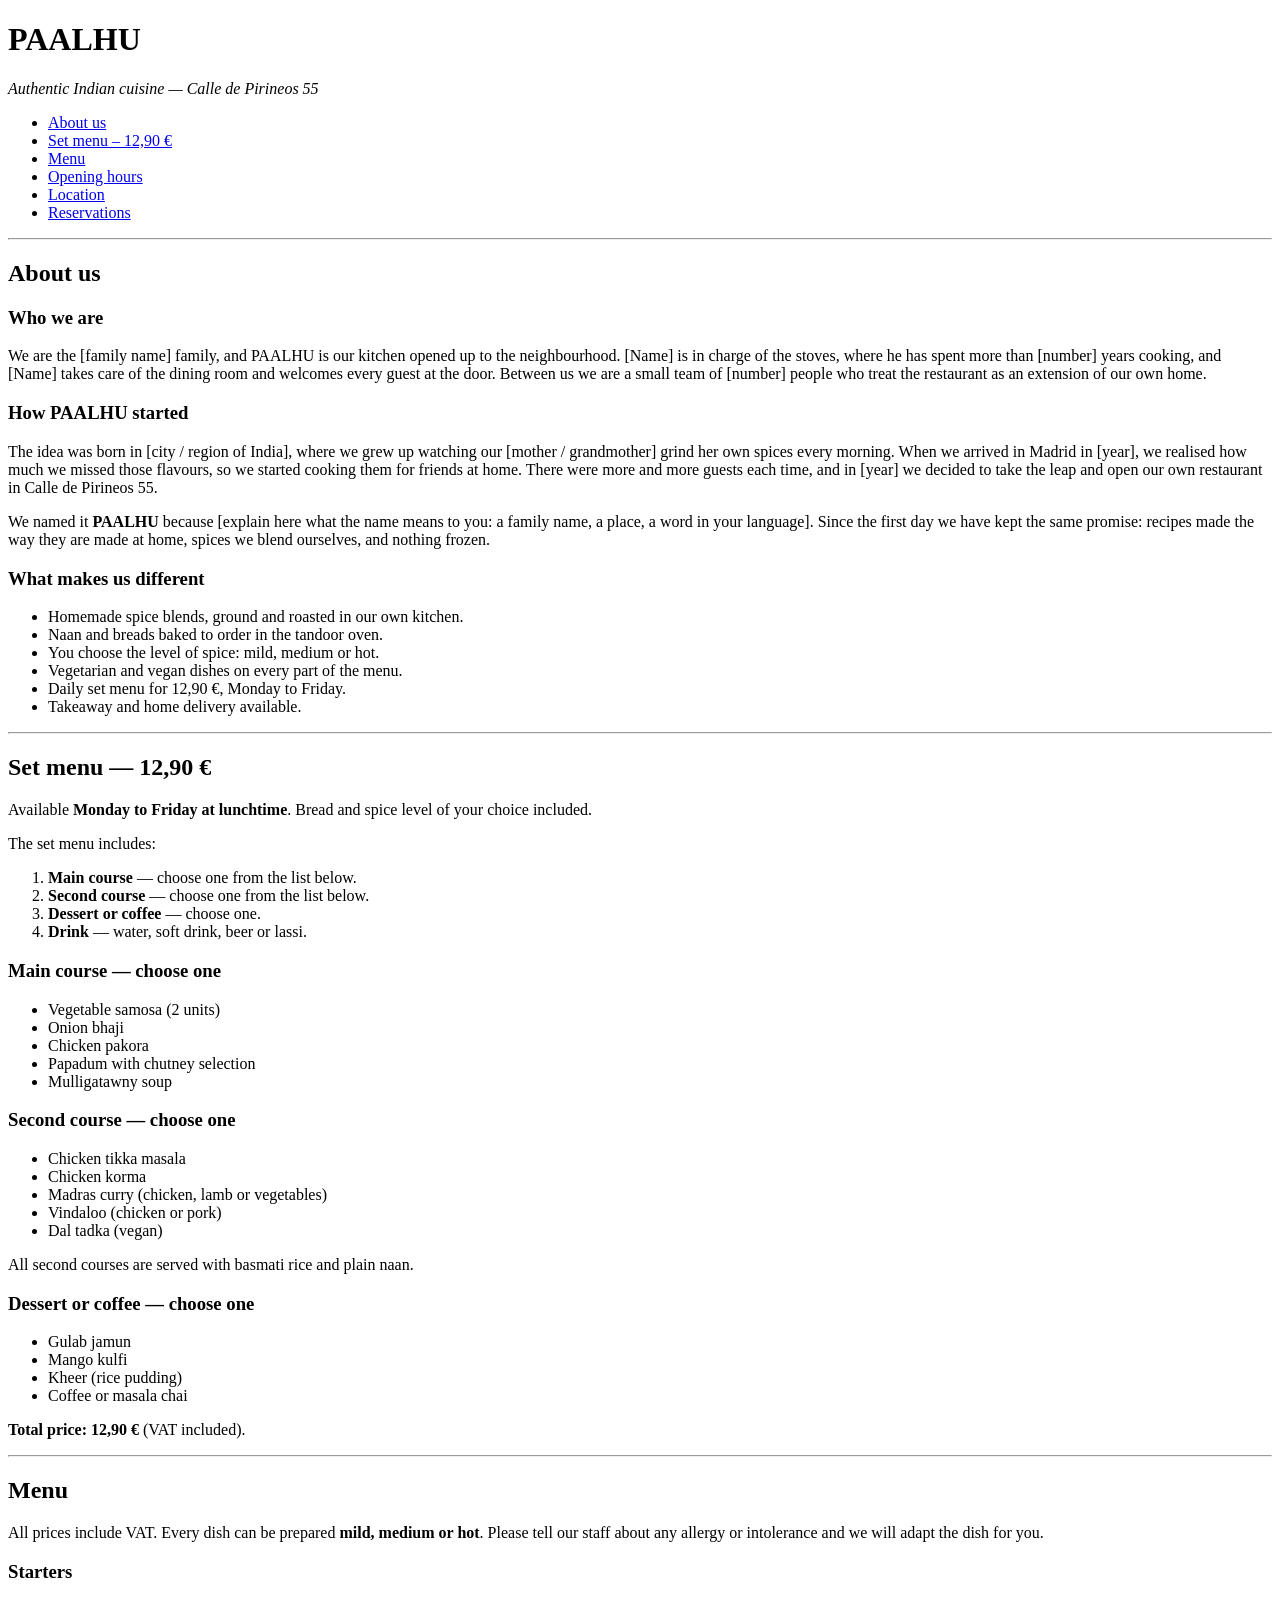
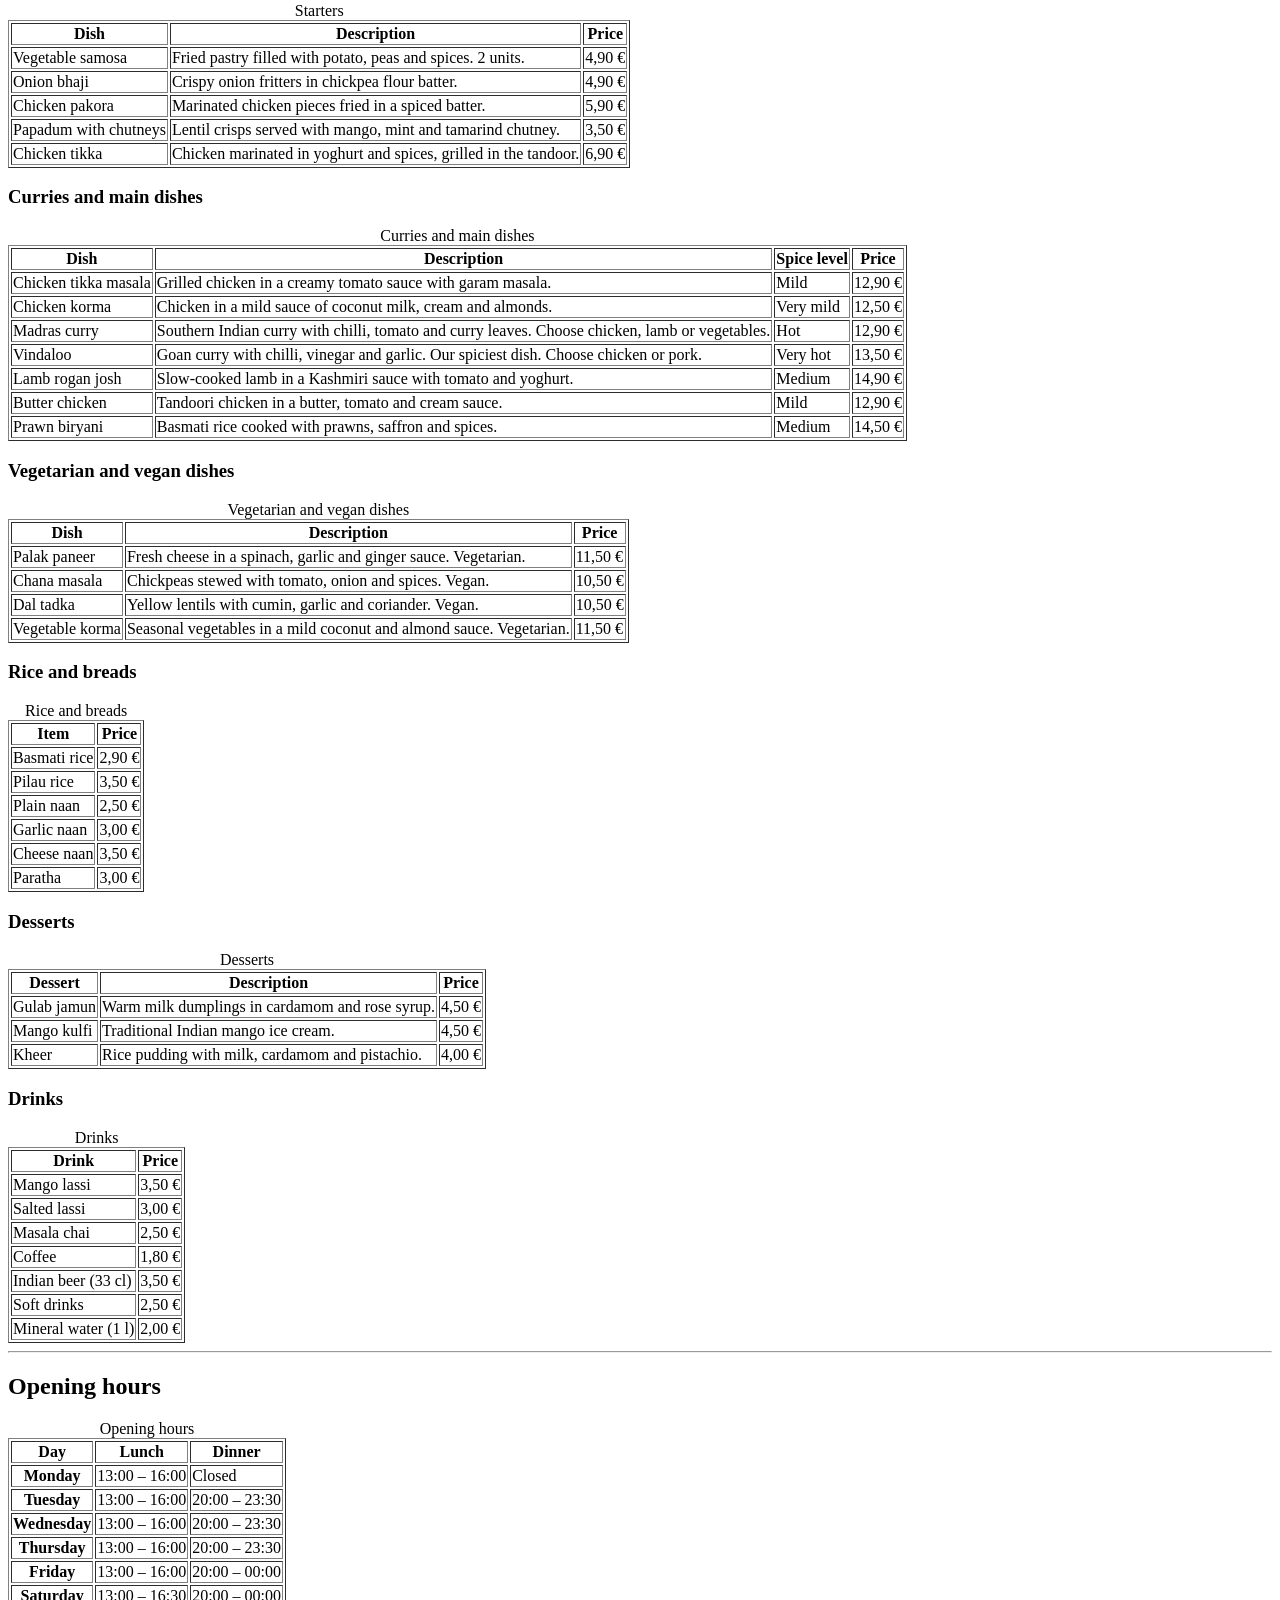
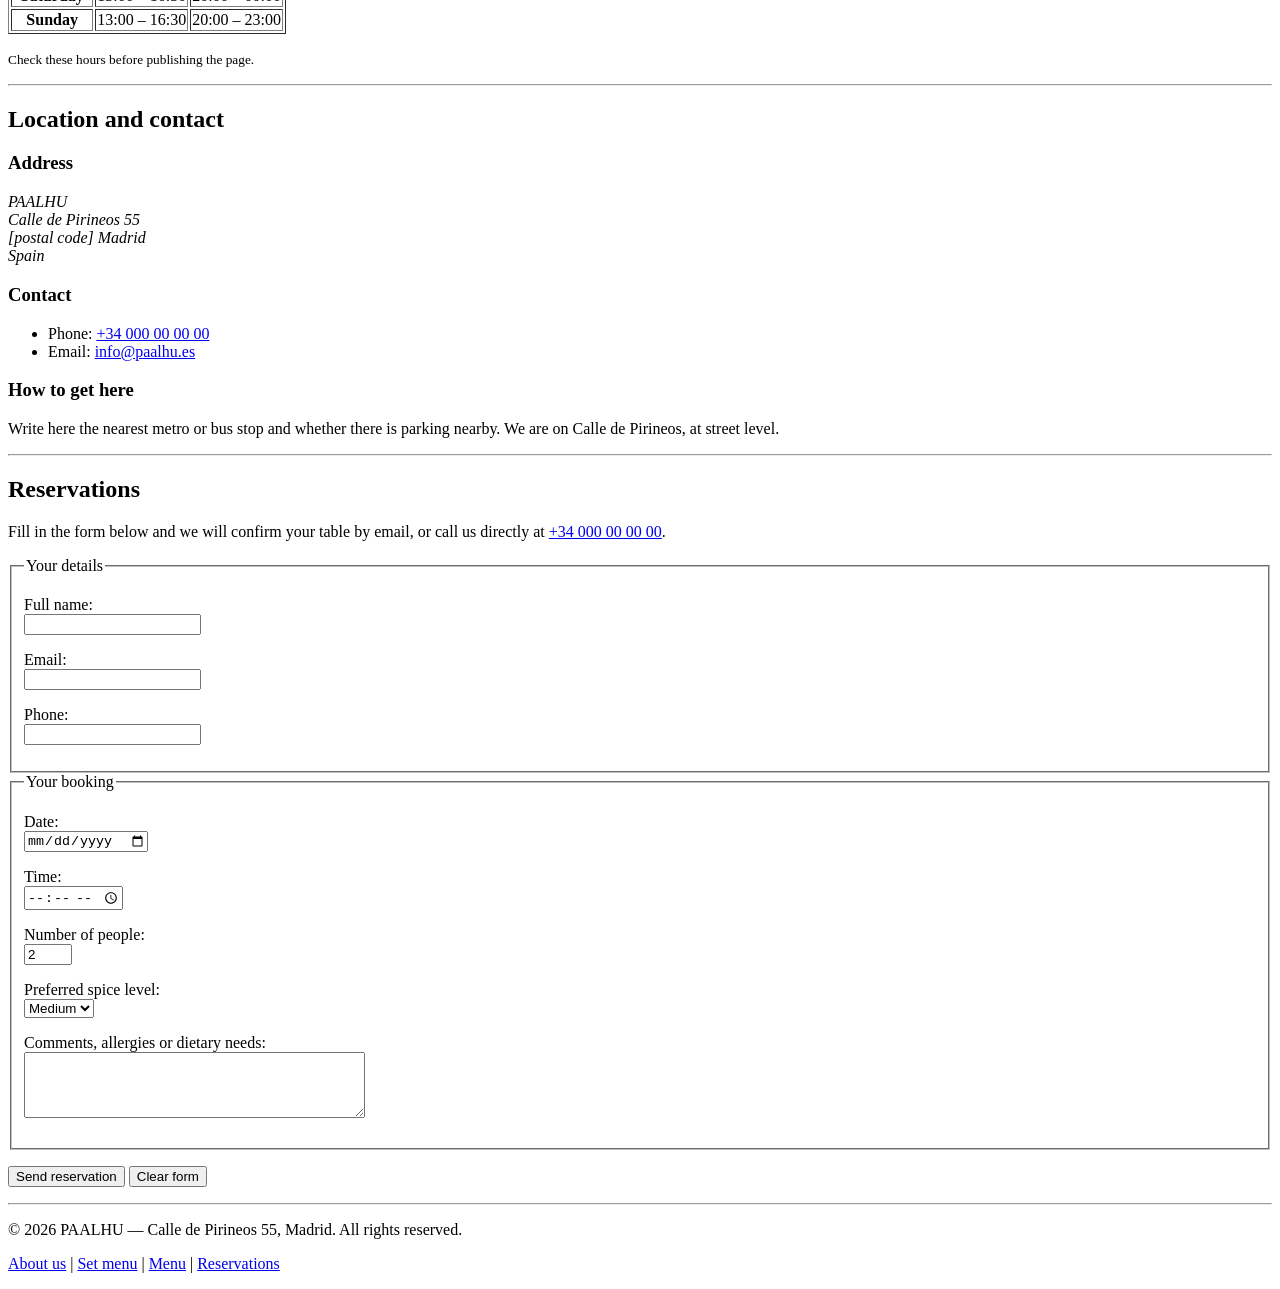
==== index.html @ e760e5ff "initial" ====
<!DOCTYPE html>
<html lang="en">
<head>
    <meta charset="UTF-8">
    <meta name="viewport" content="width=device-width, initial-scale=1.0">
    <title>PAALHU &mdash; Indian Restaurant</title>
    <meta name="description" content="PAALHU, Indian restaurant in Calle de Pirineos 55. Curries, tandoori dishes and a daily set menu for 12,90 &euro;.">
</head>
<body>

    <header>
        <h1>PAALHU</h1>
        <p><em>Authentic Indian cuisine &mdash; Calle de Pirineos 55</em></p>

        <nav>
            <ul>
                <li><a href="#about">About us</a></li>
                <li><a href="#set-menu">Set menu &ndash; 12,90 &euro;</a></li>
                <li><a href="#menu">Menu</a></li>
                <li><a href="#hours">Opening hours</a></li>
                <li><a href="#location">Location</a></li>
                <li><a href="#reservations">Reservations</a></li>
            </ul>
        </nav>
    </header>

    <hr>

    <main>

        <section id="about">
            <h2>About us</h2>

            <h3>Who we are</h3>
            <p>
                We are the [family name] family, and PAALHU is our kitchen opened up to
                the neighbourhood. [Name] is in charge of the stoves, where he has spent
                more than [number] years cooking, and [Name] takes care of the dining
                room and welcomes every guest at the door. Between us we are a small
                team of [number] people who treat the restaurant as an extension of our
                own home.
            </p>

            <h3>How PAALHU started</h3>
            <p>
                The idea was born in [city / region of India], where we grew up watching
                our [mother / grandmother] grind her own spices every morning. When we
                arrived in Madrid in [year], we realised how much we missed those
                flavours, so we started cooking them for friends at home. There were
                more and more guests each time, and in [year] we decided to take the
                leap and open our own restaurant in Calle de Pirineos 55.
            </p>
            <p>
                We named it <strong>PAALHU</strong> because [explain here what the name
                means to you: a family name, a place, a word in your language]. Since
                the first day we have kept the same promise: recipes made the way they
                are made at home, spices we blend ourselves, and nothing frozen.
            </p>

            <h3>What makes us different</h3>
            <ul>
                <li>Homemade spice blends, ground and roasted in our own kitchen.</li>
                <li>Naan and breads baked to order in the tandoor oven.</li>
                <li>You choose the level of spice: mild, medium or hot.</li>
                <li>Vegetarian and vegan dishes on every part of the menu.</li>
                <li>Daily set menu for 12,90 &euro;, Monday to Friday.</li>
                <li>Takeaway and home delivery available.</li>
            </ul>
        </section>

        <hr>

        <section id="set-menu">
            <h2>Set menu &mdash; 12,90 &euro;</h2>
            <p>
                Available <strong>Monday to Friday at lunchtime</strong>. Bread and
                spice level of your choice included.
            </p>

            <p>The set menu includes:</p>
            <ol>
                <li><strong>Main course</strong> &mdash; choose one from the list below.</li>
                <li><strong>Second course</strong> &mdash; choose one from the list below.</li>
                <li><strong>Dessert or coffee</strong> &mdash; choose one.</li>
                <li><strong>Drink</strong> &mdash; water, soft drink, beer or lassi.</li>
            </ol>

            <h3>Main course &mdash; choose one</h3>
            <ul>
                <li>Vegetable samosa (2 units)</li>
                <li>Onion bhaji</li>
                <li>Chicken pakora</li>
                <li>Papadum with chutney selection</li>
                <li>Mulligatawny soup</li>
            </ul>

            <h3>Second course &mdash; choose one</h3>
            <ul>
                <li>Chicken tikka masala</li>
                <li>Chicken korma</li>
                <li>Madras curry (chicken, lamb or vegetables)</li>
                <li>Vindaloo (chicken or pork)</li>
                <li>Dal tadka (vegan)</li>
            </ul>
            <p>All second courses are served with basmati rice and plain naan.</p>

            <h3>Dessert or coffee &mdash; choose one</h3>
            <ul>
                <li>Gulab jamun</li>
                <li>Mango kulfi</li>
                <li>Kheer (rice pudding)</li>
                <li>Coffee or masala chai</li>
            </ul>

            <p>
                <strong>Total price: 12,90 &euro;</strong> (VAT included).
            </p>
        </section>

        <hr>

        <section id="menu">
            <h2>Menu</h2>
            <p>
                All prices include VAT. Every dish can be prepared
                <strong>mild, medium or hot</strong>. Please tell our staff about any
                allergy or intolerance and we will adapt the dish for you.
            </p>

            <h3>Starters</h3>
            <table border="1">
                <caption>Starters</caption>
                <thead>
                    <tr>
                        <th scope="col">Dish</th>
                        <th scope="col">Description</th>
                        <th scope="col">Price</th>
                    </tr>
                </thead>
                <tbody>
                    <tr>
                        <td>Vegetable samosa</td>
                        <td>Fried pastry filled with potato, peas and spices. 2 units.</td>
                        <td>4,90 &euro;</td>
                    </tr>
                    <tr>
                        <td>Onion bhaji</td>
                        <td>Crispy onion fritters in chickpea flour batter.</td>
                        <td>4,90 &euro;</td>
                    </tr>
                    <tr>
                        <td>Chicken pakora</td>
                        <td>Marinated chicken pieces fried in a spiced batter.</td>
                        <td>5,90 &euro;</td>
                    </tr>
                    <tr>
                        <td>Papadum with chutneys</td>
                        <td>Lentil crisps served with mango, mint and tamarind chutney.</td>
                        <td>3,50 &euro;</td>
                    </tr>
                    <tr>
                        <td>Chicken tikka</td>
                        <td>Chicken marinated in yoghurt and spices, grilled in the tandoor.</td>
                        <td>6,90 &euro;</td>
                    </tr>
                </tbody>
            </table>

            <h3>Curries and main dishes</h3>
            <table border="1">
                <caption>Curries and main dishes</caption>
                <thead>
                    <tr>
                        <th scope="col">Dish</th>
                        <th scope="col">Description</th>
                        <th scope="col">Spice level</th>
                        <th scope="col">Price</th>
                    </tr>
                </thead>
                <tbody>
                    <tr>
                        <td>Chicken tikka masala</td>
                        <td>Grilled chicken in a creamy tomato sauce with garam masala.</td>
                        <td>Mild</td>
                        <td>12,90 &euro;</td>
                    </tr>
                    <tr>
                        <td>Chicken korma</td>
                        <td>Chicken in a mild sauce of coconut milk, cream and almonds.</td>
                        <td>Very mild</td>
                        <td>12,50 &euro;</td>
                    </tr>
                    <tr>
                        <td>Madras curry</td>
                        <td>Southern Indian curry with chilli, tomato and curry leaves.
                            Choose chicken, lamb or vegetables.</td>
                        <td>Hot</td>
                        <td>12,90 &euro;</td>
                    </tr>
                    <tr>
                        <td>Vindaloo</td>
                        <td>Goan curry with chilli, vinegar and garlic. Our spiciest dish.
                            Choose chicken or pork.</td>
                        <td>Very hot</td>
                        <td>13,50 &euro;</td>
                    </tr>
                    <tr>
                        <td>Lamb rogan josh</td>
                        <td>Slow-cooked lamb in a Kashmiri sauce with tomato and yoghurt.</td>
                        <td>Medium</td>
                        <td>14,90 &euro;</td>
                    </tr>
                    <tr>
                        <td>Butter chicken</td>
                        <td>Tandoori chicken in a butter, tomato and cream sauce.</td>
                        <td>Mild</td>
                        <td>12,90 &euro;</td>
                    </tr>
                    <tr>
                        <td>Prawn biryani</td>
                        <td>Basmati rice cooked with prawns, saffron and spices.</td>
                        <td>Medium</td>
                        <td>14,50 &euro;</td>
                    </tr>
                </tbody>
            </table>

            <h3>Vegetarian and vegan dishes</h3>
            <table border="1">
                <caption>Vegetarian and vegan dishes</caption>
                <thead>
                    <tr>
                        <th scope="col">Dish</th>
                        <th scope="col">Description</th>
                        <th scope="col">Price</th>
                    </tr>
                </thead>
                <tbody>
                    <tr>
                        <td>Palak paneer</td>
                        <td>Fresh cheese in a spinach, garlic and ginger sauce. Vegetarian.</td>
                        <td>11,50 &euro;</td>
                    </tr>
                    <tr>
                        <td>Chana masala</td>
                        <td>Chickpeas stewed with tomato, onion and spices. Vegan.</td>
                        <td>10,50 &euro;</td>
                    </tr>
                    <tr>
                        <td>Dal tadka</td>
                        <td>Yellow lentils with cumin, garlic and coriander. Vegan.</td>
                        <td>10,50 &euro;</td>
                    </tr>
                    <tr>
                        <td>Vegetable korma</td>
                        <td>Seasonal vegetables in a mild coconut and almond sauce. Vegetarian.</td>
                        <td>11,50 &euro;</td>
                    </tr>
                </tbody>
            </table>

            <h3>Rice and breads</h3>
            <table border="1">
                <caption>Rice and breads</caption>
                <thead>
                    <tr>
                        <th scope="col">Item</th>
                        <th scope="col">Price</th>
                    </tr>
                </thead>
                <tbody>
                    <tr>
                        <td>Basmati rice</td>
                        <td>2,90 &euro;</td>
                    </tr>
                    <tr>
                        <td>Pilau rice</td>
                        <td>3,50 &euro;</td>
                    </tr>
                    <tr>
                        <td>Plain naan</td>
                        <td>2,50 &euro;</td>
                    </tr>
                    <tr>
                        <td>Garlic naan</td>
                        <td>3,00 &euro;</td>
                    </tr>
                    <tr>
                        <td>Cheese naan</td>
                        <td>3,50 &euro;</td>
                    </tr>
                    <tr>
                        <td>Paratha</td>
                        <td>3,00 &euro;</td>
                    </tr>
                </tbody>
            </table>

            <h3>Desserts</h3>
            <table border="1">
                <caption>Desserts</caption>
                <thead>
                    <tr>
                        <th scope="col">Dessert</th>
                        <th scope="col">Description</th>
                        <th scope="col">Price</th>
                    </tr>
                </thead>
                <tbody>
                    <tr>
                        <td>Gulab jamun</td>
                        <td>Warm milk dumplings in cardamom and rose syrup.</td>
                        <td>4,50 &euro;</td>
                    </tr>
                    <tr>
                        <td>Mango kulfi</td>
                        <td>Traditional Indian mango ice cream.</td>
                        <td>4,50 &euro;</td>
                    </tr>
                    <tr>
                        <td>Kheer</td>
                        <td>Rice pudding with milk, cardamom and pistachio.</td>
                        <td>4,00 &euro;</td>
                    </tr>
                </tbody>
            </table>

            <h3>Drinks</h3>
            <table border="1">
                <caption>Drinks</caption>
                <thead>
                    <tr>
                        <th scope="col">Drink</th>
                        <th scope="col">Price</th>
                    </tr>
                </thead>
                <tbody>
                    <tr>
                        <td>Mango lassi</td>
                        <td>3,50 &euro;</td>
                    </tr>
                    <tr>
                        <td>Salted lassi</td>
                        <td>3,00 &euro;</td>
                    </tr>
                    <tr>
                        <td>Masala chai</td>
                        <td>2,50 &euro;</td>
                    </tr>
                    <tr>
                        <td>Coffee</td>
                        <td>1,80 &euro;</td>
                    </tr>
                    <tr>
                        <td>Indian beer (33 cl)</td>
                        <td>3,50 &euro;</td>
                    </tr>
                    <tr>
                        <td>Soft drinks</td>
                        <td>2,50 &euro;</td>
                    </tr>
                    <tr>
                        <td>Mineral water (1 l)</td>
                        <td>2,00 &euro;</td>
                    </tr>
                </tbody>
            </table>
        </section>

        <hr>

        <section id="hours">
            <h2>Opening hours</h2>
            <table border="1">
                <caption>Opening hours</caption>
                <thead>
                    <tr>
                        <th scope="col">Day</th>
                        <th scope="col">Lunch</th>
                        <th scope="col">Dinner</th>
                    </tr>
                </thead>
                <tbody>
                    <tr>
                        <th scope="row">Monday</th>
                        <td>13:00 &ndash; 16:00</td>
                        <td>Closed</td>
                    </tr>
                    <tr>
                        <th scope="row">Tuesday</th>
                        <td>13:00 &ndash; 16:00</td>
                        <td>20:00 &ndash; 23:30</td>
                    </tr>
                    <tr>
                        <th scope="row">Wednesday</th>
                        <td>13:00 &ndash; 16:00</td>
                        <td>20:00 &ndash; 23:30</td>
                    </tr>
                    <tr>
                        <th scope="row">Thursday</th>
                        <td>13:00 &ndash; 16:00</td>
                        <td>20:00 &ndash; 23:30</td>
                    </tr>
                    <tr>
                        <th scope="row">Friday</th>
                        <td>13:00 &ndash; 16:00</td>
                        <td>20:00 &ndash; 00:00</td>
                    </tr>
                    <tr>
                        <th scope="row">Saturday</th>
                        <td>13:00 &ndash; 16:30</td>
                        <td>20:00 &ndash; 00:00</td>
                    </tr>
                    <tr>
                        <th scope="row">Sunday</th>
                        <td>13:00 &ndash; 16:30</td>
                        <td>20:00 &ndash; 23:00</td>
                    </tr>
                </tbody>
            </table>
            <p><small>Check these hours before publishing the page.</small></p>
        </section>

        <hr>

        <section id="location">
            <h2>Location and contact</h2>

            <h3>Address</h3>
            <address>
                PAALHU<br>
                Calle de Pirineos 55<br>
                [postal code] Madrid<br>
                Spain
            </address>

            <h3>Contact</h3>
            <ul>
                <li>Phone: <a href="tel:+34000000000">+34 000 00 00 00</a></li>
                <li>Email: <a href="mailto:info@paalhu.es">info@paalhu.es</a></li>
            </ul>

            <h3>How to get here</h3>
            <p>
                Write here the nearest metro or bus stop and whether there is parking
                nearby. We are on Calle de Pirineos, at street level.
            </p>
        </section>

        <hr>

        <section id="reservations">
            <h2>Reservations</h2>
            <p>
                Fill in the form below and we will confirm your table by email, or call
                us directly at <a href="tel:+34000000000">+34 000 00 00 00</a>.
            </p>

            <form action="#" method="post">
                <fieldset>
                    <legend>Your details</legend>

                    <p>
                        <label for="name">Full name:</label><br>
                        <input type="text" id="name" name="name" required>
                    </p>

                    <p>
                        <label for="email">Email:</label><br>
                        <input type="email" id="email" name="email" required>
                    </p>

                    <p>
                        <label for="phone">Phone:</label><br>
                        <input type="tel" id="phone" name="phone">
                    </p>
                </fieldset>

                <fieldset>
                    <legend>Your booking</legend>

                    <p>
                        <label for="date">Date:</label><br>
                        <input type="date" id="date" name="date" required>
                    </p>

                    <p>
                        <label for="time">Time:</label><br>
                        <input type="time" id="time" name="time" required>
                    </p>

                    <p>
                        <label for="people">Number of people:</label><br>
                        <input type="number" id="people" name="people" min="1" max="20" value="2">
                    </p>

                    <p>
                        <label for="spice">Preferred spice level:</label><br>
                        <select id="spice" name="spice">
                            <option value="mild">Mild</option>
                            <option value="medium" selected>Medium</option>
                            <option value="hot">Hot</option>
                        </select>
                    </p>

                    <p>
                        <label for="comments">Comments, allergies or dietary needs:</label><br>
                        <textarea id="comments" name="comments" rows="4" cols="40"></textarea>
                    </p>
                </fieldset>

                <p>
                    <button type="submit">Send reservation</button>
                    <button type="reset">Clear form</button>
                </p>
            </form>
        </section>

    </main>

    <hr>

    <footer>
        <p>&copy; 2026 PAALHU &mdash; Calle de Pirineos 55, Madrid. All rights reserved.</p>
        <p>
            <a href="#about">About us</a> |
            <a href="#set-menu">Set menu</a> |
            <a href="#menu">Menu</a> |
            <a href="#reservations">Reservations</a>
        </p>
    </footer>

</body>
</html>
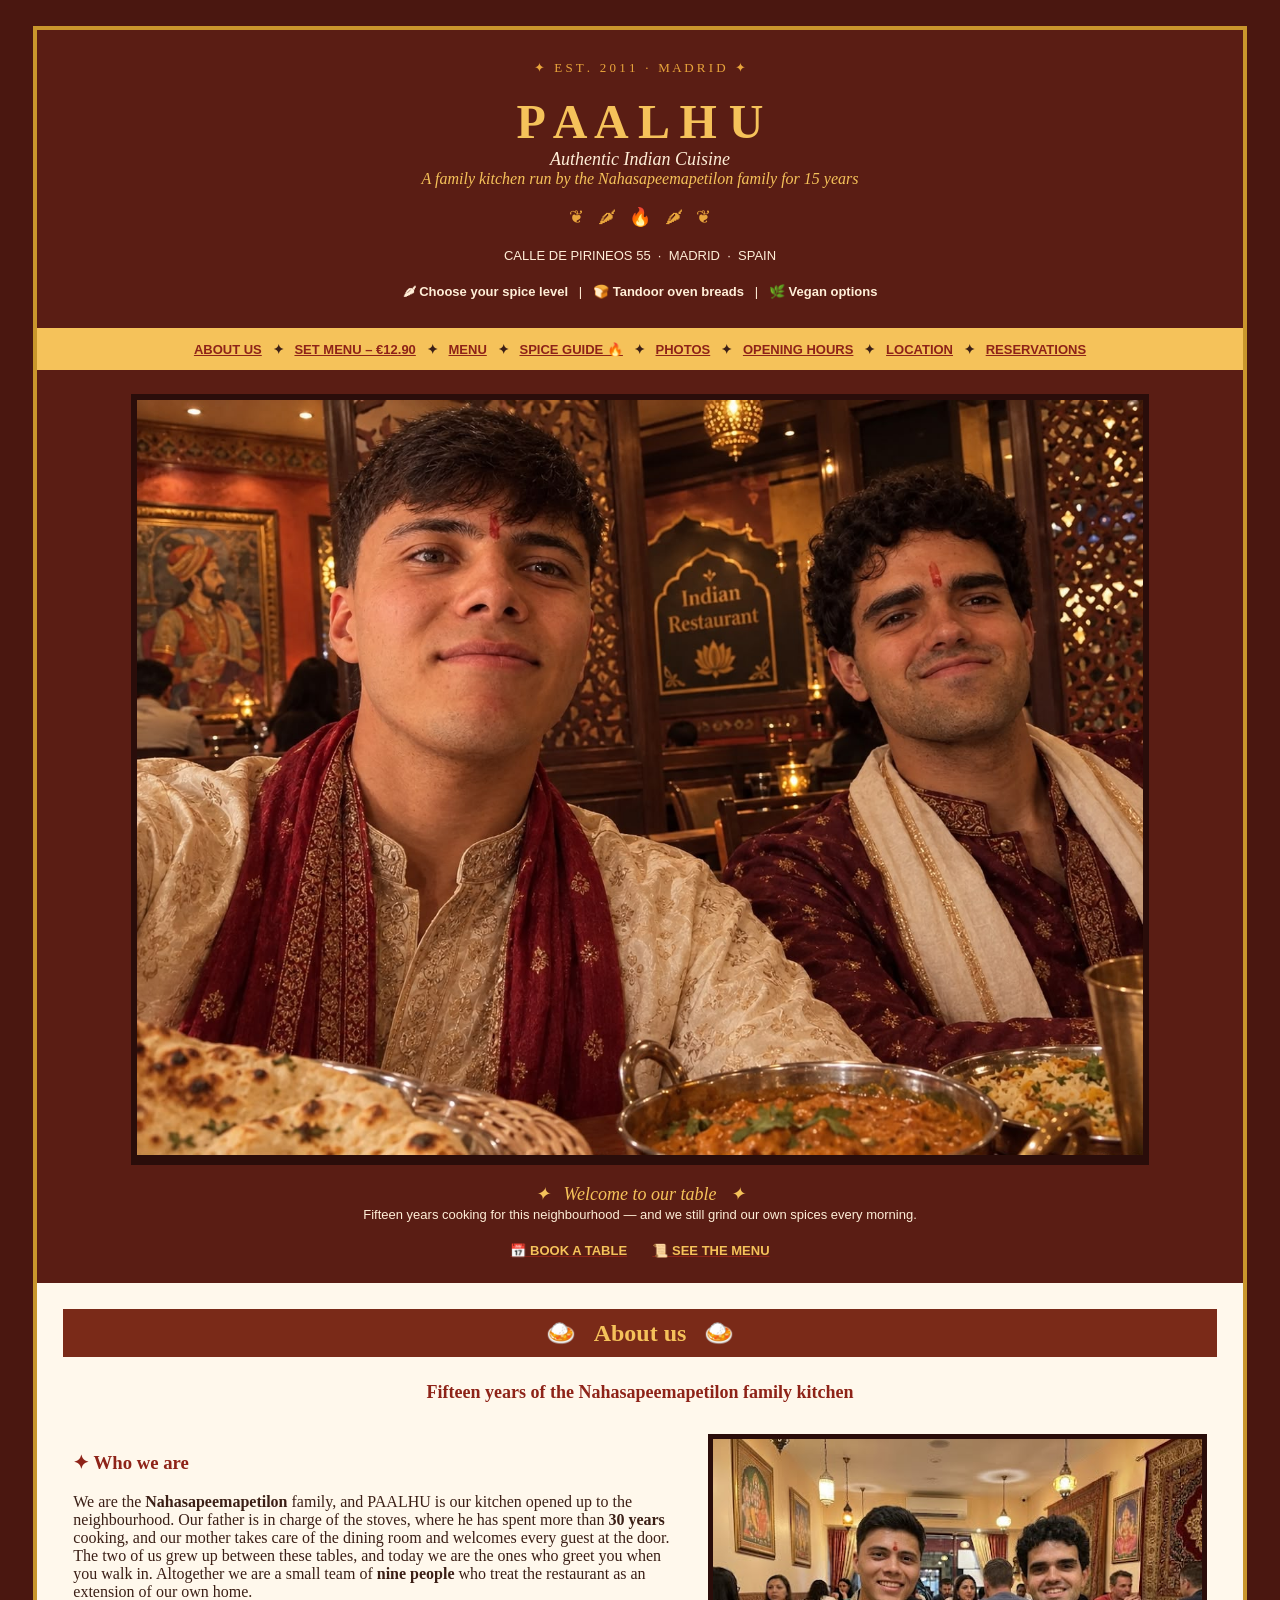
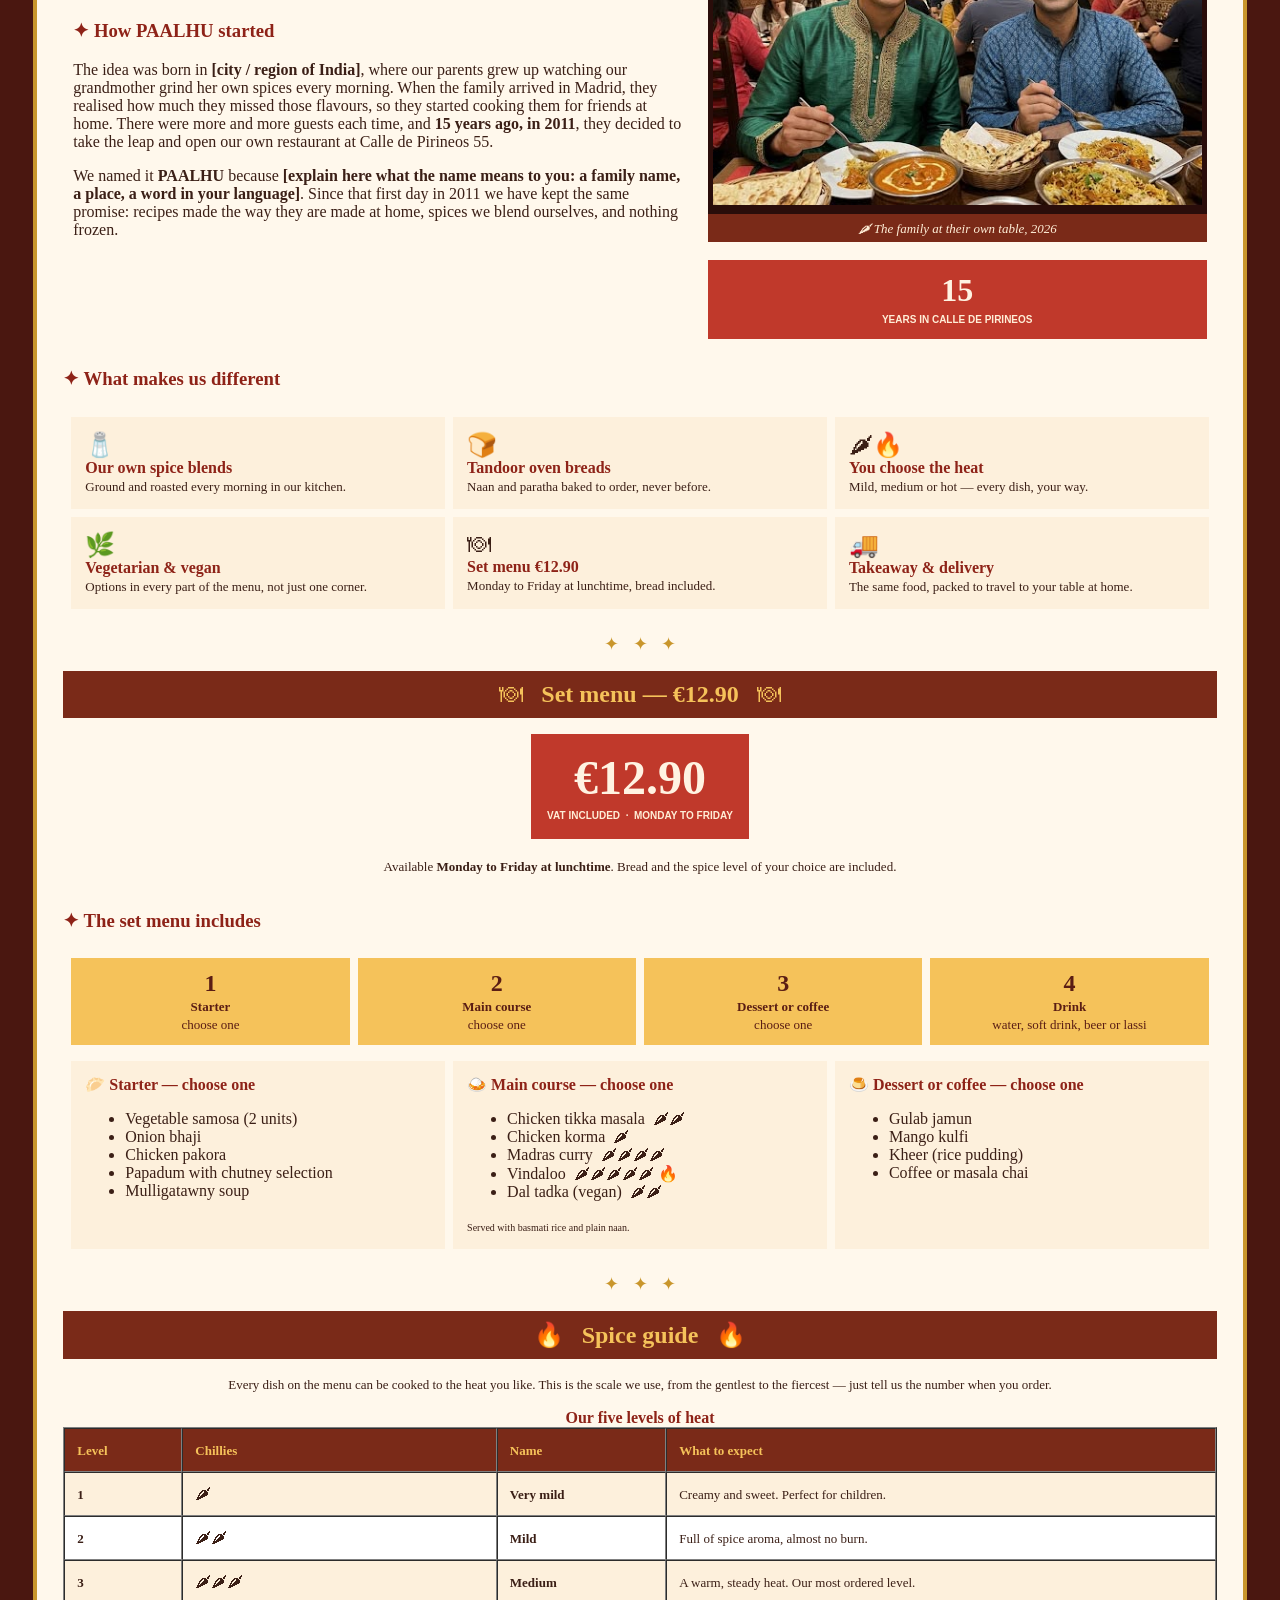
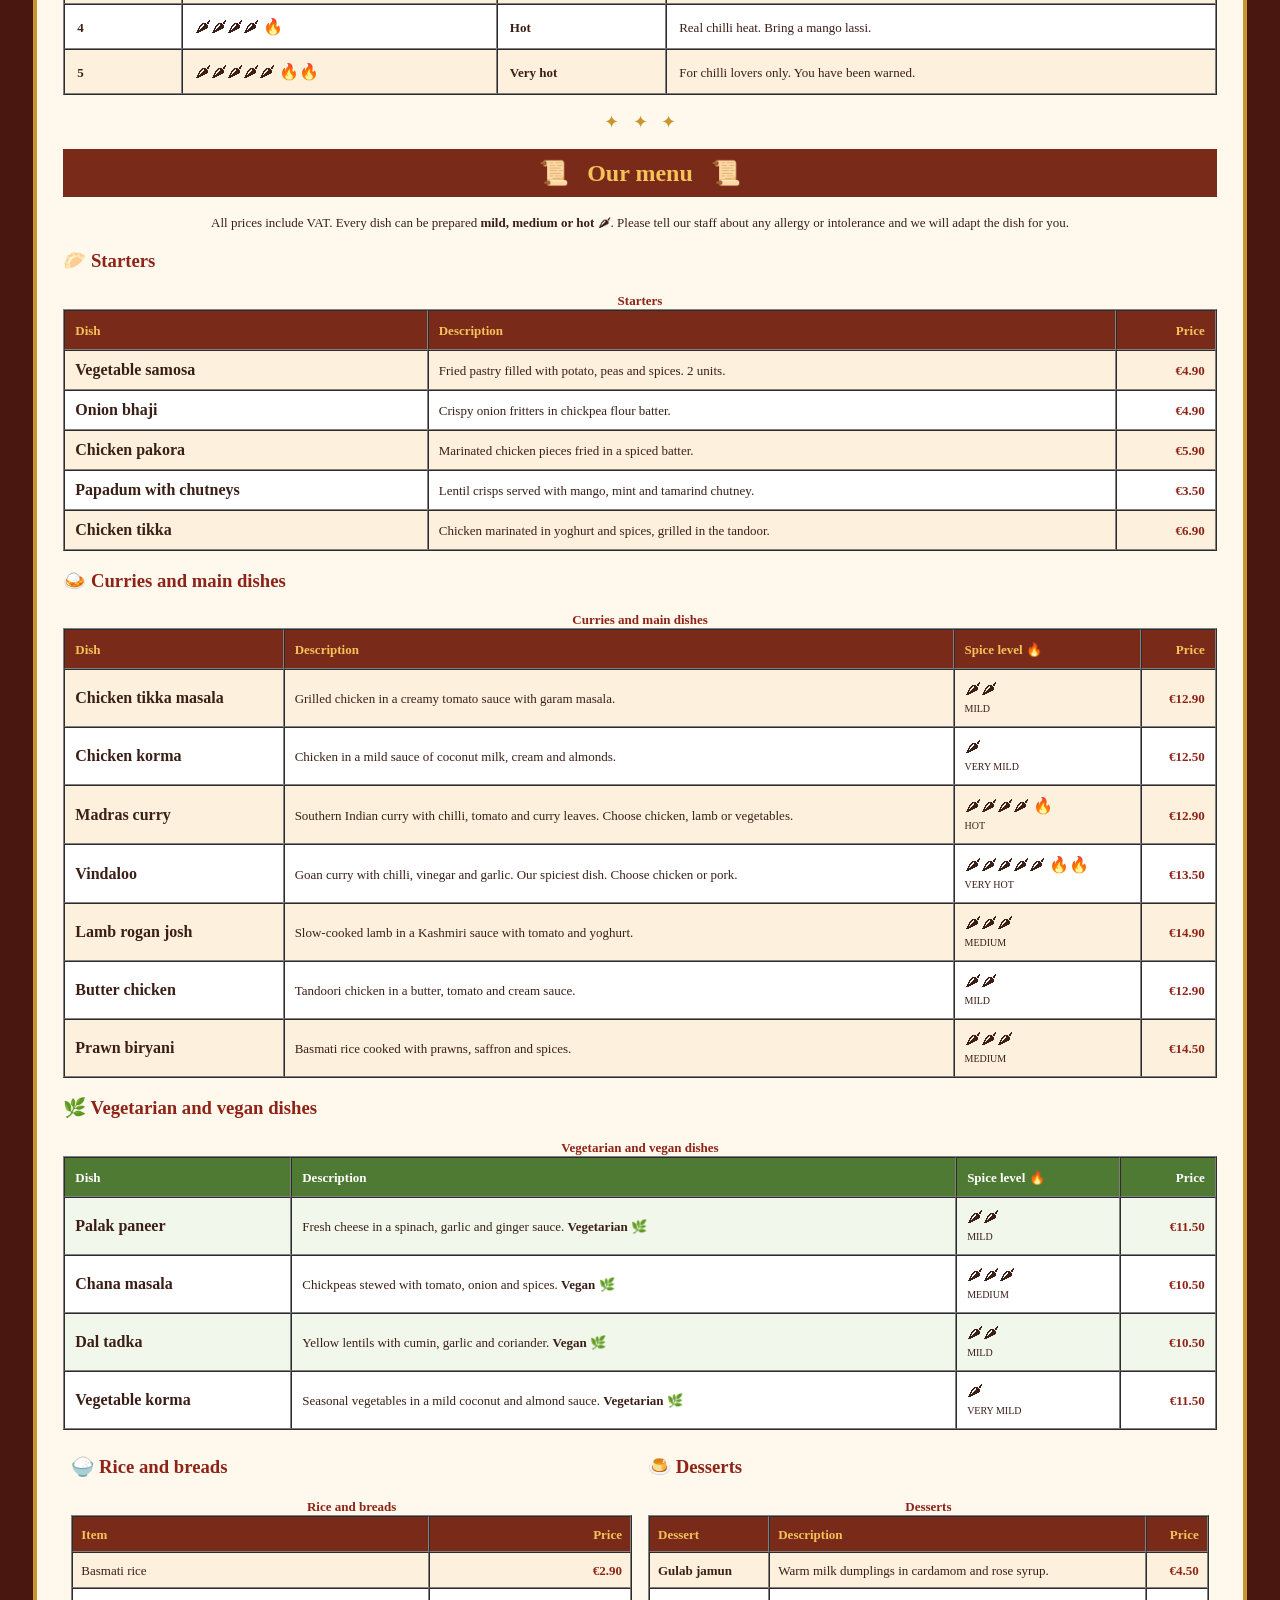
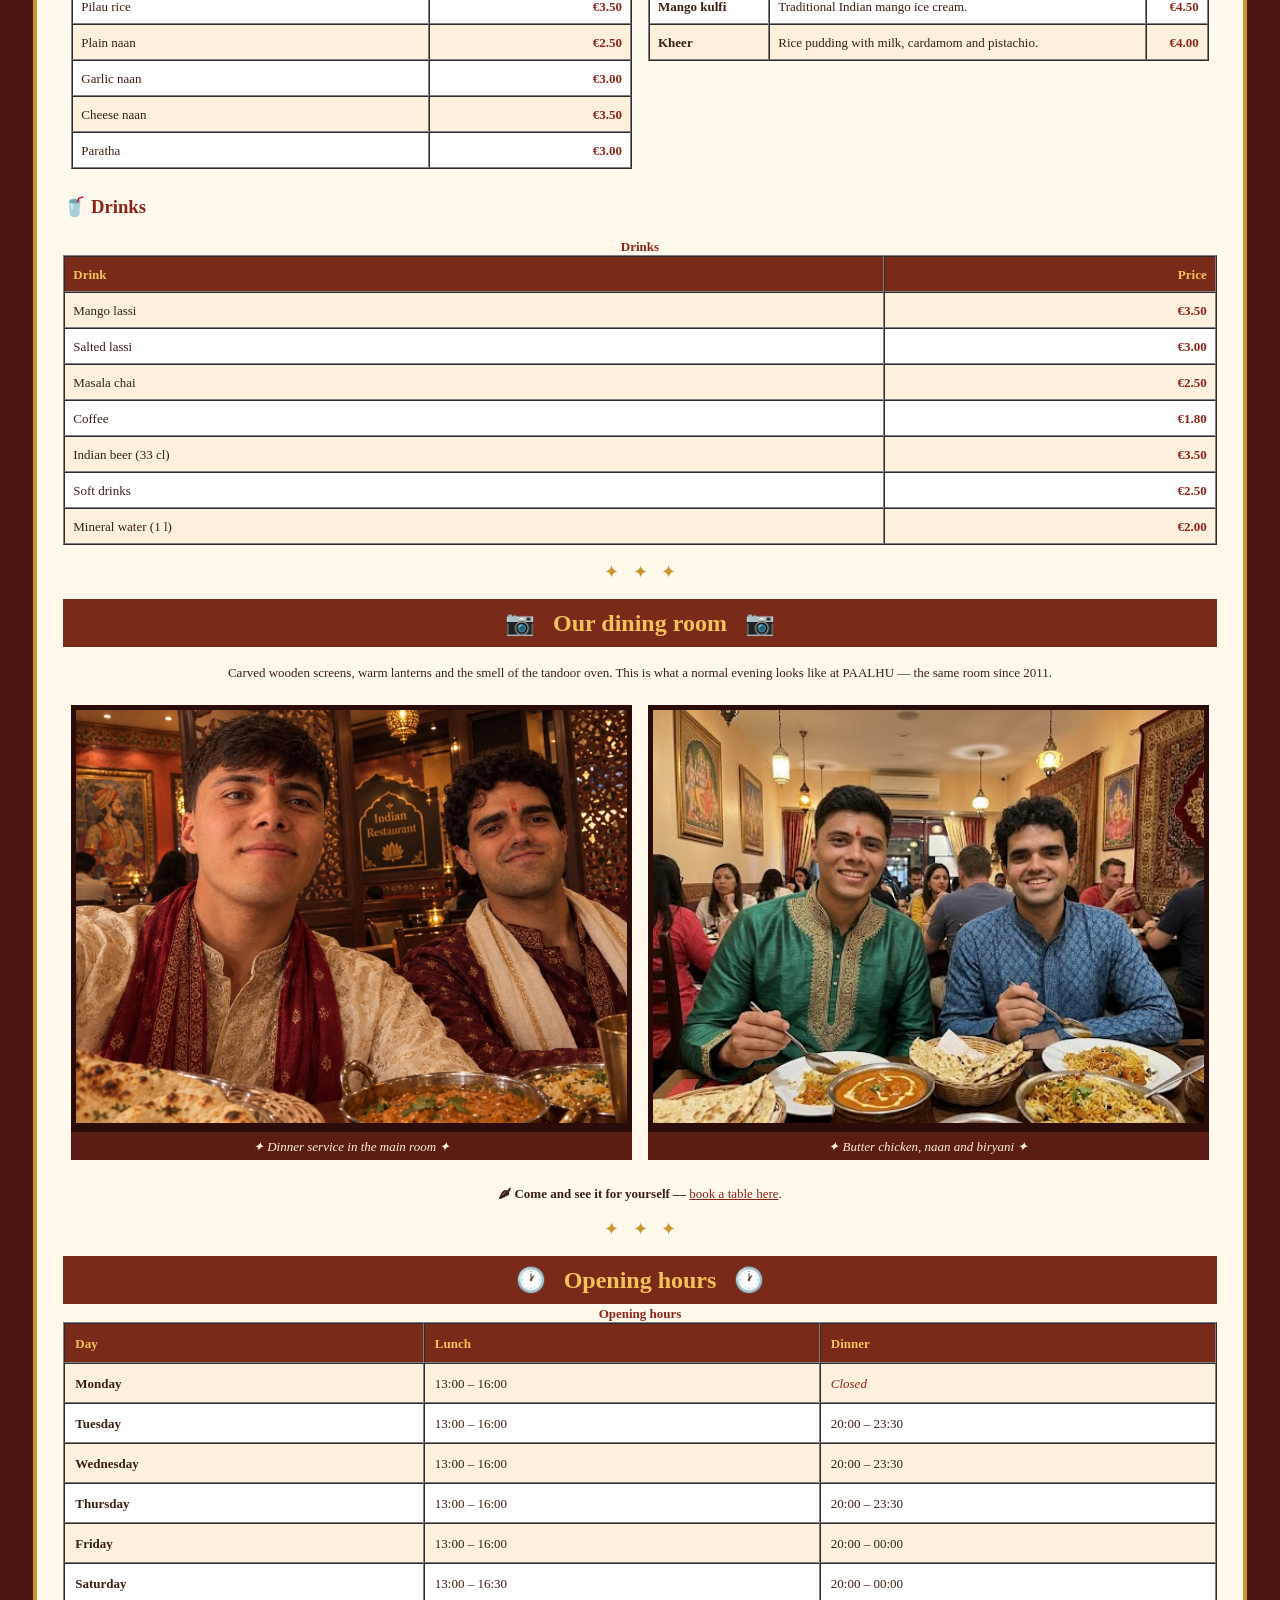
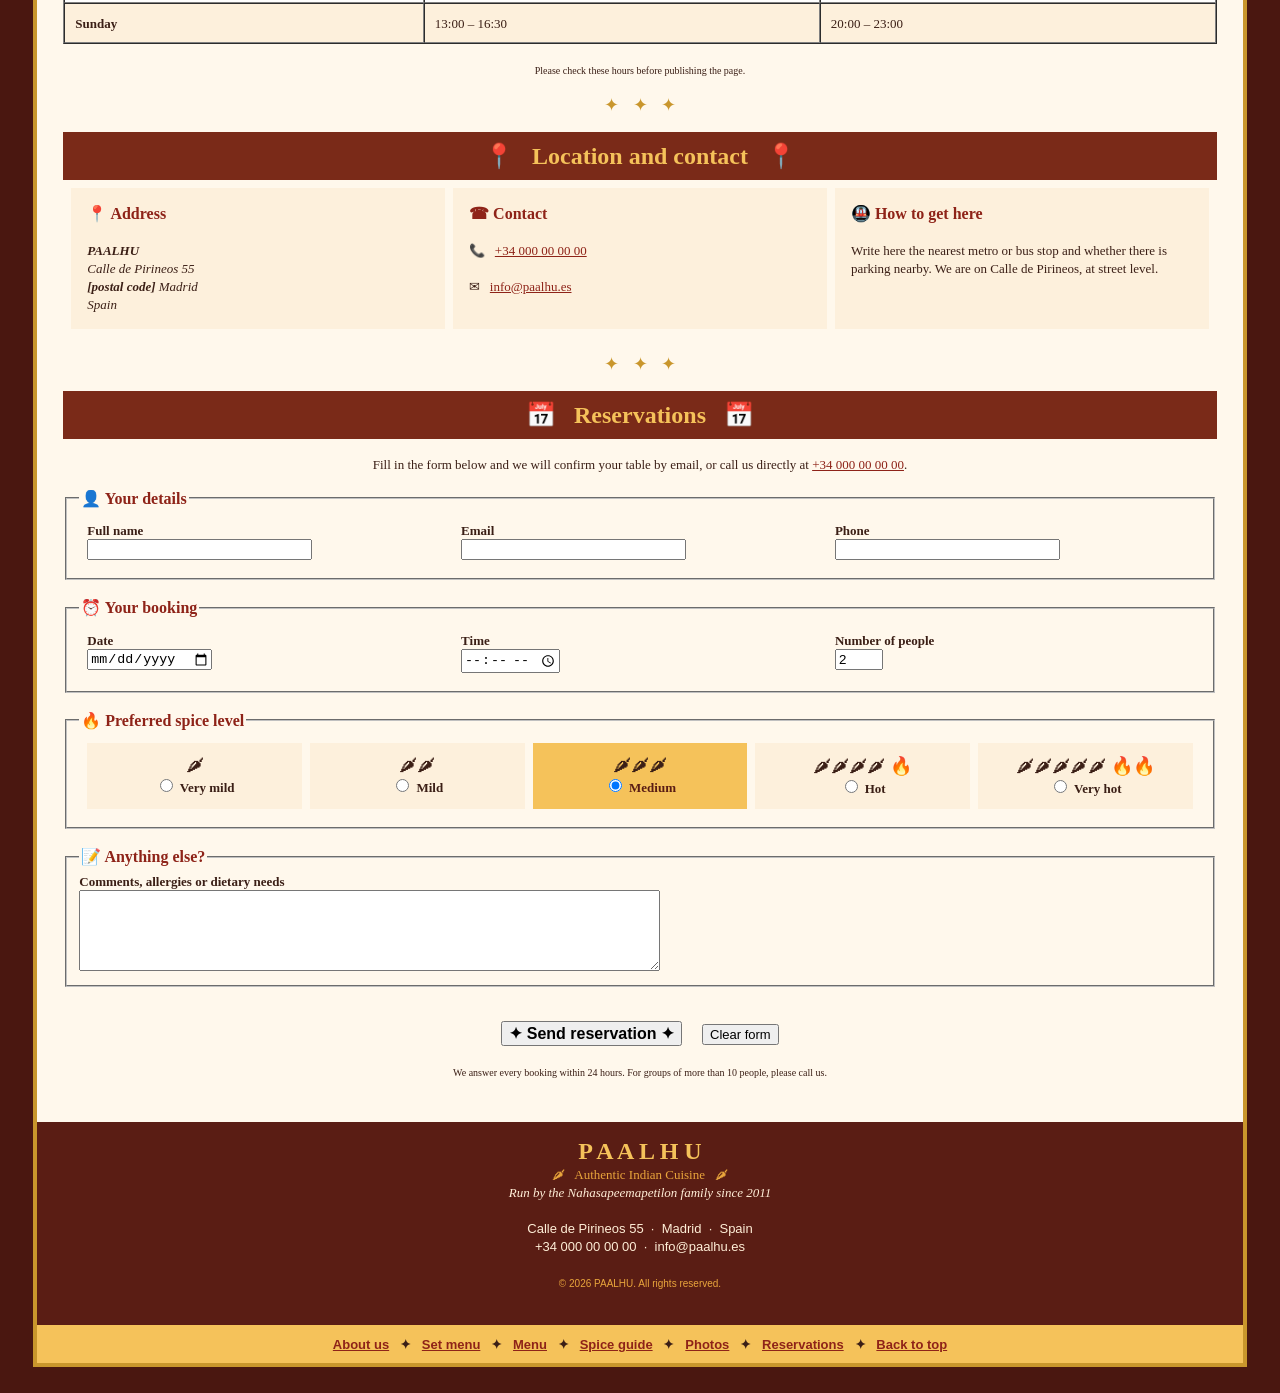
==== commit 48a12fcd: "First version" ====
--- a/index.html
+++ b/index.html
@@ -4,531 +4,1227 @@
     <meta charset="UTF-8">
     <meta name="viewport" content="width=device-width, initial-scale=1.0">
     <title>PAALHU &mdash; Indian Restaurant</title>
-    <meta name="description" content="PAALHU, Indian restaurant in Calle de Pirineos 55. Curries, tandoori dishes and a daily set menu for 12,90 &euro;.">
+    <meta name="description" content="PAALHU, Indian restaurant at Calle de Pirineos 55, Madrid. Founded in 2011 by the Nahasapeemapetilon family. Curries, tandoori dishes and a daily set menu for &euro;12.90.">
 </head>
-<body>
-
-    <header>
-        <h1>PAALHU</h1>
-        <p><em>Authentic Indian cuisine &mdash; Calle de Pirineos 55</em></p>
-
-        <nav>
-            <ul>
-                <li><a href="#about">About us</a></li>
-                <li><a href="#set-menu">Set menu &ndash; 12,90 &euro;</a></li>
-                <li><a href="#menu">Menu</a></li>
-                <li><a href="#hours">Opening hours</a></li>
-                <li><a href="#location">Location</a></li>
-                <li><a href="#reservations">Reservations</a></li>
-            </ul>
-        </nav>
-    </header>
-
-    <hr>
+<body bgcolor="#4A1710" text="#3B1F16" link="#8E2318" vlink="#6B2418" alink="#C0392B">
+
+<!-- ====================================================================
+     OUTER FRAME: dark background + golden border around the whole page
+     ==================================================================== -->
+<table width="96%" border="0" cellpadding="0" cellspacing="0" align="center">
+<tr><td>
+
+<br>
+
+<table width="100%" border="0" cellpadding="4" cellspacing="0" bgcolor="#C9962C">
+<tr><td>
+<table width="100%" border="0" cellpadding="0" cellspacing="0" bgcolor="#FFF8EC">
+<tr><td>
+
+    <!-- ================================================================
+         HEADER
+         ================================================================ -->
+    <table width="100%" border="0" cellpadding="10" cellspacing="0" bgcolor="#5A1D14">
+        <tr>
+            <td align="center">
+                <br>
+                <font face="Georgia, serif" size="2" color="#E9A53C">
+                    &#10022; &nbsp; E S T . &nbsp; 2 0 1 1 &nbsp; &middot; &nbsp; M A D R I D &nbsp; &#10022;
+                </font>
+                <br><br>
+                <font face="Georgia, serif" size="7" color="#F5C25A">
+                    <b>P&nbsp;A&nbsp;A&nbsp;L&nbsp;H&nbsp;U</b>
+                </font>
+                <br>
+                <font face="Georgia, serif" size="4" color="#FFEED7">
+                    <i>Authentic Indian Cuisine</i>
+                </font>
+                <br>
+                <font face="Georgia, serif" size="3" color="#F5C25A">
+                    <i>A family kitchen run by the Nahasapeemapetilon family for 15 years</i>
+                </font>
+                <br><br>
+                <font face="Georgia, serif" size="4" color="#E9A53C">
+                    &#10086; &nbsp; &#127798; &nbsp; &#128293; &nbsp; &#127798; &nbsp; &#10086;
+                </font>
+                <br><br>
+                <font face="Arial, sans-serif" size="2" color="#FFEED7">
+                    CALLE DE PIRINEOS 55 &nbsp;&middot;&nbsp; MADRID &nbsp;&middot;&nbsp; SPAIN
+                </font>
+                <br><br>
+                <font face="Arial, sans-serif" size="2" color="#FFEED7">
+                    <b>&#127798; Choose your spice level</b> &nbsp;&nbsp;|&nbsp;&nbsp;
+                    <b>&#127838; Tandoor oven breads</b> &nbsp;&nbsp;|&nbsp;&nbsp;
+                    <b>&#127807; Vegan options</b>
+                </font>
+                <br><br>
+            </td>
+        </tr>
+    </table>
+
+    <!-- ================================================================
+         NAVIGATION
+         ================================================================ -->
+    <table width="100%" border="0" cellpadding="12" cellspacing="0" bgcolor="#F5C25A">
+        <tr>
+            <td align="center">
+                <font face="Arial, sans-serif" size="2">
+                    <b>
+                        <a href="#about">ABOUT US</a>
+                        &nbsp; &#10022; &nbsp;
+                        <a href="#set-menu">SET MENU &ndash; &euro;12.90</a>
+                        &nbsp; &#10022; &nbsp;
+                        <a href="#menu">MENU</a>
+                        &nbsp; &#10022; &nbsp;
+                        <a href="#spice">SPICE GUIDE &#128293;</a>
+                        &nbsp; &#10022; &nbsp;
+                        <a href="#photos">PHOTOS</a>
+                        &nbsp; &#10022; &nbsp;
+                        <a href="#hours">OPENING HOURS</a>
+                        &nbsp; &#10022; &nbsp;
+                        <a href="#location">LOCATION</a>
+                        &nbsp; &#10022; &nbsp;
+                        <a href="#reservations">RESERVATIONS</a>
+                    </b>
+                </font>
+            </td>
+        </tr>
+    </table>
+
+    <!-- ================================================================
+         HERO PHOTO
+         ================================================================ -->
+    <table width="100%" border="0" cellpadding="24" cellspacing="0" bgcolor="#5A1D14">
+        <tr>
+            <td align="center">
+
+                <table border="0" cellpadding="6" cellspacing="0" bgcolor="#C9962C" width="88%">
+                    <tr>
+                        <td align="center" bgcolor="#2A0D0A">
+                            <img src="paalhu-family.jpeg" width="100%"
+                                 alt="Two members of the Nahasapeemapetilon family in traditional dress at a table of PAALHU, with naan bread, curry and biryani in front of them.">
+                        </td>
+                    </tr>
+                </table>
+
+                <br>
+                <font face="Georgia, serif" size="4" color="#F5C25A">
+                    <i>&#10022; &nbsp; Welcome to our table &nbsp; &#10022;</i>
+                </font>
+                <br>
+                <font face="Arial, sans-serif" size="2" color="#FFEED7">
+                    Fifteen years cooking for this neighbourhood &mdash; and we still
+                    grind our own spices every morning.
+                </font>
+                <br><br>
+                <font face="Arial, sans-serif" size="2">
+                    <b>
+                        <a href="#reservations"><font color="#F5C25A">&#128197; BOOK A TABLE</font></a>
+                        &nbsp; &nbsp; &nbsp;
+                        <a href="#menu"><font color="#F5C25A">&#128220; SEE THE MENU</font></a>
+                    </b>
+                </font>
+
+            </td>
+        </tr>
+    </table>
+
+    <!-- ================================================================
+         MAIN CONTENT
+         ================================================================ -->
+    <table width="100%" border="0" cellpadding="26" cellspacing="0" bgcolor="#FFF8EC">
+    <tr><td>
 
     <main>
 
+        <!-- ------------------------------------------------------------
+             ABOUT US
+             ------------------------------------------------------------ -->
         <section id="about">
-            <h2>About us</h2>
-
-            <h3>Who we are</h3>
-            <p>
-                We are the [family name] family, and PAALHU is our kitchen opened up to
-                the neighbourhood. [Name] is in charge of the stoves, where he has spent
-                more than [number] years cooking, and [Name] takes care of the dining
-                room and welcomes every guest at the door. Between us we are a small
-                team of [number] people who treat the restaurant as an extension of our
-                own home.
+            <table width="100%" border="0" cellpadding="10" cellspacing="0" bgcolor="#7A2A18">
+                <tr>
+                    <td align="center">
+                        <font face="Georgia, serif" size="5" color="#F5C25A">
+                            &#127835; &nbsp; <b>About us</b> &nbsp; &#127835;
+                        </font>
+                    </td>
+                </tr>
+            </table>
+
+            <h2 align="center">
+                <font face="Georgia, serif" size="4" color="#8E2318">
+                    Fifteen years of the Nahasapeemapetilon family kitchen
+                </font>
+            </h2>
+
+            <table width="100%" border="0" cellpadding="10" cellspacing="0">
+                <tr valign="top">
+
+                    <!-- Story -->
+                    <td width="55%">
+                        <h3><font face="Georgia, serif" color="#8E2318">&#10022; Who we are</font></h3>
+                        <p>
+                            We are the <b>Nahasapeemapetilon</b> family, and PAALHU is our
+                            kitchen opened up to the neighbourhood. Our father is in charge
+                            of the stoves, where he has spent more than <b>30 years</b>
+                            cooking, and our mother takes care of the dining room and
+                            welcomes every guest at the door. The two of us grew up between
+                            these tables, and today we are the ones who greet you when you
+                            walk in. Altogether we are a small team of <b>nine people</b>
+                            who treat the restaurant as an extension of our own home.
+                        </p>
+
+                        <h3><font face="Georgia, serif" color="#8E2318">&#10022; How PAALHU started</font></h3>
+                        <p>
+                            The idea was born in <b>[city / region of India]</b>, where our
+                            parents grew up watching our grandmother grind her own spices
+                            every morning. When the family arrived in Madrid, they realised
+                            how much they missed those flavours, so they started cooking
+                            them for friends at home. There were more and more guests each
+                            time, and <b>15 years ago, in 2011</b>, they decided to take the
+                            leap and open our own restaurant at Calle de Pirineos 55.
+                        </p>
+                        <p>
+                            We named it <strong>PAALHU</strong> because <b>[explain here what
+                            the name means to you: a family name, a place, a word in your
+                            language]</b>. Since that first day in 2011 we have kept the same
+                            promise: recipes made the way they are made at home, spices we
+                            blend ourselves, and nothing frozen.
+                        </p>
+                    </td>
+
+                    <!-- Photo of the family -->
+                    <td width="45%" align="center">
+                        <table border="0" cellpadding="5" cellspacing="0" bgcolor="#C9962C" width="100%">
+                            <tr>
+                                <td align="center" bgcolor="#2A0D0A">
+                                    <img src="paalhu-dining-room.jpeg" width="100%"
+                                         alt="Two members of the Nahasapeemapetilon family sitting in the PAALHU dining room with butter chicken, naan bread and biryani on the table.">
+                                </td>
+                            </tr>
+                            <tr>
+                                <td align="center" bgcolor="#7A2A18">
+                                    <font face="Georgia, serif" size="2" color="#FFEED7">
+                                        <i>&#127798; The family at their own table, 2026</i>
+                                    </font>
+                                </td>
+                            </tr>
+                        </table>
+                        <br>
+                        <table border="0" cellpadding="12" cellspacing="0" bgcolor="#C0392B" width="100%">
+                            <tr>
+                                <td align="center">
+                                    <font face="Georgia, serif" size="6" color="#FFF3E2"><b>15</b></font>
+                                    <br>
+                                    <font face="Arial, sans-serif" size="1" color="#FFEED7">
+                                        <b>YEARS IN CALLE DE PIRINEOS</b>
+                                    </font>
+                                </td>
+                            </tr>
+                        </table>
+                    </td>
+
+                </tr>
+            </table>
+
+            <h3><font face="Georgia, serif" color="#8E2318">&#10022; What makes us different</font></h3>
+
+            <table width="100%" border="0" cellpadding="14" cellspacing="8">
+                <tr valign="top">
+                    <td width="33%" bgcolor="#FDF0DC">
+                        <font size="5">&#129474;</font><br>
+                        <font face="Georgia, serif" size="3" color="#8E2318"><b>Our own spice blends</b></font><br>
+                        <font size="2">Ground and roasted every morning in our kitchen.</font>
+                    </td>
+                    <td width="33%" bgcolor="#FDF0DC">
+                        <font size="5">&#127838;</font><br>
+                        <font face="Georgia, serif" size="3" color="#8E2318"><b>Tandoor oven breads</b></font><br>
+                        <font size="2">Naan and paratha baked to order, never before.</font>
+                    </td>
+                    <td width="33%" bgcolor="#FDF0DC">
+                        <font size="5">&#127798;&#128293;</font><br>
+                        <font face="Georgia, serif" size="3" color="#8E2318"><b>You choose the heat</b></font><br>
+                        <font size="2">Mild, medium or hot &mdash; every dish, your way.</font>
+                    </td>
+                </tr>
+                <tr valign="top">
+                    <td bgcolor="#FDF0DC">
+                        <font size="5">&#127807;</font><br>
+                        <font face="Georgia, serif" size="3" color="#8E2318"><b>Vegetarian &amp; vegan</b></font><br>
+                        <font size="2">Options in every part of the menu, not just one corner.</font>
+                    </td>
+                    <td bgcolor="#FDF0DC">
+                        <font size="5">&#127869;</font><br>
+                        <font face="Georgia, serif" size="3" color="#8E2318"><b>Set menu &euro;12.90</b></font><br>
+                        <font size="2">Monday to Friday at lunchtime, bread included.</font>
+                    </td>
+                    <td bgcolor="#FDF0DC">
+                        <font size="5">&#128666;</font><br>
+                        <font face="Georgia, serif" size="3" color="#8E2318"><b>Takeaway &amp; delivery</b></font><br>
+                        <font size="2">The same food, packed to travel to your table at home.</font>
+                    </td>
+                </tr>
+            </table>
+        </section>
+
+        <p align="center">
+            <font face="Georgia, serif" size="4" color="#C9962C">
+                &#10022; &nbsp; &#10022; &nbsp; &#10022;
+            </font>
+        </p>
+
+        <!-- ------------------------------------------------------------
+             SET MENU
+             ------------------------------------------------------------ -->
+        <section id="set-menu">
+            <table width="100%" border="0" cellpadding="10" cellspacing="0" bgcolor="#7A2A18">
+                <tr>
+                    <td align="center">
+                        <font face="Georgia, serif" size="5" color="#F5C25A">
+                            &#127869; &nbsp; <b>Set menu &mdash; &euro;12.90</b> &nbsp; &#127869;
+                        </font>
+                    </td>
+                </tr>
+            </table>
+
+            <table width="100%" border="0" cellpadding="16" cellspacing="0">
+                <tr>
+                    <td align="center">
+                        <table border="0" cellpadding="16" cellspacing="0" bgcolor="#C0392B">
+                            <tr>
+                                <td align="center">
+                                    <font face="Georgia, serif" size="7" color="#FFF3E2"><b>&euro;12.90</b></font><br>
+                                    <font face="Arial, sans-serif" size="1" color="#FFEED7">
+                                        <b>VAT INCLUDED &nbsp;&middot;&nbsp; MONDAY TO FRIDAY</b>
+                                    </font>
+                                </td>
+                            </tr>
+                        </table>
+                        <br>
+                        <font size="2">
+                            Available <strong>Monday to Friday at lunchtime</strong>.
+                            Bread and the spice level of your choice are included.
+                        </font>
+                    </td>
+                </tr>
+            </table>
+
+            <h3><font face="Georgia, serif" color="#8E2318">&#10022; The set menu includes</font></h3>
+            <table width="100%" border="0" cellpadding="12" cellspacing="8">
+                <tr valign="top" align="center">
+                    <td width="25%" bgcolor="#F5C25A">
+                        <font face="Georgia, serif" size="5" color="#5A1D14"><b>1</b></font><br>
+                        <font size="2" color="#5A1D14"><b>Starter</b><br>choose one</font>
+                    </td>
+                    <td width="25%" bgcolor="#F5C25A">
+                        <font face="Georgia, serif" size="5" color="#5A1D14"><b>2</b></font><br>
+                        <font size="2" color="#5A1D14"><b>Main course</b><br>choose one</font>
+                    </td>
+                    <td width="25%" bgcolor="#F5C25A">
+                        <font face="Georgia, serif" size="5" color="#5A1D14"><b>3</b></font><br>
+                        <font size="2" color="#5A1D14"><b>Dessert or coffee</b><br>choose one</font>
+                    </td>
+                    <td width="25%" bgcolor="#F5C25A">
+                        <font face="Georgia, serif" size="5" color="#5A1D14"><b>4</b></font><br>
+                        <font size="2" color="#5A1D14"><b>Drink</b><br>water, soft drink, beer or lassi</font>
+                    </td>
+                </tr>
+            </table>
+
+            <table width="100%" border="0" cellpadding="14" cellspacing="8">
+                <tr valign="top">
+                    <td width="33%" bgcolor="#FDF0DC">
+                        <font face="Georgia, serif" size="3" color="#8E2318">
+                            <b>&#129375; Starter &mdash; choose one</b>
+                        </font>
+                        <ul>
+                            <li>Vegetable samosa (2 units)</li>
+                            <li>Onion bhaji</li>
+                            <li>Chicken pakora</li>
+                            <li>Papadum with chutney selection</li>
+                            <li>Mulligatawny soup</li>
+                        </ul>
+                    </td>
+                    <td width="33%" bgcolor="#FDF0DC">
+                        <font face="Georgia, serif" size="3" color="#8E2318">
+                            <b>&#127835; Main course &mdash; choose one</b>
+                        </font>
+                        <ul>
+                            <li>Chicken tikka masala &nbsp;&#127798;&#127798;</li>
+                            <li>Chicken korma &nbsp;&#127798;</li>
+                            <li>Madras curry &nbsp;&#127798;&#127798;&#127798;&#127798;</li>
+                            <li>Vindaloo &nbsp;&#127798;&#127798;&#127798;&#127798;&#127798; &#128293;</li>
+                            <li>Dal tadka (vegan) &nbsp;&#127798;&#127798;</li>
+                        </ul>
+                        <font size="1">
+                            Served with basmati rice and plain naan.
+                        </font>
+                    </td>
+                    <td width="33%" bgcolor="#FDF0DC">
+                        <font face="Georgia, serif" size="3" color="#8E2318">
+                            <b>&#127854; Dessert or coffee &mdash; choose one</b>
+                        </font>
+                        <ul>
+                            <li>Gulab jamun</li>
+                            <li>Mango kulfi</li>
+                            <li>Kheer (rice pudding)</li>
+                            <li>Coffee or masala chai</li>
+                        </ul>
+                    </td>
+                </tr>
+            </table>
+        </section>
+
+        <p align="center">
+            <font face="Georgia, serif" size="4" color="#C9962C">
+                &#10022; &nbsp; &#10022; &nbsp; &#10022;
+            </font>
+        </p>
+
+        <!-- ------------------------------------------------------------
+             SPICE GUIDE
+             ------------------------------------------------------------ -->
+        <section id="spice">
+            <table width="100%" border="0" cellpadding="10" cellspacing="0" bgcolor="#7A2A18">
+                <tr>
+                    <td align="center">
+                        <font face="Georgia, serif" size="5" color="#F5C25A">
+                            &#128293; &nbsp; <b>Spice guide</b> &nbsp; &#128293;
+                        </font>
+                    </td>
+                </tr>
+            </table>
+
+            <p align="center">
+                <font size="2">
+                    Every dish on the menu can be cooked to the heat you like. This is the
+                    scale we use, from the gentlest to the fiercest &mdash; just tell us
+                    the number when you order.
+                </font>
             </p>
 
-            <h3>How PAALHU started</h3>
-            <p>
-                The idea was born in [city / region of India], where we grew up watching
-                our [mother / grandmother] grind her own spices every morning. When we
-                arrived in Madrid in [year], we realised how much we missed those
-                flavours, so we started cooking them for friends at home. There were
-                more and more guests each time, and in [year] we decided to take the
-                leap and open our own restaurant in Calle de Pirineos 55.
+            <table width="100%" border="1" cellpadding="12" cellspacing="0" bgcolor="#FFFFFF">
+                <caption>
+                    <font face="Georgia, serif" size="3" color="#8E2318">
+                        <b>Our five levels of heat</b>
+                    </font>
+                </caption>
+                <thead>
+                    <tr bgcolor="#7A2A18">
+                        <th scope="col" align="left"><font color="#F5C25A" size="2">Level</font></th>
+                        <th scope="col" align="left"><font color="#F5C25A" size="2">Chillies</font></th>
+                        <th scope="col" align="left"><font color="#F5C25A" size="2">Name</font></th>
+                        <th scope="col" align="left"><font color="#F5C25A" size="2">What to expect</font></th>
+                    </tr>
+                </thead>
+                <tbody>
+                    <tr bgcolor="#FDF0DC">
+                        <th scope="row" align="left"><font size="2">1</font></th>
+                        <td><font size="3">&#127798;</font></td>
+                        <td><font size="2"><b>Very mild</b></font></td>
+                        <td><font size="2">Creamy and sweet. Perfect for children.</font></td>
+                    </tr>
+                    <tr bgcolor="#FFFFFF">
+                        <th scope="row" align="left"><font size="2">2</font></th>
+                        <td><font size="3">&#127798;&#127798;</font></td>
+                        <td><font size="2"><b>Mild</b></font></td>
+                        <td><font size="2">Full of spice aroma, almost no burn.</font></td>
+                    </tr>
+                    <tr bgcolor="#FDF0DC">
+                        <th scope="row" align="left"><font size="2">3</font></th>
+                        <td><font size="3">&#127798;&#127798;&#127798;</font></td>
+                        <td><font size="2"><b>Medium</b></font></td>
+                        <td><font size="2">A warm, steady heat. Our most ordered level.</font></td>
+                    </tr>
+                    <tr bgcolor="#FFFFFF">
+                        <th scope="row" align="left"><font size="2">4</font></th>
+                        <td><font size="3">&#127798;&#127798;&#127798;&#127798; &#128293;</font></td>
+                        <td><font size="2"><b>Hot</b></font></td>
+                        <td><font size="2">Real chilli heat. Bring a mango lassi.</font></td>
+                    </tr>
+                    <tr bgcolor="#FDF0DC">
+                        <th scope="row" align="left"><font size="2">5</font></th>
+                        <td><font size="3">&#127798;&#127798;&#127798;&#127798;&#127798; &#128293;&#128293;</font></td>
+                        <td><font size="2"><b>Very hot</b></font></td>
+                        <td><font size="2">For chilli lovers only. You have been warned.</font></td>
+                    </tr>
+                </tbody>
+            </table>
+        </section>
+
+        <p align="center">
+            <font face="Georgia, serif" size="4" color="#C9962C">
+                &#10022; &nbsp; &#10022; &nbsp; &#10022;
+            </font>
+        </p>
+
+        <!-- ------------------------------------------------------------
+             MENU
+             ------------------------------------------------------------ -->
+        <section id="menu">
+            <table width="100%" border="0" cellpadding="10" cellspacing="0" bgcolor="#7A2A18">
+                <tr>
+                    <td align="center">
+                        <font face="Georgia, serif" size="5" color="#F5C25A">
+                            &#128220; &nbsp; <b>Our menu</b> &nbsp; &#128220;
+                        </font>
+                    </td>
+                </tr>
+            </table>
+
+            <p align="center">
+                <font size="2">
+                    All prices include VAT. Every dish can be prepared
+                    <strong>mild, medium or hot</strong> &#127798;. Please tell our staff
+                    about any allergy or intolerance and we will adapt the dish for you.
+                </font>
             </p>
-            <p>
-                We named it <strong>PAALHU</strong> because [explain here what the name
-                means to you: a family name, a place, a word in your language]. Since
-                the first day we have kept the same promise: recipes made the way they
-                are made at home, spices we blend ourselves, and nothing frozen.
+
+            <!-- STARTERS -->
+            <h3><font face="Georgia, serif" color="#8E2318">&#129375; Starters</font></h3>
+            <table width="100%" border="1" cellpadding="10" cellspacing="0" bgcolor="#FFFFFF">
+                <caption>
+                    <font face="Georgia, serif" size="2" color="#8E2318"><b>Starters</b></font>
+                </caption>
+                <thead>
+                    <tr bgcolor="#7A2A18">
+                        <th scope="col" align="left"><font color="#F5C25A" size="2">Dish</font></th>
+                        <th scope="col" align="left"><font color="#F5C25A" size="2">Description</font></th>
+                        <th scope="col" align="right"><font color="#F5C25A" size="2">Price</font></th>
+                    </tr>
+                </thead>
+                <tbody>
+                    <tr bgcolor="#FDF0DC">
+                        <td><font face="Georgia, serif" size="3"><b>Vegetable samosa</b></font></td>
+                        <td><font size="2">Fried pastry filled with potato, peas and spices. 2 units.</font></td>
+                        <td align="right"><font size="2" color="#8E2318"><b>&euro;4.90</b></font></td>
+                    </tr>
+                    <tr bgcolor="#FFFFFF">
+                        <td><font face="Georgia, serif" size="3"><b>Onion bhaji</b></font></td>
+                        <td><font size="2">Crispy onion fritters in chickpea flour batter.</font></td>
+                        <td align="right"><font size="2" color="#8E2318"><b>&euro;4.90</b></font></td>
+                    </tr>
+                    <tr bgcolor="#FDF0DC">
+                        <td><font face="Georgia, serif" size="3"><b>Chicken pakora</b></font></td>
+                        <td><font size="2">Marinated chicken pieces fried in a spiced batter.</font></td>
+                        <td align="right"><font size="2" color="#8E2318"><b>&euro;5.90</b></font></td>
+                    </tr>
+                    <tr bgcolor="#FFFFFF">
+                        <td><font face="Georgia, serif" size="3"><b>Papadum with chutneys</b></font></td>
+                        <td><font size="2">Lentil crisps served with mango, mint and tamarind chutney.</font></td>
+                        <td align="right"><font size="2" color="#8E2318"><b>&euro;3.50</b></font></td>
+                    </tr>
+                    <tr bgcolor="#FDF0DC">
+                        <td><font face="Georgia, serif" size="3"><b>Chicken tikka</b></font></td>
+                        <td><font size="2">Chicken marinated in yoghurt and spices, grilled in the tandoor.</font></td>
+                        <td align="right"><font size="2" color="#8E2318"><b>&euro;6.90</b></font></td>
+                    </tr>
+                </tbody>
+            </table>
+
+            <!-- CURRIES -->
+            <h3><font face="Georgia, serif" color="#8E2318">&#127835; Curries and main dishes</font></h3>
+            <table width="100%" border="1" cellpadding="10" cellspacing="0" bgcolor="#FFFFFF">
+                <caption>
+                    <font face="Georgia, serif" size="2" color="#8E2318"><b>Curries and main dishes</b></font>
+                </caption>
+                <thead>
+                    <tr bgcolor="#7A2A18">
+                        <th scope="col" align="left"><font color="#F5C25A" size="2">Dish</font></th>
+                        <th scope="col" align="left"><font color="#F5C25A" size="2">Description</font></th>
+                        <th scope="col" align="left"><font color="#F5C25A" size="2">Spice level &#128293;</font></th>
+                        <th scope="col" align="right"><font color="#F5C25A" size="2">Price</font></th>
+                    </tr>
+                </thead>
+                <tbody>
+                    <tr bgcolor="#FDF0DC">
+                        <td><font face="Georgia, serif" size="3"><b>Chicken tikka masala</b></font></td>
+                        <td><font size="2">Grilled chicken in a creamy tomato sauce with garam masala.</font></td>
+                        <td>
+                            <font size="3">&#127798;&#127798;</font><br>
+                            <font size="1">MILD</font>
+                        </td>
+                        <td align="right"><font size="2" color="#8E2318"><b>&euro;12.90</b></font></td>
+                    </tr>
+                    <tr bgcolor="#FFFFFF">
+                        <td><font face="Georgia, serif" size="3"><b>Chicken korma</b></font></td>
+                        <td><font size="2">Chicken in a mild sauce of coconut milk, cream and almonds.</font></td>
+                        <td>
+                            <font size="3">&#127798;</font><br>
+                            <font size="1">VERY MILD</font>
+                        </td>
+                        <td align="right"><font size="2" color="#8E2318"><b>&euro;12.50</b></font></td>
+                    </tr>
+                    <tr bgcolor="#FDF0DC">
+                        <td><font face="Georgia, serif" size="3"><b>Madras curry</b></font></td>
+                        <td><font size="2">Southern Indian curry with chilli, tomato and curry leaves.
+                            Choose chicken, lamb or vegetables.</font></td>
+                        <td>
+                            <font size="3">&#127798;&#127798;&#127798;&#127798; &#128293;</font><br>
+                            <font size="1">HOT</font>
+                        </td>
+                        <td align="right"><font size="2" color="#8E2318"><b>&euro;12.90</b></font></td>
+                    </tr>
+                    <tr bgcolor="#FFFFFF">
+                        <td><font face="Georgia, serif" size="3"><b>Vindaloo</b></font></td>
+                        <td><font size="2">Goan curry with chilli, vinegar and garlic. Our spiciest dish.
+                            Choose chicken or pork.</font></td>
+                        <td>
+                            <font size="3">&#127798;&#127798;&#127798;&#127798;&#127798; &#128293;&#128293;</font><br>
+                            <font size="1">VERY HOT</font>
+                        </td>
+                        <td align="right"><font size="2" color="#8E2318"><b>&euro;13.50</b></font></td>
+                    </tr>
+                    <tr bgcolor="#FDF0DC">
+                        <td><font face="Georgia, serif" size="3"><b>Lamb rogan josh</b></font></td>
+                        <td><font size="2">Slow-cooked lamb in a Kashmiri sauce with tomato and yoghurt.</font></td>
+                        <td>
+                            <font size="3">&#127798;&#127798;&#127798;</font><br>
+                            <font size="1">MEDIUM</font>
+                        </td>
+                        <td align="right"><font size="2" color="#8E2318"><b>&euro;14.90</b></font></td>
+                    </tr>
+                    <tr bgcolor="#FFFFFF">
+                        <td><font face="Georgia, serif" size="3"><b>Butter chicken</b></font></td>
+                        <td><font size="2">Tandoori chicken in a butter, tomato and cream sauce.</font></td>
+                        <td>
+                            <font size="3">&#127798;&#127798;</font><br>
+                            <font size="1">MILD</font>
+                        </td>
+                        <td align="right"><font size="2" color="#8E2318"><b>&euro;12.90</b></font></td>
+                    </tr>
+                    <tr bgcolor="#FDF0DC">
+                        <td><font face="Georgia, serif" size="3"><b>Prawn biryani</b></font></td>
+                        <td><font size="2">Basmati rice cooked with prawns, saffron and spices.</font></td>
+                        <td>
+                            <font size="3">&#127798;&#127798;&#127798;</font><br>
+                            <font size="1">MEDIUM</font>
+                        </td>
+                        <td align="right"><font size="2" color="#8E2318"><b>&euro;14.50</b></font></td>
+                    </tr>
+                </tbody>
+            </table>
+
+            <!-- VEGETARIAN -->
+            <h3><font face="Georgia, serif" color="#8E2318">&#127807; Vegetarian and vegan dishes</font></h3>
+            <table width="100%" border="1" cellpadding="10" cellspacing="0" bgcolor="#FFFFFF">
+                <caption>
+                    <font face="Georgia, serif" size="2" color="#8E2318"><b>Vegetarian and vegan dishes</b></font>
+                </caption>
+                <thead>
+                    <tr bgcolor="#4F7A34">
+                        <th scope="col" align="left"><font color="#FFFFFF" size="2">Dish</font></th>
+                        <th scope="col" align="left"><font color="#FFFFFF" size="2">Description</font></th>
+                        <th scope="col" align="left"><font color="#FFFFFF" size="2">Spice level &#128293;</font></th>
+                        <th scope="col" align="right"><font color="#FFFFFF" size="2">Price</font></th>
+                    </tr>
+                </thead>
+                <tbody>
+                    <tr bgcolor="#F1F7EA">
+                        <td><font face="Georgia, serif" size="3"><b>Palak paneer</b></font></td>
+                        <td><font size="2">Fresh cheese in a spinach, garlic and ginger sauce.
+                            <b>Vegetarian &#127807;</b></font></td>
+                        <td>
+                            <font size="3">&#127798;&#127798;</font><br>
+                            <font size="1">MILD</font>
+                        </td>
+                        <td align="right"><font size="2" color="#8E2318"><b>&euro;11.50</b></font></td>
+                    </tr>
+                    <tr bgcolor="#FFFFFF">
+                        <td><font face="Georgia, serif" size="3"><b>Chana masala</b></font></td>
+                        <td><font size="2">Chickpeas stewed with tomato, onion and spices.
+                            <b>Vegan &#127807;</b></font></td>
+                        <td>
+                            <font size="3">&#127798;&#127798;&#127798;</font><br>
+                            <font size="1">MEDIUM</font>
+                        </td>
+                        <td align="right"><font size="2" color="#8E2318"><b>&euro;10.50</b></font></td>
+                    </tr>
+                    <tr bgcolor="#F1F7EA">
+                        <td><font face="Georgia, serif" size="3"><b>Dal tadka</b></font></td>
+                        <td><font size="2">Yellow lentils with cumin, garlic and coriander.
+                            <b>Vegan &#127807;</b></font></td>
+                        <td>
+                            <font size="3">&#127798;&#127798;</font><br>
+                            <font size="1">MILD</font>
+                        </td>
+                        <td align="right"><font size="2" color="#8E2318"><b>&euro;10.50</b></font></td>
+                    </tr>
+                    <tr bgcolor="#FFFFFF">
+                        <td><font face="Georgia, serif" size="3"><b>Vegetable korma</b></font></td>
+                        <td><font size="2">Seasonal vegetables in a mild coconut and almond sauce.
+                            <b>Vegetarian &#127807;</b></font></td>
+                        <td>
+                            <font size="3">&#127798;</font><br>
+                            <font size="1">VERY MILD</font>
+                        </td>
+                        <td align="right"><font size="2" color="#8E2318"><b>&euro;11.50</b></font></td>
+                    </tr>
+                </tbody>
+            </table>
+
+            <!-- RICE, BREADS, DESSERTS, DRINKS -->
+            <table width="100%" border="0" cellpadding="8" cellspacing="0">
+                <tr valign="top">
+                    <td width="50%">
+                        <h3><font face="Georgia, serif" color="#8E2318">&#127834; Rice and breads</font></h3>
+                        <table width="100%" border="1" cellpadding="8" cellspacing="0" bgcolor="#FFFFFF">
+                            <caption>
+                                <font face="Georgia, serif" size="2" color="#8E2318"><b>Rice and breads</b></font>
+                            </caption>
+                            <thead>
+                                <tr bgcolor="#7A2A18">
+                                    <th scope="col" align="left"><font color="#F5C25A" size="2">Item</font></th>
+                                    <th scope="col" align="right"><font color="#F5C25A" size="2">Price</font></th>
+                                </tr>
+                            </thead>
+                            <tbody>
+                                <tr bgcolor="#FDF0DC">
+                                    <td><font size="2">Basmati rice</font></td>
+                                    <td align="right"><font size="2" color="#8E2318"><b>&euro;2.90</b></font></td>
+                                </tr>
+                                <tr bgcolor="#FFFFFF">
+                                    <td><font size="2">Pilau rice</font></td>
+                                    <td align="right"><font size="2" color="#8E2318"><b>&euro;3.50</b></font></td>
+                                </tr>
+                                <tr bgcolor="#FDF0DC">
+                                    <td><font size="2">Plain naan</font></td>
+                                    <td align="right"><font size="2" color="#8E2318"><b>&euro;2.50</b></font></td>
+                                </tr>
+                                <tr bgcolor="#FFFFFF">
+                                    <td><font size="2">Garlic naan</font></td>
+                                    <td align="right"><font size="2" color="#8E2318"><b>&euro;3.00</b></font></td>
+                                </tr>
+                                <tr bgcolor="#FDF0DC">
+                                    <td><font size="2">Cheese naan</font></td>
+                                    <td align="right"><font size="2" color="#8E2318"><b>&euro;3.50</b></font></td>
+                                </tr>
+                                <tr bgcolor="#FFFFFF">
+                                    <td><font size="2">Paratha</font></td>
+                                    <td align="right"><font size="2" color="#8E2318"><b>&euro;3.00</b></font></td>
+                                </tr>
+                            </tbody>
+                        </table>
+                    </td>
+                    <td width="50%">
+                        <h3><font face="Georgia, serif" color="#8E2318">&#127854; Desserts</font></h3>
+                        <table width="100%" border="1" cellpadding="8" cellspacing="0" bgcolor="#FFFFFF">
+                            <caption>
+                                <font face="Georgia, serif" size="2" color="#8E2318"><b>Desserts</b></font>
+                            </caption>
+                            <thead>
+                                <tr bgcolor="#7A2A18">
+                                    <th scope="col" align="left"><font color="#F5C25A" size="2">Dessert</font></th>
+                                    <th scope="col" align="left"><font color="#F5C25A" size="2">Description</font></th>
+                                    <th scope="col" align="right"><font color="#F5C25A" size="2">Price</font></th>
+                                </tr>
+                            </thead>
+                            <tbody>
+                                <tr bgcolor="#FDF0DC">
+                                    <td><font size="2"><b>Gulab jamun</b></font></td>
+                                    <td><font size="2">Warm milk dumplings in cardamom and rose syrup.</font></td>
+                                    <td align="right"><font size="2" color="#8E2318"><b>&euro;4.50</b></font></td>
+                                </tr>
+                                <tr bgcolor="#FFFFFF">
+                                    <td><font size="2"><b>Mango kulfi</b></font></td>
+                                    <td><font size="2">Traditional Indian mango ice cream.</font></td>
+                                    <td align="right"><font size="2" color="#8E2318"><b>&euro;4.50</b></font></td>
+                                </tr>
+                                <tr bgcolor="#FDF0DC">
+                                    <td><font size="2"><b>Kheer</b></font></td>
+                                    <td><font size="2">Rice pudding with milk, cardamom and pistachio.</font></td>
+                                    <td align="right"><font size="2" color="#8E2318"><b>&euro;4.00</b></font></td>
+                                </tr>
+                            </tbody>
+                        </table>
+                    </td>
+                </tr>
+            </table>
+
+            <h3><font face="Georgia, serif" color="#8E2318">&#129380; Drinks</font></h3>
+            <table width="100%" border="1" cellpadding="8" cellspacing="0" bgcolor="#FFFFFF">
+                <caption>
+                    <font face="Georgia, serif" size="2" color="#8E2318"><b>Drinks</b></font>
+                </caption>
+                <thead>
+                    <tr bgcolor="#7A2A18">
+                        <th scope="col" align="left"><font color="#F5C25A" size="2">Drink</font></th>
+                        <th scope="col" align="right"><font color="#F5C25A" size="2">Price</font></th>
+                    </tr>
+                </thead>
+                <tbody>
+                    <tr bgcolor="#FDF0DC">
+                        <td><font size="2">Mango lassi</font></td>
+                        <td align="right"><font size="2" color="#8E2318"><b>&euro;3.50</b></font></td>
+                    </tr>
+                    <tr bgcolor="#FFFFFF">
+                        <td><font size="2">Salted lassi</font></td>
+                        <td align="right"><font size="2" color="#8E2318"><b>&euro;3.00</b></font></td>
+                    </tr>
+                    <tr bgcolor="#FDF0DC">
+                        <td><font size="2">Masala chai</font></td>
+                        <td align="right"><font size="2" color="#8E2318"><b>&euro;2.50</b></font></td>
+                    </tr>
+                    <tr bgcolor="#FFFFFF">
+                        <td><font size="2">Coffee</font></td>
+                        <td align="right"><font size="2" color="#8E2318"><b>&euro;1.80</b></font></td>
+                    </tr>
+                    <tr bgcolor="#FDF0DC">
+                        <td><font size="2">Indian beer (33 cl)</font></td>
+                        <td align="right"><font size="2" color="#8E2318"><b>&euro;3.50</b></font></td>
+                    </tr>
+                    <tr bgcolor="#FFFFFF">
+                        <td><font size="2">Soft drinks</font></td>
+                        <td align="right"><font size="2" color="#8E2318"><b>&euro;2.50</b></font></td>
+                    </tr>
+                    <tr bgcolor="#FDF0DC">
+                        <td><font size="2">Mineral water (1 l)</font></td>
+                        <td align="right"><font size="2" color="#8E2318"><b>&euro;2.00</b></font></td>
+                    </tr>
+                </tbody>
+            </table>
+        </section>
+
+        <p align="center">
+            <font face="Georgia, serif" size="4" color="#C9962C">
+                &#10022; &nbsp; &#10022; &nbsp; &#10022;
+            </font>
+        </p>
+
+        <!-- ------------------------------------------------------------
+             PHOTO GALLERY
+             ------------------------------------------------------------ -->
+        <section id="photos">
+            <table width="100%" border="0" cellpadding="10" cellspacing="0" bgcolor="#7A2A18">
+                <tr>
+                    <td align="center">
+                        <font face="Georgia, serif" size="5" color="#F5C25A">
+                            &#128247; &nbsp; <b>Our dining room</b> &nbsp; &#128247;
+                        </font>
+                    </td>
+                </tr>
+            </table>
+
+            <p align="center">
+                <font size="2">
+                    Carved wooden screens, warm lanterns and the smell of the tandoor
+                    oven. This is what a normal evening looks like at PAALHU &mdash;
+                    the same room since 2011.
+                </font>
             </p>
 
-            <h3>What makes us different</h3>
-            <ul>
-                <li>Homemade spice blends, ground and roasted in our own kitchen.</li>
-                <li>Naan and breads baked to order in the tandoor oven.</li>
-                <li>You choose the level of spice: mild, medium or hot.</li>
-                <li>Vegetarian and vegan dishes on every part of the menu.</li>
-                <li>Daily set menu for 12,90 &euro;, Monday to Friday.</li>
-                <li>Takeaway and home delivery available.</li>
-            </ul>
-        </section>
-
-        <hr>
-
-        <section id="set-menu">
-            <h2>Set menu &mdash; 12,90 &euro;</h2>
-            <p>
-                Available <strong>Monday to Friday at lunchtime</strong>. Bread and
-                spice level of your choice included.
-            </p>
-
-            <p>The set menu includes:</p>
-            <ol>
-                <li><strong>Main course</strong> &mdash; choose one from the list below.</li>
-                <li><strong>Second course</strong> &mdash; choose one from the list below.</li>
-                <li><strong>Dessert or coffee</strong> &mdash; choose one.</li>
-                <li><strong>Drink</strong> &mdash; water, soft drink, beer or lassi.</li>
-            </ol>
-
-            <h3>Main course &mdash; choose one</h3>
-            <ul>
-                <li>Vegetable samosa (2 units)</li>
-                <li>Onion bhaji</li>
-                <li>Chicken pakora</li>
-                <li>Papadum with chutney selection</li>
-                <li>Mulligatawny soup</li>
-            </ul>
-
-            <h3>Second course &mdash; choose one</h3>
-            <ul>
-                <li>Chicken tikka masala</li>
-                <li>Chicken korma</li>
-                <li>Madras curry (chicken, lamb or vegetables)</li>
-                <li>Vindaloo (chicken or pork)</li>
-                <li>Dal tadka (vegan)</li>
-            </ul>
-            <p>All second courses are served with basmati rice and plain naan.</p>
-
-            <h3>Dessert or coffee &mdash; choose one</h3>
-            <ul>
-                <li>Gulab jamun</li>
-                <li>Mango kulfi</li>
-                <li>Kheer (rice pudding)</li>
-                <li>Coffee or masala chai</li>
-            </ul>
-
-            <p>
-                <strong>Total price: 12,90 &euro;</strong> (VAT included).
+            <table width="100%" border="0" cellpadding="8" cellspacing="0">
+                <tr valign="top">
+
+                    <td width="50%" align="center">
+                        <table border="0" cellpadding="5" cellspacing="0" bgcolor="#C9962C" width="100%">
+                            <tr>
+                                <td align="center" bgcolor="#2A0D0A">
+                                    <img src="paalhu-family.jpeg" width="100%"
+                                         alt="Close-up of the two hosts of PAALHU in traditional kurtas, with the carved wooden screens and the Indian Restaurant sign of the dining room behind them.">
+                                </td>
+                            </tr>
+                            <tr>
+                                <td align="center" bgcolor="#5A1D14">
+                                    <font face="Georgia, serif" size="2" color="#FFEED7">
+                                        <i>&#10022; Dinner service in the main room &#10022;</i>
+                                    </font>
+                                </td>
+                            </tr>
+                        </table>
+                    </td>
+
+                    <td width="50%" align="center">
+                        <table border="0" cellpadding="5" cellspacing="0" bgcolor="#C9962C" width="100%">
+                            <tr>
+                                <td align="center" bgcolor="#2A0D0A">
+                                    <img src="paalhu-dining-room.jpeg" width="100%"
+                                         alt="Guests eating butter chicken, naan bread and biryani at a full table in the PAALHU dining room.">
+                                </td>
+                            </tr>
+                            <tr>
+                                <td align="center" bgcolor="#5A1D14">
+                                    <font face="Georgia, serif" size="2" color="#FFEED7">
+                                        <i>&#10022; Butter chicken, naan and biryani &#10022;</i>
+                                    </font>
+                                </td>
+                            </tr>
+                        </table>
+                    </td>
+
+                </tr>
+            </table>
+
+            <p align="center">
+                <font size="2">
+                    <b>&#127798; Come and see it for yourself &mdash;</b>
+                    <a href="#reservations">book a table here</a>.
+                </font>
             </p>
         </section>
 
-        <hr>
-
-        <section id="menu">
-            <h2>Menu</h2>
-            <p>
-                All prices include VAT. Every dish can be prepared
-                <strong>mild, medium or hot</strong>. Please tell our staff about any
-                allergy or intolerance and we will adapt the dish for you.
-            </p>
-
-            <h3>Starters</h3>
-            <table border="1">
-                <caption>Starters</caption>
+        <p align="center">
+            <font face="Georgia, serif" size="4" color="#C9962C">
+                &#10022; &nbsp; &#10022; &nbsp; &#10022;
+            </font>
+        </p>
+
+        <!-- ------------------------------------------------------------
+             OPENING HOURS
+             ------------------------------------------------------------ -->
+        <section id="hours">
+            <table width="100%" border="0" cellpadding="10" cellspacing="0" bgcolor="#7A2A18">
+                <tr>
+                    <td align="center">
+                        <font face="Georgia, serif" size="5" color="#F5C25A">
+                            &#128336; &nbsp; <b>Opening hours</b> &nbsp; &#128336;
+                        </font>
+                    </td>
+                </tr>
+            </table>
+
+            <table width="100%" border="1" cellpadding="10" cellspacing="0" bgcolor="#FFFFFF">
+                <caption>
+                    <font face="Georgia, serif" size="2" color="#8E2318"><b>Opening hours</b></font>
+                </caption>
                 <thead>
-                    <tr>
-                        <th scope="col">Dish</th>
-                        <th scope="col">Description</th>
-                        <th scope="col">Price</th>
+                    <tr bgcolor="#7A2A18">
+                        <th scope="col" align="left"><font color="#F5C25A" size="2">Day</font></th>
+                        <th scope="col" align="left"><font color="#F5C25A" size="2">Lunch</font></th>
+                        <th scope="col" align="left"><font color="#F5C25A" size="2">Dinner</font></th>
                     </tr>
                 </thead>
                 <tbody>
-                    <tr>
-                        <td>Vegetable samosa</td>
-                        <td>Fried pastry filled with potato, peas and spices. 2 units.</td>
-                        <td>4,90 &euro;</td>
-                    </tr>
-                    <tr>
-                        <td>Onion bhaji</td>
-                        <td>Crispy onion fritters in chickpea flour batter.</td>
-                        <td>4,90 &euro;</td>
-                    </tr>
-                    <tr>
-                        <td>Chicken pakora</td>
-                        <td>Marinated chicken pieces fried in a spiced batter.</td>
-                        <td>5,90 &euro;</td>
-                    </tr>
-                    <tr>
-                        <td>Papadum with chutneys</td>
-                        <td>Lentil crisps served with mango, mint and tamarind chutney.</td>
-                        <td>3,50 &euro;</td>
-                    </tr>
-                    <tr>
-                        <td>Chicken tikka</td>
-                        <td>Chicken marinated in yoghurt and spices, grilled in the tandoor.</td>
-                        <td>6,90 &euro;</td>
+                    <tr bgcolor="#FDF0DC">
+                        <th scope="row" align="left"><font size="2">Monday</font></th>
+                        <td><font size="2">13:00 &ndash; 16:00</font></td>
+                        <td><font size="2" color="#8E2318"><i>Closed</i></font></td>
+                    </tr>
+                    <tr bgcolor="#FFFFFF">
+                        <th scope="row" align="left"><font size="2">Tuesday</font></th>
+                        <td><font size="2">13:00 &ndash; 16:00</font></td>
+                        <td><font size="2">20:00 &ndash; 23:30</font></td>
+                    </tr>
+                    <tr bgcolor="#FDF0DC">
+                        <th scope="row" align="left"><font size="2">Wednesday</font></th>
+                        <td><font size="2">13:00 &ndash; 16:00</font></td>
+                        <td><font size="2">20:00 &ndash; 23:30</font></td>
+                    </tr>
+                    <tr bgcolor="#FFFFFF">
+                        <th scope="row" align="left"><font size="2">Thursday</font></th>
+                        <td><font size="2">13:00 &ndash; 16:00</font></td>
+                        <td><font size="2">20:00 &ndash; 23:30</font></td>
+                    </tr>
+                    <tr bgcolor="#FDF0DC">
+                        <th scope="row" align="left"><font size="2">Friday</font></th>
+                        <td><font size="2">13:00 &ndash; 16:00</font></td>
+                        <td><font size="2">20:00 &ndash; 00:00</font></td>
+                    </tr>
+                    <tr bgcolor="#FFFFFF">
+                        <th scope="row" align="left"><font size="2">Saturday</font></th>
+                        <td><font size="2">13:00 &ndash; 16:30</font></td>
+                        <td><font size="2">20:00 &ndash; 00:00</font></td>
+                    </tr>
+                    <tr bgcolor="#FDF0DC">
+                        <th scope="row" align="left"><font size="2">Sunday</font></th>
+                        <td><font size="2">13:00 &ndash; 16:30</font></td>
+                        <td><font size="2">20:00 &ndash; 23:00</font></td>
                     </tr>
                 </tbody>
             </table>
 
-            <h3>Curries and main dishes</h3>
-            <table border="1">
-                <caption>Curries and main dishes</caption>
-                <thead>
-                    <tr>
-                        <th scope="col">Dish</th>
-                        <th scope="col">Description</th>
-                        <th scope="col">Spice level</th>
-                        <th scope="col">Price</th>
-                    </tr>
-                </thead>
-                <tbody>
-                    <tr>
-                        <td>Chicken tikka masala</td>
-                        <td>Grilled chicken in a creamy tomato sauce with garam masala.</td>
-                        <td>Mild</td>
-                        <td>12,90 &euro;</td>
-                    </tr>
-                    <tr>
-                        <td>Chicken korma</td>
-                        <td>Chicken in a mild sauce of coconut milk, cream and almonds.</td>
-                        <td>Very mild</td>
-                        <td>12,50 &euro;</td>
-                    </tr>
-                    <tr>
-                        <td>Madras curry</td>
-                        <td>Southern Indian curry with chilli, tomato and curry leaves.
-                            Choose chicken, lamb or vegetables.</td>
-                        <td>Hot</td>
-                        <td>12,90 &euro;</td>
-                    </tr>
-                    <tr>
-                        <td>Vindaloo</td>
-                        <td>Goan curry with chilli, vinegar and garlic. Our spiciest dish.
-                            Choose chicken or pork.</td>
-                        <td>Very hot</td>
-                        <td>13,50 &euro;</td>
-                    </tr>
-                    <tr>
-                        <td>Lamb rogan josh</td>
-                        <td>Slow-cooked lamb in a Kashmiri sauce with tomato and yoghurt.</td>
-                        <td>Medium</td>
-                        <td>14,90 &euro;</td>
-                    </tr>
-                    <tr>
-                        <td>Butter chicken</td>
-                        <td>Tandoori chicken in a butter, tomato and cream sauce.</td>
-                        <td>Mild</td>
-                        <td>12,90 &euro;</td>
-                    </tr>
-                    <tr>
-                        <td>Prawn biryani</td>
-                        <td>Basmati rice cooked with prawns, saffron and spices.</td>
-                        <td>Medium</td>
-                        <td>14,50 &euro;</td>
-                    </tr>
-                </tbody>
-            </table>
-
-            <h3>Vegetarian and vegan dishes</h3>
-            <table border="1">
-                <caption>Vegetarian and vegan dishes</caption>
-                <thead>
-                    <tr>
-                        <th scope="col">Dish</th>
-                        <th scope="col">Description</th>
-                        <th scope="col">Price</th>
-                    </tr>
-                </thead>
-                <tbody>
-                    <tr>
-                        <td>Palak paneer</td>
-                        <td>Fresh cheese in a spinach, garlic and ginger sauce. Vegetarian.</td>
-                        <td>11,50 &euro;</td>
-                    </tr>
-                    <tr>
-                        <td>Chana masala</td>
-                        <td>Chickpeas stewed with tomato, onion and spices. Vegan.</td>
-                        <td>10,50 &euro;</td>
-                    </tr>
-                    <tr>
-                        <td>Dal tadka</td>
-                        <td>Yellow lentils with cumin, garlic and coriander. Vegan.</td>
-                        <td>10,50 &euro;</td>
-                    </tr>
-                    <tr>
-                        <td>Vegetable korma</td>
-                        <td>Seasonal vegetables in a mild coconut and almond sauce. Vegetarian.</td>
-                        <td>11,50 &euro;</td>
-                    </tr>
-                </tbody>
-            </table>
-
-            <h3>Rice and breads</h3>
-            <table border="1">
-                <caption>Rice and breads</caption>
-                <thead>
-                    <tr>
-                        <th scope="col">Item</th>
-                        <th scope="col">Price</th>
-                    </tr>
-                </thead>
-                <tbody>
-                    <tr>
-                        <td>Basmati rice</td>
-                        <td>2,90 &euro;</td>
-                    </tr>
-                    <tr>
-                        <td>Pilau rice</td>
-                        <td>3,50 &euro;</td>
-                    </tr>
-                    <tr>
-                        <td>Plain naan</td>
-                        <td>2,50 &euro;</td>
-                    </tr>
-                    <tr>
-                        <td>Garlic naan</td>
-                        <td>3,00 &euro;</td>
-                    </tr>
-                    <tr>
-                        <td>Cheese naan</td>
-                        <td>3,50 &euro;</td>
-                    </tr>
-                    <tr>
-                        <td>Paratha</td>
-                        <td>3,00 &euro;</td>
-                    </tr>
-                </tbody>
-            </table>
-
-            <h3>Desserts</h3>
-            <table border="1">
-                <caption>Desserts</caption>
-                <thead>
-                    <tr>
-                        <th scope="col">Dessert</th>
-                        <th scope="col">Description</th>
-                        <th scope="col">Price</th>
-                    </tr>
-                </thead>
-                <tbody>
-                    <tr>
-                        <td>Gulab jamun</td>
-                        <td>Warm milk dumplings in cardamom and rose syrup.</td>
-                        <td>4,50 &euro;</td>
-                    </tr>
-                    <tr>
-                        <td>Mango kulfi</td>
-                        <td>Traditional Indian mango ice cream.</td>
-                        <td>4,50 &euro;</td>
-                    </tr>
-                    <tr>
-                        <td>Kheer</td>
-                        <td>Rice pudding with milk, cardamom and pistachio.</td>
-                        <td>4,00 &euro;</td>
-                    </tr>
-                </tbody>
-            </table>
-
-            <h3>Drinks</h3>
-            <table border="1">
-                <caption>Drinks</caption>
-                <thead>
-                    <tr>
-                        <th scope="col">Drink</th>
-                        <th scope="col">Price</th>
-                    </tr>
-                </thead>
-                <tbody>
-                    <tr>
-                        <td>Mango lassi</td>
-                        <td>3,50 &euro;</td>
-                    </tr>
-                    <tr>
-                        <td>Salted lassi</td>
-                        <td>3,00 &euro;</td>
-                    </tr>
-                    <tr>
-                        <td>Masala chai</td>
-                        <td>2,50 &euro;</td>
-                    </tr>
-                    <tr>
-                        <td>Coffee</td>
-                        <td>1,80 &euro;</td>
-                    </tr>
-                    <tr>
-                        <td>Indian beer (33 cl)</td>
-                        <td>3,50 &euro;</td>
-                    </tr>
-                    <tr>
-                        <td>Soft drinks</td>
-                        <td>2,50 &euro;</td>
-                    </tr>
-                    <tr>
-                        <td>Mineral water (1 l)</td>
-                        <td>2,00 &euro;</td>
-                    </tr>
-                </tbody>
-            </table>
-        </section>
-
-        <hr>
-
-        <section id="hours">
-            <h2>Opening hours</h2>
-            <table border="1">
-                <caption>Opening hours</caption>
-                <thead>
-                    <tr>
-                        <th scope="col">Day</th>
-                        <th scope="col">Lunch</th>
-                        <th scope="col">Dinner</th>
-                    </tr>
-                </thead>
-                <tbody>
-                    <tr>
-                        <th scope="row">Monday</th>
-                        <td>13:00 &ndash; 16:00</td>
-                        <td>Closed</td>
-                    </tr>
-                    <tr>
-                        <th scope="row">Tuesday</th>
-                        <td>13:00 &ndash; 16:00</td>
-                        <td>20:00 &ndash; 23:30</td>
-                    </tr>
-                    <tr>
-                        <th scope="row">Wednesday</th>
-                        <td>13:00 &ndash; 16:00</td>
-                        <td>20:00 &ndash; 23:30</td>
-                    </tr>
-                    <tr>
-                        <th scope="row">Thursday</th>
-                        <td>13:00 &ndash; 16:00</td>
-                        <td>20:00 &ndash; 23:30</td>
-                    </tr>
-                    <tr>
-                        <th scope="row">Friday</th>
-                        <td>13:00 &ndash; 16:00</td>
-                        <td>20:00 &ndash; 00:00</td>
-                    </tr>
-                    <tr>
-                        <th scope="row">Saturday</th>
-                        <td>13:00 &ndash; 16:30</td>
-                        <td>20:00 &ndash; 00:00</td>
-                    </tr>
-                    <tr>
-                        <th scope="row">Sunday</th>
-                        <td>13:00 &ndash; 16:30</td>
-                        <td>20:00 &ndash; 23:00</td>
-                    </tr>
-                </tbody>
-            </table>
-            <p><small>Check these hours before publishing the page.</small></p>
-        </section>
-
-        <hr>
-
-        <section id="location">
-            <h2>Location and contact</h2>
-
-            <h3>Address</h3>
-            <address>
-                PAALHU<br>
-                Calle de Pirineos 55<br>
-                [postal code] Madrid<br>
-                Spain
-            </address>
-
-            <h3>Contact</h3>
-            <ul>
-                <li>Phone: <a href="tel:+34000000000">+34 000 00 00 00</a></li>
-                <li>Email: <a href="mailto:info@paalhu.es">info@paalhu.es</a></li>
-            </ul>
-
-            <h3>How to get here</h3>
-            <p>
-                Write here the nearest metro or bus stop and whether there is parking
-                nearby. We are on Calle de Pirineos, at street level.
+            <p align="center">
+                <font size="1">Please check these hours before publishing the page.</font>
             </p>
         </section>
 
-        <hr>
-
+        <p align="center">
+            <font face="Georgia, serif" size="4" color="#C9962C">
+                &#10022; &nbsp; &#10022; &nbsp; &#10022;
+            </font>
+        </p>
+
+        <!-- ------------------------------------------------------------
+             LOCATION AND CONTACT
+             ------------------------------------------------------------ -->
+        <section id="location">
+            <table width="100%" border="0" cellpadding="10" cellspacing="0" bgcolor="#7A2A18">
+                <tr>
+                    <td align="center">
+                        <font face="Georgia, serif" size="5" color="#F5C25A">
+                            &#128205; &nbsp; <b>Location and contact</b> &nbsp; &#128205;
+                        </font>
+                    </td>
+                </tr>
+            </table>
+
+            <table width="100%" border="0" cellpadding="16" cellspacing="8">
+                <tr valign="top">
+                    <td width="33%" bgcolor="#FDF0DC">
+                        <font face="Georgia, serif" size="3" color="#8E2318">
+                            <b>&#128205; Address</b>
+                        </font>
+                        <br><br>
+                        <address>
+                            <font size="2">
+                                <b>PAALHU</b><br>
+                                Calle de Pirineos 55<br>
+                                <b>[postal code]</b> Madrid<br>
+                                Spain
+                            </font>
+                        </address>
+                    </td>
+                    <td width="33%" bgcolor="#FDF0DC">
+                        <font face="Georgia, serif" size="3" color="#8E2318">
+                            <b>&#9742; Contact</b>
+                        </font>
+                        <br><br>
+                        <font size="2">
+                            &#128222; &nbsp; <a href="tel:+34000000000">+34 000 00 00 00</a><br><br>
+                            &#9993; &nbsp; <a href="mailto:info@paalhu.es">info@paalhu.es</a>
+                        </font>
+                    </td>
+                    <td width="33%" bgcolor="#FDF0DC">
+                        <font face="Georgia, serif" size="3" color="#8E2318">
+                            <b>&#128647; How to get here</b>
+                        </font>
+                        <br><br>
+                        <font size="2">
+                            Write here the nearest metro or bus stop and whether there is
+                            parking nearby. We are on Calle de Pirineos, at street level.
+                        </font>
+                    </td>
+                </tr>
+            </table>
+        </section>
+
+        <p align="center">
+            <font face="Georgia, serif" size="4" color="#C9962C">
+                &#10022; &nbsp; &#10022; &nbsp; &#10022;
+            </font>
+        </p>
+
+        <!-- ------------------------------------------------------------
+             RESERVATIONS
+             ------------------------------------------------------------ -->
         <section id="reservations">
-            <h2>Reservations</h2>
-            <p>
-                Fill in the form below and we will confirm your table by email, or call
-                us directly at <a href="tel:+34000000000">+34 000 00 00 00</a>.
+            <table width="100%" border="0" cellpadding="10" cellspacing="0" bgcolor="#7A2A18">
+                <tr>
+                    <td align="center">
+                        <font face="Georgia, serif" size="5" color="#F5C25A">
+                            &#128197; &nbsp; <b>Reservations</b> &nbsp; &#128197;
+                        </font>
+                    </td>
+                </tr>
+            </table>
+
+            <p align="center">
+                <font size="2">
+                    Fill in the form below and we will confirm your table by email, or
+                    call us directly at <a href="tel:+34000000000">+34 000 00 00 00</a>.
+                </font>
             </p>
 
             <form action="#" method="post">
+
                 <fieldset>
-                    <legend>Your details</legend>
-
-                    <p>
-                        <label for="name">Full name:</label><br>
-                        <input type="text" id="name" name="name" required>
-                    </p>
-
-                    <p>
-                        <label for="email">Email:</label><br>
-                        <input type="email" id="email" name="email" required>
-                    </p>
-
-                    <p>
-                        <label for="phone">Phone:</label><br>
-                        <input type="tel" id="phone" name="phone">
-                    </p>
+                    <legend>
+                        <font face="Georgia, serif" size="3" color="#8E2318">
+                            <b>&#128100; Your details</b>
+                        </font>
+                    </legend>
+
+                    <table width="100%" border="0" cellpadding="8" cellspacing="0">
+                        <tr valign="top">
+                            <td width="33%">
+                                <label for="name"><font size="2"><b>Full name</b></font></label><br>
+                                <input type="text" id="name" name="name" size="26" required>
+                            </td>
+                            <td width="33%">
+                                <label for="email"><font size="2"><b>Email</b></font></label><br>
+                                <input type="email" id="email" name="email" size="26" required>
+                            </td>
+                            <td width="33%">
+                                <label for="phone"><font size="2"><b>Phone</b></font></label><br>
+                                <input type="tel" id="phone" name="phone" size="26">
+                            </td>
+                        </tr>
+                    </table>
                 </fieldset>
 
+                <br>
+
                 <fieldset>
-                    <legend>Your booking</legend>
-
-                    <p>
-                        <label for="date">Date:</label><br>
-                        <input type="date" id="date" name="date" required>
-                    </p>
-
-                    <p>
-                        <label for="time">Time:</label><br>
-                        <input type="time" id="time" name="time" required>
-                    </p>
-
-                    <p>
-                        <label for="people">Number of people:</label><br>
-                        <input type="number" id="people" name="people" min="1" max="20" value="2">
-                    </p>
-
-                    <p>
-                        <label for="spice">Preferred spice level:</label><br>
-                        <select id="spice" name="spice">
-                            <option value="mild">Mild</option>
-                            <option value="medium" selected>Medium</option>
-                            <option value="hot">Hot</option>
-                        </select>
-                    </p>
-
-                    <p>
-                        <label for="comments">Comments, allergies or dietary needs:</label><br>
-                        <textarea id="comments" name="comments" rows="4" cols="40"></textarea>
-                    </p>
+                    <legend>
+                        <font face="Georgia, serif" size="3" color="#8E2318">
+                            <b>&#9200; Your booking</b>
+                        </font>
+                    </legend>
+
+                    <table width="100%" border="0" cellpadding="8" cellspacing="0">
+                        <tr valign="top">
+                            <td width="33%">
+                                <label for="date"><font size="2"><b>Date</b></font></label><br>
+                                <input type="date" id="date" name="date" required>
+                            </td>
+                            <td width="33%">
+                                <label for="time"><font size="2"><b>Time</b></font></label><br>
+                                <input type="time" id="time" name="time" required>
+                            </td>
+                            <td width="33%">
+                                <label for="people"><font size="2"><b>Number of people</b></font></label><br>
+                                <input type="number" id="people" name="people" min="1" max="20" value="2">
+                            </td>
+                        </tr>
+                    </table>
                 </fieldset>
 
-                <p>
-                    <button type="submit">Send reservation</button>
-                    <button type="reset">Clear form</button>
+                <br>
+
+                <fieldset>
+                    <legend>
+                        <font face="Georgia, serif" size="3" color="#8E2318">
+                            <b>&#128293; Preferred spice level</b>
+                        </font>
+                    </legend>
+
+                    <table width="100%" border="0" cellpadding="12" cellspacing="8">
+                        <tr align="center" valign="top">
+                            <td width="20%" bgcolor="#FDF0DC">
+                                <font size="4">&#127798;</font><br>
+                                <input type="radio" id="spice-1" name="spice" value="very-mild">
+                                <label for="spice-1"><font size="2"><b>Very mild</b></font></label>
+                            </td>
+                            <td width="20%" bgcolor="#FDF0DC">
+                                <font size="4">&#127798;&#127798;</font><br>
+                                <input type="radio" id="spice-2" name="spice" value="mild">
+                                <label for="spice-2"><font size="2"><b>Mild</b></font></label>
+                            </td>
+                            <td width="20%" bgcolor="#F5C25A">
+                                <font size="4">&#127798;&#127798;&#127798;</font><br>
+                                <input type="radio" id="spice-3" name="spice" value="medium" checked>
+                                <label for="spice-3"><font size="2" color="#5A1D14"><b>Medium</b></font></label>
+                            </td>
+                            <td width="20%" bgcolor="#FDF0DC">
+                                <font size="4">&#127798;&#127798;&#127798;&#127798; &#128293;</font><br>
+                                <input type="radio" id="spice-4" name="spice" value="hot">
+                                <label for="spice-4"><font size="2"><b>Hot</b></font></label>
+                            </td>
+                            <td width="20%" bgcolor="#FDF0DC">
+                                <font size="4">&#127798;&#127798;&#127798;&#127798;&#127798; &#128293;&#128293;</font><br>
+                                <input type="radio" id="spice-5" name="spice" value="very-hot">
+                                <label for="spice-5"><font size="2"><b>Very hot</b></font></label>
+                            </td>
+                        </tr>
+                    </table>
+                </fieldset>
+
+                <br>
+
+                <fieldset>
+                    <legend>
+                        <font face="Georgia, serif" size="3" color="#8E2318">
+                            <b>&#128221; Anything else?</b>
+                        </font>
+                    </legend>
+
+                    <label for="comments">
+                        <font size="2"><b>Comments, allergies or dietary needs</b></font>
+                    </label><br>
+                    <textarea id="comments" name="comments" rows="5" cols="70"></textarea>
+                </fieldset>
+
+                <br>
+
+                <p align="center">
+                    <button type="submit">
+                        <font size="3"><b>&#10022; Send reservation &#10022;</b></font>
+                    </button>
+                    &nbsp;&nbsp;&nbsp;
+                    <button type="reset">
+                        <font size="2">Clear form</font>
+                    </button>
+                </p>
+
+                <p align="center">
+                    <font size="1">
+                        We answer every booking within 24 hours. For groups of more than
+                        10 people, please call us.
+                    </font>
                 </p>
             </form>
         </section>
 
     </main>
 
-    <hr>
-
-    <footer>
-        <p>&copy; 2026 PAALHU &mdash; Calle de Pirineos 55, Madrid. All rights reserved.</p>
-        <p>
-            <a href="#about">About us</a> |
-            <a href="#set-menu">Set menu</a> |
-            <a href="#menu">Menu</a> |
-            <a href="#reservations">Reservations</a>
-        </p>
-    </footer>
+    </td></tr>
+    </table>
+
+    <!-- ================================================================
+         FOOTER
+         ================================================================ -->
+    <table width="100%" border="0" cellpadding="16" cellspacing="0" bgcolor="#5A1D14">
+        <tr>
+            <td align="center">
+                <font face="Georgia, serif" size="5" color="#F5C25A">
+                    <b>P&nbsp;A&nbsp;A&nbsp;L&nbsp;H&nbsp;U</b>
+                </font>
+                <br>
+                <font face="Georgia, serif" size="2" color="#E9A53C">
+                    &#127798; &nbsp; Authentic Indian Cuisine &nbsp; &#127798;
+                </font>
+                <br>
+                <font face="Georgia, serif" size="2" color="#FFEED7">
+                    <i>Run by the Nahasapeemapetilon family since 2011</i>
+                </font>
+                <br><br>
+                <font face="Arial, sans-serif" size="2" color="#FFEED7">
+                    Calle de Pirineos 55 &nbsp;&middot;&nbsp; Madrid &nbsp;&middot;&nbsp; Spain
+                    <br>
+                    +34 000 00 00 00 &nbsp;&middot;&nbsp; info@paalhu.es
+                </font>
+                <br><br>
+                <font face="Arial, sans-serif" size="1" color="#E9A53C">
+                    &copy; 2026 PAALHU. All rights reserved.
+                </font>
+                <br><br>
+            </td>
+        </tr>
+    </table>
+
+    <table width="100%" border="0" cellpadding="10" cellspacing="0" bgcolor="#F5C25A">
+        <tr>
+            <td align="center">
+                <font face="Arial, sans-serif" size="2">
+                    <b>
+                        <a href="#about">About us</a>
+                        &nbsp; &#10022; &nbsp;
+                        <a href="#set-menu">Set menu</a>
+                        &nbsp; &#10022; &nbsp;
+                        <a href="#menu">Menu</a>
+                        &nbsp; &#10022; &nbsp;
+                        <a href="#spice">Spice guide</a>
+                        &nbsp; &#10022; &nbsp;
+                        <a href="#photos">Photos</a>
+                        &nbsp; &#10022; &nbsp;
+                        <a href="#reservations">Reservations</a>
+                        &nbsp; &#10022; &nbsp;
+                        <a href="#top">Back to top</a>
+                    </b>
+                </font>
+            </td>
+        </tr>
+    </table>
+
+</td></tr>
+</table>
+</td></tr>
+</table>
+
+<br>
+
+</td></tr>
+</table>
 
 </body>
 </html>
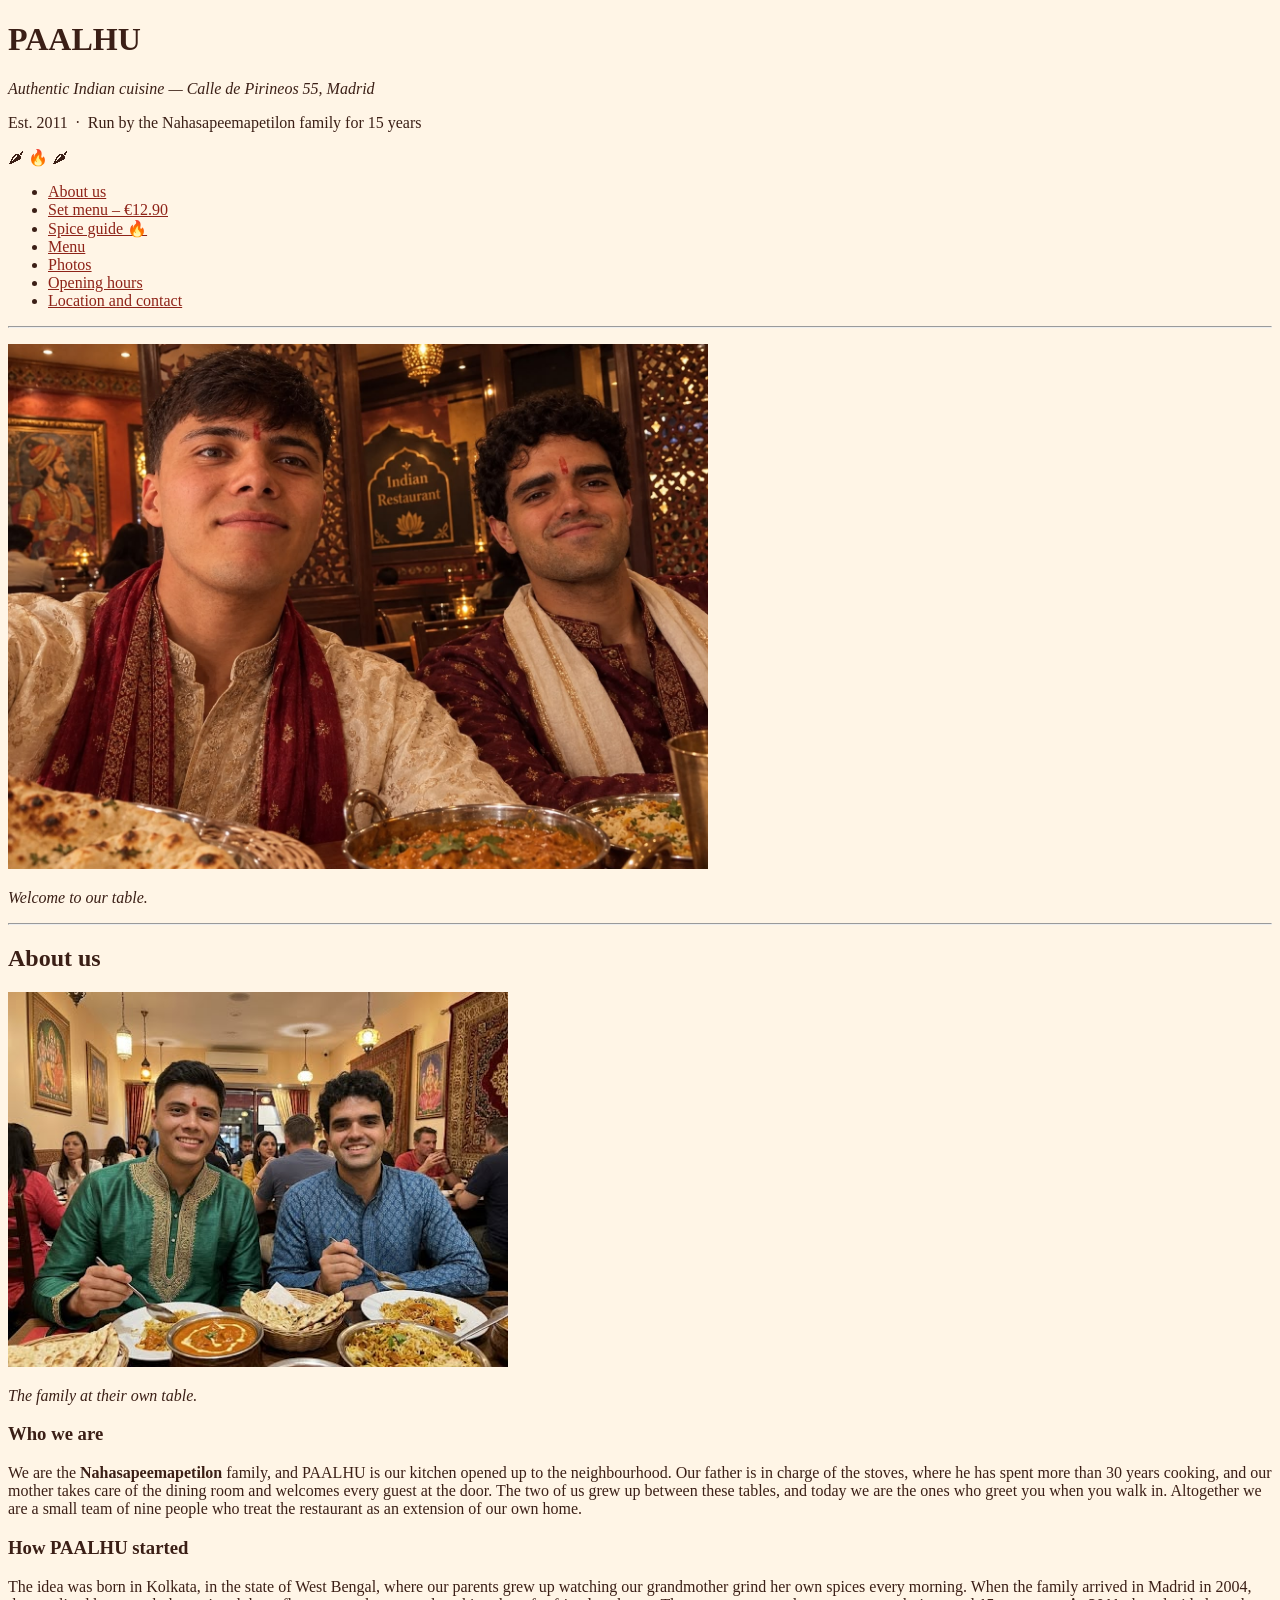
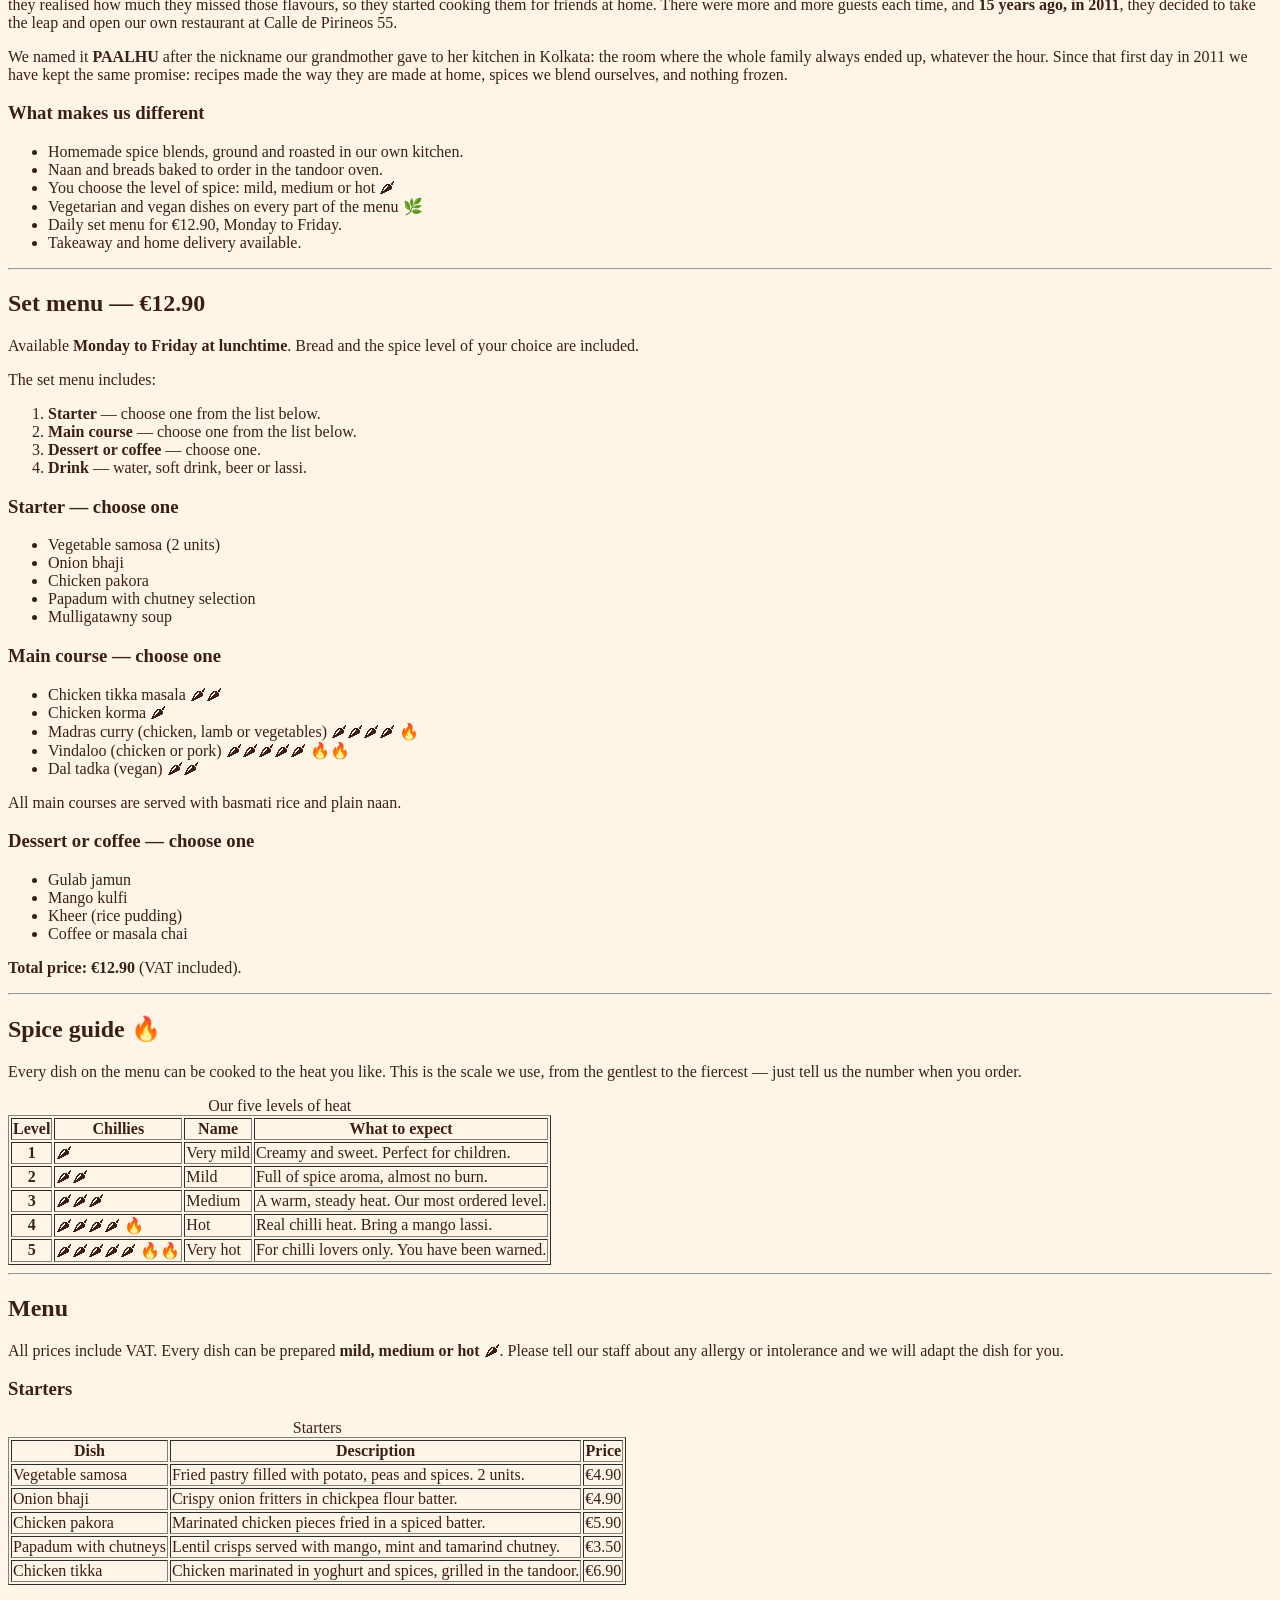
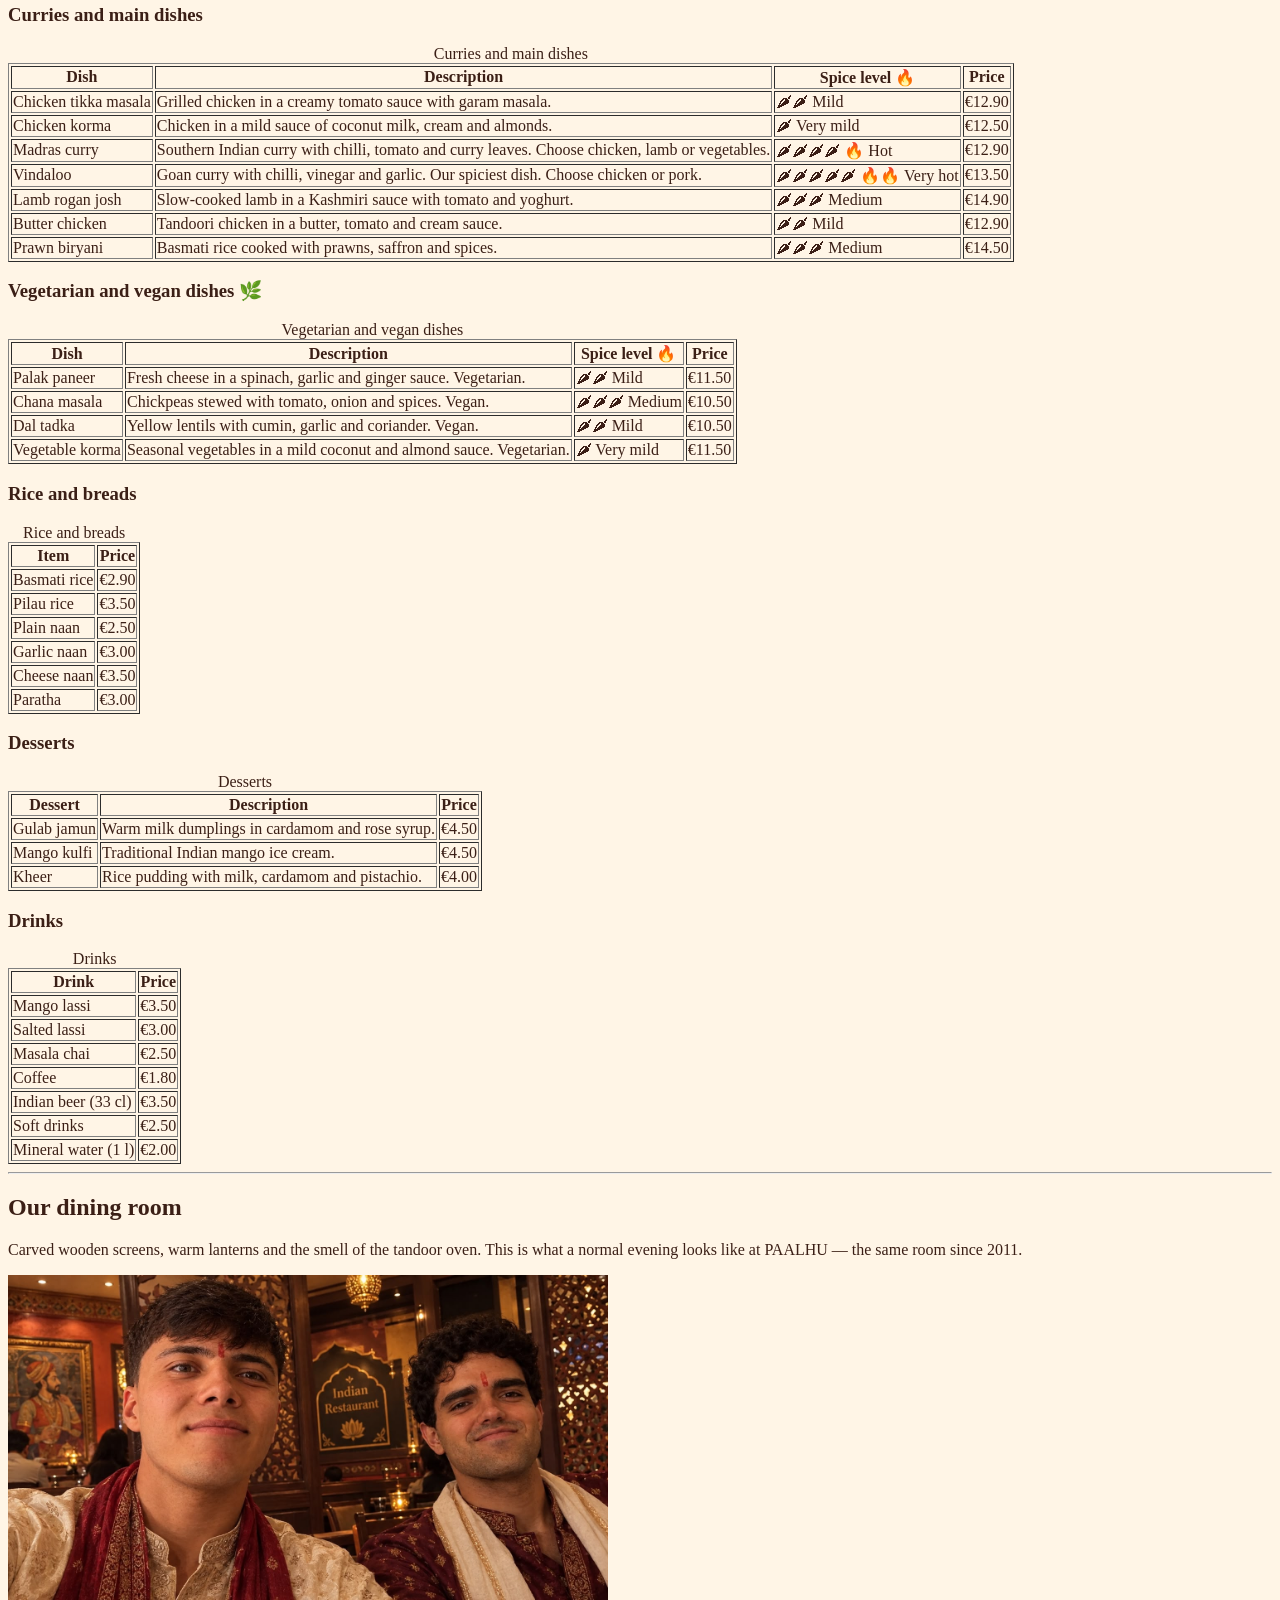
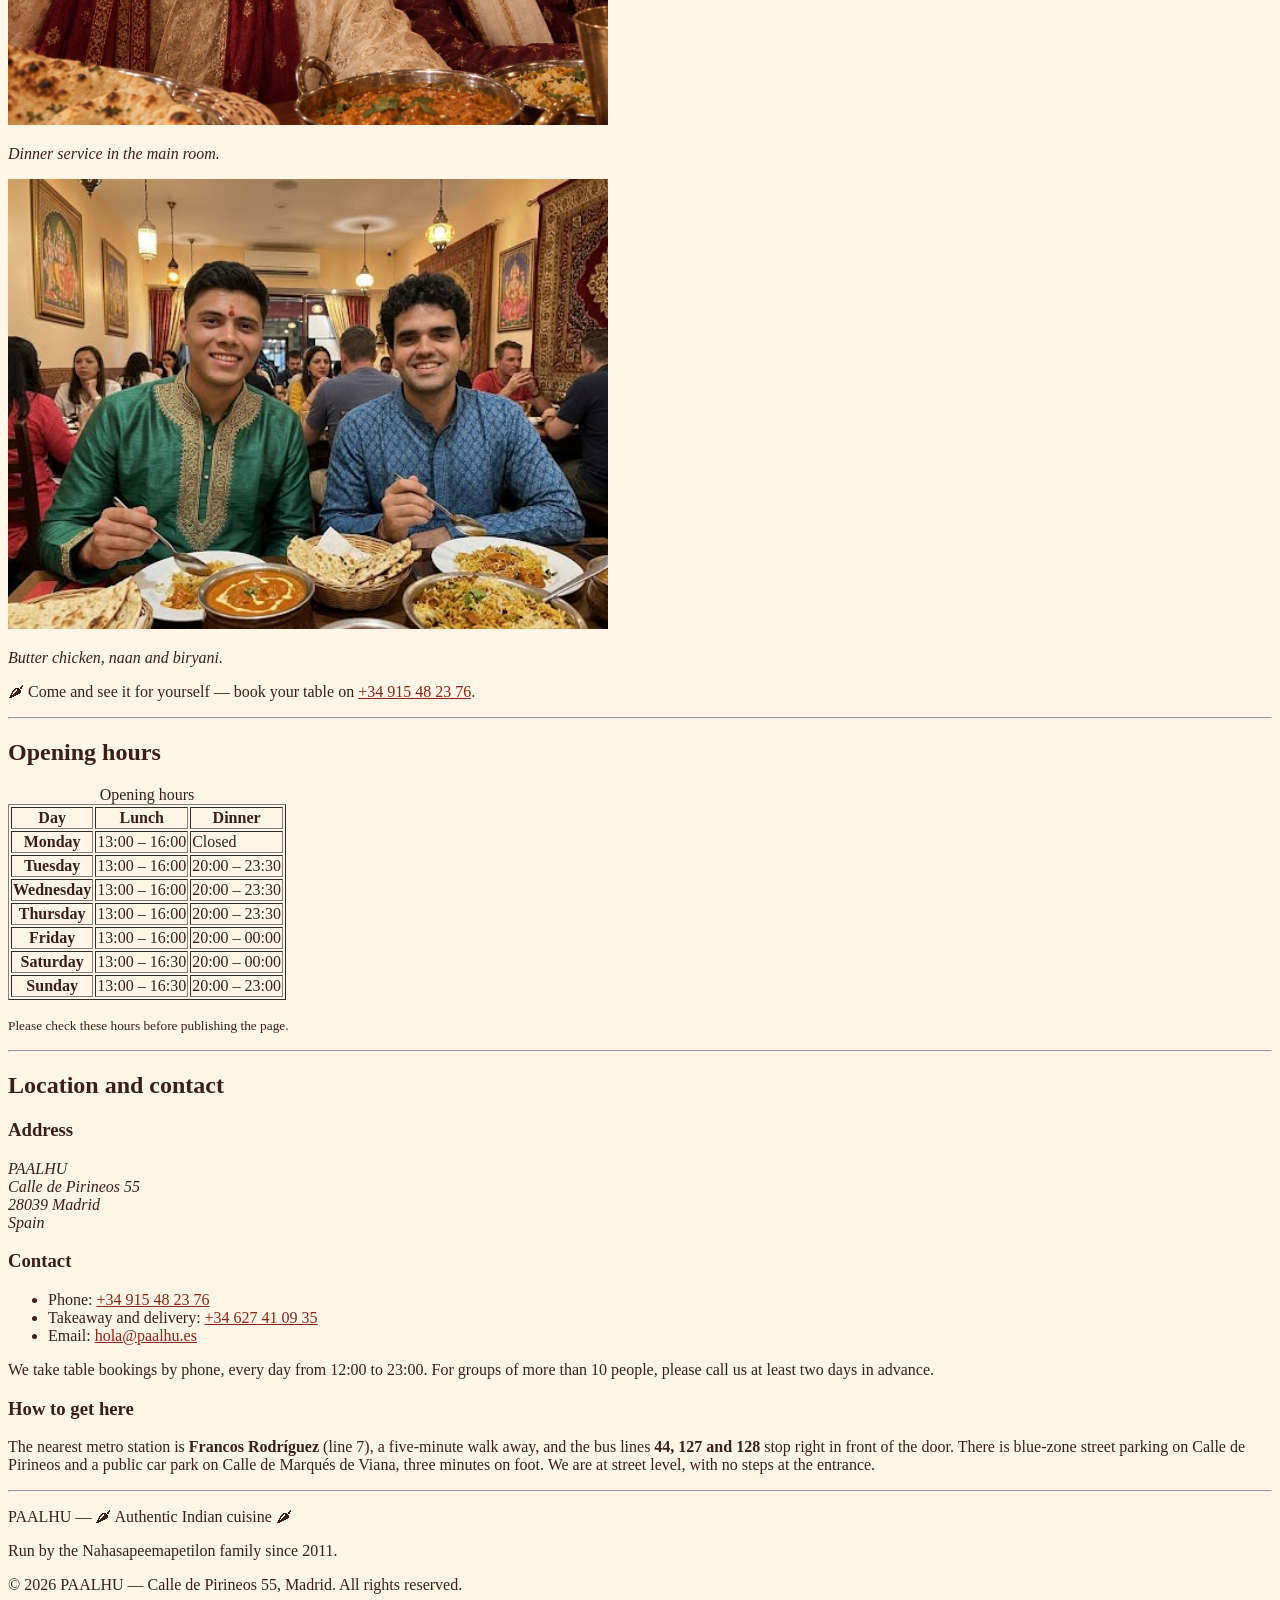
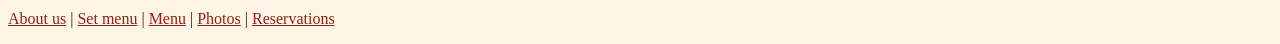
==== commit dff306ee: "menos cosas" ====
--- a/index.html
+++ b/index.html
@@ -6,1225 +6,581 @@
     <title>PAALHU &mdash; Indian Restaurant</title>
     <meta name="description" content="PAALHU, Indian restaurant at Calle de Pirineos 55, Madrid. Founded in 2011 by the Nahasapeemapetilon family. Curries, tandoori dishes and a daily set menu for &euro;12.90.">
 </head>
-<body bgcolor="#4A1710" text="#3B1F16" link="#8E2318" vlink="#6B2418" alink="#C0392B">
-
-<!-- ====================================================================
-     OUTER FRAME: dark background + golden border around the whole page
-     ==================================================================== -->
-<table width="96%" border="0" cellpadding="0" cellspacing="0" align="center">
-<tr><td>
-
-<br>
-
-<table width="100%" border="0" cellpadding="4" cellspacing="0" bgcolor="#C9962C">
-<tr><td>
-<table width="100%" border="0" cellpadding="0" cellspacing="0" bgcolor="#FFF8EC">
-<tr><td>
-
-    <!-- ================================================================
-         HEADER
-         ================================================================ -->
-    <table width="100%" border="0" cellpadding="10" cellspacing="0" bgcolor="#5A1D14">
-        <tr>
-            <td align="center">
-                <br>
-                <font face="Georgia, serif" size="2" color="#E9A53C">
-                    &#10022; &nbsp; E S T . &nbsp; 2 0 1 1 &nbsp; &middot; &nbsp; M A D R I D &nbsp; &#10022;
-                </font>
-                <br><br>
-                <font face="Georgia, serif" size="7" color="#F5C25A">
-                    <b>P&nbsp;A&nbsp;A&nbsp;L&nbsp;H&nbsp;U</b>
-                </font>
-                <br>
-                <font face="Georgia, serif" size="4" color="#FFEED7">
-                    <i>Authentic Indian Cuisine</i>
-                </font>
-                <br>
-                <font face="Georgia, serif" size="3" color="#F5C25A">
-                    <i>A family kitchen run by the Nahasapeemapetilon family for 15 years</i>
-                </font>
-                <br><br>
-                <font face="Georgia, serif" size="4" color="#E9A53C">
-                    &#10086; &nbsp; &#127798; &nbsp; &#128293; &nbsp; &#127798; &nbsp; &#10086;
-                </font>
-                <br><br>
-                <font face="Arial, sans-serif" size="2" color="#FFEED7">
-                    CALLE DE PIRINEOS 55 &nbsp;&middot;&nbsp; MADRID &nbsp;&middot;&nbsp; SPAIN
-                </font>
-                <br><br>
-                <font face="Arial, sans-serif" size="2" color="#FFEED7">
-                    <b>&#127798; Choose your spice level</b> &nbsp;&nbsp;|&nbsp;&nbsp;
-                    <b>&#127838; Tandoor oven breads</b> &nbsp;&nbsp;|&nbsp;&nbsp;
-                    <b>&#127807; Vegan options</b>
-                </font>
-                <br><br>
-            </td>
-        </tr>
-    </table>
-
-    <!-- ================================================================
-         NAVIGATION
-         ================================================================ -->
-    <table width="100%" border="0" cellpadding="12" cellspacing="0" bgcolor="#F5C25A">
-        <tr>
-            <td align="center">
-                <font face="Arial, sans-serif" size="2">
-                    <b>
-                        <a href="#about">ABOUT US</a>
-                        &nbsp; &#10022; &nbsp;
-                        <a href="#set-menu">SET MENU &ndash; &euro;12.90</a>
-                        &nbsp; &#10022; &nbsp;
-                        <a href="#menu">MENU</a>
-                        &nbsp; &#10022; &nbsp;
-                        <a href="#spice">SPICE GUIDE &#128293;</a>
-                        &nbsp; &#10022; &nbsp;
-                        <a href="#photos">PHOTOS</a>
-                        &nbsp; &#10022; &nbsp;
-                        <a href="#hours">OPENING HOURS</a>
-                        &nbsp; &#10022; &nbsp;
-                        <a href="#location">LOCATION</a>
-                        &nbsp; &#10022; &nbsp;
-                        <a href="#reservations">RESERVATIONS</a>
-                    </b>
-                </font>
-            </td>
-        </tr>
-    </table>
-
-    <!-- ================================================================
-         HERO PHOTO
-         ================================================================ -->
-    <table width="100%" border="0" cellpadding="24" cellspacing="0" bgcolor="#5A1D14">
-        <tr>
-            <td align="center">
-
-                <table border="0" cellpadding="6" cellspacing="0" bgcolor="#C9962C" width="88%">
-                    <tr>
-                        <td align="center" bgcolor="#2A0D0A">
-                            <img src="paalhu-family.jpeg" width="100%"
-                                 alt="Two members of the Nahasapeemapetilon family in traditional dress at a table of PAALHU, with naan bread, curry and biryani in front of them.">
-                        </td>
-                    </tr>
-                </table>
-
-                <br>
-                <font face="Georgia, serif" size="4" color="#F5C25A">
-                    <i>&#10022; &nbsp; Welcome to our table &nbsp; &#10022;</i>
-                </font>
-                <br>
-                <font face="Arial, sans-serif" size="2" color="#FFEED7">
-                    Fifteen years cooking for this neighbourhood &mdash; and we still
-                    grind our own spices every morning.
-                </font>
-                <br><br>
-                <font face="Arial, sans-serif" size="2">
-                    <b>
-                        <a href="#reservations"><font color="#F5C25A">&#128197; BOOK A TABLE</font></a>
-                        &nbsp; &nbsp; &nbsp;
-                        <a href="#menu"><font color="#F5C25A">&#128220; SEE THE MENU</font></a>
-                    </b>
-                </font>
-
-            </td>
-        </tr>
-    </table>
-
-    <!-- ================================================================
-         MAIN CONTENT
-         ================================================================ -->
-    <table width="100%" border="0" cellpadding="26" cellspacing="0" bgcolor="#FFF8EC">
-    <tr><td>
+<body bgcolor="#FFF5E6" text="#3B1F16" link="#8E2318" vlink="#6B2418">
+
+    <header>
+        <h1>PAALHU</h1>
+        <p><em>Authentic Indian cuisine &mdash; Calle de Pirineos 55, Madrid</em></p>
+        <p>
+            Est. 2011 &nbsp;&middot;&nbsp; Run by the Nahasapeemapetilon family for 15 years
+        </p>
+        <p>&#127798; &#128293; &#127798;</p>
+
+        <nav>
+            <ul>
+                <li><a href="#about">About us</a></li>
+                <li><a href="#set-menu">Set menu &ndash; &euro;12.90</a></li>
+                <li><a href="#spice">Spice guide &#128293;</a></li>
+                <li><a href="#menu">Menu</a></li>
+                <li><a href="#photos">Photos</a></li>
+                <li><a href="#hours">Opening hours</a></li>
+                <li><a href="#location">Location and contact</a></li>
+            </ul>
+        </nav>
+    </header>
+
+    <hr>
+
+    <p>
+        <img src="paalhu-family.jpeg" width="700"
+             alt="Two members of the Nahasapeemapetilon family in traditional dress at a table of PAALHU, with naan bread, curry and biryani in front of them.">
+    </p>
+    <p><em>Welcome to our table.</em></p>
+
+    <hr>
 
     <main>
 
-        <!-- ------------------------------------------------------------
-             ABOUT US
-             ------------------------------------------------------------ -->
         <section id="about">
-            <table width="100%" border="0" cellpadding="10" cellspacing="0" bgcolor="#7A2A18">
-                <tr>
-                    <td align="center">
-                        <font face="Georgia, serif" size="5" color="#F5C25A">
-                            &#127835; &nbsp; <b>About us</b> &nbsp; &#127835;
-                        </font>
-                    </td>
-                </tr>
-            </table>
-
-            <h2 align="center">
-                <font face="Georgia, serif" size="4" color="#8E2318">
-                    Fifteen years of the Nahasapeemapetilon family kitchen
-                </font>
-            </h2>
-
-            <table width="100%" border="0" cellpadding="10" cellspacing="0">
-                <tr valign="top">
-
-                    <!-- Story -->
-                    <td width="55%">
-                        <h3><font face="Georgia, serif" color="#8E2318">&#10022; Who we are</font></h3>
-                        <p>
-                            We are the <b>Nahasapeemapetilon</b> family, and PAALHU is our
-                            kitchen opened up to the neighbourhood. Our father is in charge
-                            of the stoves, where he has spent more than <b>30 years</b>
-                            cooking, and our mother takes care of the dining room and
-                            welcomes every guest at the door. The two of us grew up between
-                            these tables, and today we are the ones who greet you when you
-                            walk in. Altogether we are a small team of <b>nine people</b>
-                            who treat the restaurant as an extension of our own home.
-                        </p>
-
-                        <h3><font face="Georgia, serif" color="#8E2318">&#10022; How PAALHU started</font></h3>
-                        <p>
-                            The idea was born in <b>[city / region of India]</b>, where our
-                            parents grew up watching our grandmother grind her own spices
-                            every morning. When the family arrived in Madrid, they realised
-                            how much they missed those flavours, so they started cooking
-                            them for friends at home. There were more and more guests each
-                            time, and <b>15 years ago, in 2011</b>, they decided to take the
-                            leap and open our own restaurant at Calle de Pirineos 55.
-                        </p>
-                        <p>
-                            We named it <strong>PAALHU</strong> because <b>[explain here what
-                            the name means to you: a family name, a place, a word in your
-                            language]</b>. Since that first day in 2011 we have kept the same
-                            promise: recipes made the way they are made at home, spices we
-                            blend ourselves, and nothing frozen.
-                        </p>
-                    </td>
-
-                    <!-- Photo of the family -->
-                    <td width="45%" align="center">
-                        <table border="0" cellpadding="5" cellspacing="0" bgcolor="#C9962C" width="100%">
-                            <tr>
-                                <td align="center" bgcolor="#2A0D0A">
-                                    <img src="paalhu-dining-room.jpeg" width="100%"
-                                         alt="Two members of the Nahasapeemapetilon family sitting in the PAALHU dining room with butter chicken, naan bread and biryani on the table.">
-                                </td>
-                            </tr>
-                            <tr>
-                                <td align="center" bgcolor="#7A2A18">
-                                    <font face="Georgia, serif" size="2" color="#FFEED7">
-                                        <i>&#127798; The family at their own table, 2026</i>
-                                    </font>
-                                </td>
-                            </tr>
-                        </table>
-                        <br>
-                        <table border="0" cellpadding="12" cellspacing="0" bgcolor="#C0392B" width="100%">
-                            <tr>
-                                <td align="center">
-                                    <font face="Georgia, serif" size="6" color="#FFF3E2"><b>15</b></font>
-                                    <br>
-                                    <font face="Arial, sans-serif" size="1" color="#FFEED7">
-                                        <b>YEARS IN CALLE DE PIRINEOS</b>
-                                    </font>
-                                </td>
-                            </tr>
-                        </table>
-                    </td>
-
-                </tr>
-            </table>
-
-            <h3><font face="Georgia, serif" color="#8E2318">&#10022; What makes us different</font></h3>
-
-            <table width="100%" border="0" cellpadding="14" cellspacing="8">
-                <tr valign="top">
-                    <td width="33%" bgcolor="#FDF0DC">
-                        <font size="5">&#129474;</font><br>
-                        <font face="Georgia, serif" size="3" color="#8E2318"><b>Our own spice blends</b></font><br>
-                        <font size="2">Ground and roasted every morning in our kitchen.</font>
-                    </td>
-                    <td width="33%" bgcolor="#FDF0DC">
-                        <font size="5">&#127838;</font><br>
-                        <font face="Georgia, serif" size="3" color="#8E2318"><b>Tandoor oven breads</b></font><br>
-                        <font size="2">Naan and paratha baked to order, never before.</font>
-                    </td>
-                    <td width="33%" bgcolor="#FDF0DC">
-                        <font size="5">&#127798;&#128293;</font><br>
-                        <font face="Georgia, serif" size="3" color="#8E2318"><b>You choose the heat</b></font><br>
-                        <font size="2">Mild, medium or hot &mdash; every dish, your way.</font>
-                    </td>
-                </tr>
-                <tr valign="top">
-                    <td bgcolor="#FDF0DC">
-                        <font size="5">&#127807;</font><br>
-                        <font face="Georgia, serif" size="3" color="#8E2318"><b>Vegetarian &amp; vegan</b></font><br>
-                        <font size="2">Options in every part of the menu, not just one corner.</font>
-                    </td>
-                    <td bgcolor="#FDF0DC">
-                        <font size="5">&#127869;</font><br>
-                        <font face="Georgia, serif" size="3" color="#8E2318"><b>Set menu &euro;12.90</b></font><br>
-                        <font size="2">Monday to Friday at lunchtime, bread included.</font>
-                    </td>
-                    <td bgcolor="#FDF0DC">
-                        <font size="5">&#128666;</font><br>
-                        <font face="Georgia, serif" size="3" color="#8E2318"><b>Takeaway &amp; delivery</b></font><br>
-                        <font size="2">The same food, packed to travel to your table at home.</font>
-                    </td>
-                </tr>
-            </table>
-        </section>
-
-        <p align="center">
-            <font face="Georgia, serif" size="4" color="#C9962C">
-                &#10022; &nbsp; &#10022; &nbsp; &#10022;
-            </font>
+            <h2>About us</h2>
+
+            <p>
+                <img src="paalhu-dining-room.jpeg" width="500"
+                     alt="Two members of the Nahasapeemapetilon family sitting in the PAALHU dining room with butter chicken, naan bread and biryani on the table.">
+            </p>
+            <p><em>The family at their own table.</em></p>
+
+            <h3>Who we are</h3>
+            <p>
+                We are the <strong>Nahasapeemapetilon</strong> family, and PAALHU is our
+                kitchen opened up to the neighbourhood. Our father is in charge of the
+                stoves, where he has spent more than 30 years cooking, and our mother
+                takes care of the dining room and welcomes every guest at the door. The
+                two of us grew up between these tables, and today we are the ones who
+                greet you when you walk in. Altogether we are a small team of nine people
+                who treat the restaurant as an extension of our own home.
+            </p>
+
+            <h3>How PAALHU started</h3>
+            <p>
+                The idea was born in Kolkata, in the state of West Bengal, where our
+                parents grew up watching our grandmother grind her own spices every
+                morning. When the family arrived in Madrid in 2004, they realised how
+                much they missed those flavours, so they started cooking them for
+                friends at home. There were more and more guests each time, and
+                <strong>15 years ago, in 2011</strong>, they decided to take the leap
+                and open our own restaurant at Calle de Pirineos 55.
+            </p>
+            <p>
+                We named it <strong>PAALHU</strong> after the nickname our grandmother
+                gave to her kitchen in Kolkata: the room where the whole family always
+                ended up, whatever the hour. Since that first day in 2011 we have kept
+                the same promise: recipes made the way they are made at home, spices we
+                blend ourselves, and nothing frozen.
+            </p>
+
+            <h3>What makes us different</h3>
+            <ul>
+                <li>Homemade spice blends, ground and roasted in our own kitchen.</li>
+                <li>Naan and breads baked to order in the tandoor oven.</li>
+                <li>You choose the level of spice: mild, medium or hot &#127798;</li>
+                <li>Vegetarian and vegan dishes on every part of the menu &#127807;</li>
+                <li>Daily set menu for &euro;12.90, Monday to Friday.</li>
+                <li>Takeaway and home delivery available.</li>
+            </ul>
+        </section>
+
+        <hr>
+
+        <section id="set-menu">
+            <h2>Set menu &mdash; &euro;12.90</h2>
+            <p>
+                Available <strong>Monday to Friday at lunchtime</strong>. Bread and the
+                spice level of your choice are included.
+            </p>
+
+            <p>The set menu includes:</p>
+            <ol>
+                <li><strong>Starter</strong> &mdash; choose one from the list below.</li>
+                <li><strong>Main course</strong> &mdash; choose one from the list below.</li>
+                <li><strong>Dessert or coffee</strong> &mdash; choose one.</li>
+                <li><strong>Drink</strong> &mdash; water, soft drink, beer or lassi.</li>
+            </ol>
+
+            <h3>Starter &mdash; choose one</h3>
+            <ul>
+                <li>Vegetable samosa (2 units)</li>
+                <li>Onion bhaji</li>
+                <li>Chicken pakora</li>
+                <li>Papadum with chutney selection</li>
+                <li>Mulligatawny soup</li>
+            </ul>
+
+            <h3>Main course &mdash; choose one</h3>
+            <ul>
+                <li>Chicken tikka masala &#127798;&#127798;</li>
+                <li>Chicken korma &#127798;</li>
+                <li>Madras curry (chicken, lamb or vegetables) &#127798;&#127798;&#127798;&#127798; &#128293;</li>
+                <li>Vindaloo (chicken or pork) &#127798;&#127798;&#127798;&#127798;&#127798; &#128293;&#128293;</li>
+                <li>Dal tadka (vegan) &#127798;&#127798;</li>
+            </ul>
+            <p>All main courses are served with basmati rice and plain naan.</p>
+
+            <h3>Dessert or coffee &mdash; choose one</h3>
+            <ul>
+                <li>Gulab jamun</li>
+                <li>Mango kulfi</li>
+                <li>Kheer (rice pudding)</li>
+                <li>Coffee or masala chai</li>
+            </ul>
+
+            <p><strong>Total price: &euro;12.90</strong> (VAT included).</p>
+        </section>
+
+        <hr>
+
+        <section id="spice">
+            <h2>Spice guide &#128293;</h2>
+            <p>
+                Every dish on the menu can be cooked to the heat you like. This is the
+                scale we use, from the gentlest to the fiercest &mdash; just tell us the
+                number when you order.
+            </p>
+
+            <table border="1">
+                <caption>Our five levels of heat</caption>
+                <thead>
+                    <tr>
+                        <th scope="col">Level</th>
+                        <th scope="col">Chillies</th>
+                        <th scope="col">Name</th>
+                        <th scope="col">What to expect</th>
+                    </tr>
+                </thead>
+                <tbody>
+                    <tr>
+                        <th scope="row">1</th>
+                        <td>&#127798;</td>
+                        <td>Very mild</td>
+                        <td>Creamy and sweet. Perfect for children.</td>
+                    </tr>
+                    <tr>
+                        <th scope="row">2</th>
+                        <td>&#127798;&#127798;</td>
+                        <td>Mild</td>
+                        <td>Full of spice aroma, almost no burn.</td>
+                    </tr>
+                    <tr>
+                        <th scope="row">3</th>
+                        <td>&#127798;&#127798;&#127798;</td>
+                        <td>Medium</td>
+                        <td>A warm, steady heat. Our most ordered level.</td>
+                    </tr>
+                    <tr>
+                        <th scope="row">4</th>
+                        <td>&#127798;&#127798;&#127798;&#127798; &#128293;</td>
+                        <td>Hot</td>
+                        <td>Real chilli heat. Bring a mango lassi.</td>
+                    </tr>
+                    <tr>
+                        <th scope="row">5</th>
+                        <td>&#127798;&#127798;&#127798;&#127798;&#127798; &#128293;&#128293;</td>
+                        <td>Very hot</td>
+                        <td>For chilli lovers only. You have been warned.</td>
+                    </tr>
+                </tbody>
+            </table>
+        </section>
+
+        <hr>
+
+        <section id="menu">
+            <h2>Menu</h2>
+            <p>
+                All prices include VAT. Every dish can be prepared
+                <strong>mild, medium or hot</strong> &#127798;. Please tell our staff
+                about any allergy or intolerance and we will adapt the dish for you.
+            </p>
+
+            <h3>Starters</h3>
+            <table border="1">
+                <caption>Starters</caption>
+                <thead>
+                    <tr>
+                        <th scope="col">Dish</th>
+                        <th scope="col">Description</th>
+                        <th scope="col">Price</th>
+                    </tr>
+                </thead>
+                <tbody>
+                    <tr>
+                        <td>Vegetable samosa</td>
+                        <td>Fried pastry filled with potato, peas and spices. 2 units.</td>
+                        <td>&euro;4.90</td>
+                    </tr>
+                    <tr>
+                        <td>Onion bhaji</td>
+                        <td>Crispy onion fritters in chickpea flour batter.</td>
+                        <td>&euro;4.90</td>
+                    </tr>
+                    <tr>
+                        <td>Chicken pakora</td>
+                        <td>Marinated chicken pieces fried in a spiced batter.</td>
+                        <td>&euro;5.90</td>
+                    </tr>
+                    <tr>
+                        <td>Papadum with chutneys</td>
+                        <td>Lentil crisps served with mango, mint and tamarind chutney.</td>
+                        <td>&euro;3.50</td>
+                    </tr>
+                    <tr>
+                        <td>Chicken tikka</td>
+                        <td>Chicken marinated in yoghurt and spices, grilled in the tandoor.</td>
+                        <td>&euro;6.90</td>
+                    </tr>
+                </tbody>
+            </table>
+
+            <h3>Curries and main dishes</h3>
+            <table border="1">
+                <caption>Curries and main dishes</caption>
+                <thead>
+                    <tr>
+                        <th scope="col">Dish</th>
+                        <th scope="col">Description</th>
+                        <th scope="col">Spice level &#128293;</th>
+                        <th scope="col">Price</th>
+                    </tr>
+                </thead>
+                <tbody>
+                    <tr>
+                        <td>Chicken tikka masala</td>
+                        <td>Grilled chicken in a creamy tomato sauce with garam masala.</td>
+                        <td>&#127798;&#127798; Mild</td>
+                        <td>&euro;12.90</td>
+                    </tr>
+                    <tr>
+                        <td>Chicken korma</td>
+                        <td>Chicken in a mild sauce of coconut milk, cream and almonds.</td>
+                        <td>&#127798; Very mild</td>
+                        <td>&euro;12.50</td>
+                    </tr>
+                    <tr>
+                        <td>Madras curry</td>
+                        <td>Southern Indian curry with chilli, tomato and curry leaves.
+                            Choose chicken, lamb or vegetables.</td>
+                        <td>&#127798;&#127798;&#127798;&#127798; &#128293; Hot</td>
+                        <td>&euro;12.90</td>
+                    </tr>
+                    <tr>
+                        <td>Vindaloo</td>
+                        <td>Goan curry with chilli, vinegar and garlic. Our spiciest dish.
+                            Choose chicken or pork.</td>
+                        <td>&#127798;&#127798;&#127798;&#127798;&#127798; &#128293;&#128293; Very hot</td>
+                        <td>&euro;13.50</td>
+                    </tr>
+                    <tr>
+                        <td>Lamb rogan josh</td>
+                        <td>Slow-cooked lamb in a Kashmiri sauce with tomato and yoghurt.</td>
+                        <td>&#127798;&#127798;&#127798; Medium</td>
+                        <td>&euro;14.90</td>
+                    </tr>
+                    <tr>
+                        <td>Butter chicken</td>
+                        <td>Tandoori chicken in a butter, tomato and cream sauce.</td>
+                        <td>&#127798;&#127798; Mild</td>
+                        <td>&euro;12.90</td>
+                    </tr>
+                    <tr>
+                        <td>Prawn biryani</td>
+                        <td>Basmati rice cooked with prawns, saffron and spices.</td>
+                        <td>&#127798;&#127798;&#127798; Medium</td>
+                        <td>&euro;14.50</td>
+                    </tr>
+                </tbody>
+            </table>
+
+            <h3>Vegetarian and vegan dishes &#127807;</h3>
+            <table border="1">
+                <caption>Vegetarian and vegan dishes</caption>
+                <thead>
+                    <tr>
+                        <th scope="col">Dish</th>
+                        <th scope="col">Description</th>
+                        <th scope="col">Spice level &#128293;</th>
+                        <th scope="col">Price</th>
+                    </tr>
+                </thead>
+                <tbody>
+                    <tr>
+                        <td>Palak paneer</td>
+                        <td>Fresh cheese in a spinach, garlic and ginger sauce. Vegetarian.</td>
+                        <td>&#127798;&#127798; Mild</td>
+                        <td>&euro;11.50</td>
+                    </tr>
+                    <tr>
+                        <td>Chana masala</td>
+                        <td>Chickpeas stewed with tomato, onion and spices. Vegan.</td>
+                        <td>&#127798;&#127798;&#127798; Medium</td>
+                        <td>&euro;10.50</td>
+                    </tr>
+                    <tr>
+                        <td>Dal tadka</td>
+                        <td>Yellow lentils with cumin, garlic and coriander. Vegan.</td>
+                        <td>&#127798;&#127798; Mild</td>
+                        <td>&euro;10.50</td>
+                    </tr>
+                    <tr>
+                        <td>Vegetable korma</td>
+                        <td>Seasonal vegetables in a mild coconut and almond sauce. Vegetarian.</td>
+                        <td>&#127798; Very mild</td>
+                        <td>&euro;11.50</td>
+                    </tr>
+                </tbody>
+            </table>
+
+            <h3>Rice and breads</h3>
+            <table border="1">
+                <caption>Rice and breads</caption>
+                <thead>
+                    <tr>
+                        <th scope="col">Item</th>
+                        <th scope="col">Price</th>
+                    </tr>
+                </thead>
+                <tbody>
+                    <tr>
+                        <td>Basmati rice</td>
+                        <td>&euro;2.90</td>
+                    </tr>
+                    <tr>
+                        <td>Pilau rice</td>
+                        <td>&euro;3.50</td>
+                    </tr>
+                    <tr>
+                        <td>Plain naan</td>
+                        <td>&euro;2.50</td>
+                    </tr>
+                    <tr>
+                        <td>Garlic naan</td>
+                        <td>&euro;3.00</td>
+                    </tr>
+                    <tr>
+                        <td>Cheese naan</td>
+                        <td>&euro;3.50</td>
+                    </tr>
+                    <tr>
+                        <td>Paratha</td>
+                        <td>&euro;3.00</td>
+                    </tr>
+                </tbody>
+            </table>
+
+            <h3>Desserts</h3>
+            <table border="1">
+                <caption>Desserts</caption>
+                <thead>
+                    <tr>
+                        <th scope="col">Dessert</th>
+                        <th scope="col">Description</th>
+                        <th scope="col">Price</th>
+                    </tr>
+                </thead>
+                <tbody>
+                    <tr>
+                        <td>Gulab jamun</td>
+                        <td>Warm milk dumplings in cardamom and rose syrup.</td>
+                        <td>&euro;4.50</td>
+                    </tr>
+                    <tr>
+                        <td>Mango kulfi</td>
+                        <td>Traditional Indian mango ice cream.</td>
+                        <td>&euro;4.50</td>
+                    </tr>
+                    <tr>
+                        <td>Kheer</td>
+                        <td>Rice pudding with milk, cardamom and pistachio.</td>
+                        <td>&euro;4.00</td>
+                    </tr>
+                </tbody>
+            </table>
+
+            <h3>Drinks</h3>
+            <table border="1">
+                <caption>Drinks</caption>
+                <thead>
+                    <tr>
+                        <th scope="col">Drink</th>
+                        <th scope="col">Price</th>
+                    </tr>
+                </thead>
+                <tbody>
+                    <tr>
+                        <td>Mango lassi</td>
+                        <td>&euro;3.50</td>
+                    </tr>
+                    <tr>
+                        <td>Salted lassi</td>
+                        <td>&euro;3.00</td>
+                    </tr>
+                    <tr>
+                        <td>Masala chai</td>
+                        <td>&euro;2.50</td>
+                    </tr>
+                    <tr>
+                        <td>Coffee</td>
+                        <td>&euro;1.80</td>
+                    </tr>
+                    <tr>
+                        <td>Indian beer (33 cl)</td>
+                        <td>&euro;3.50</td>
+                    </tr>
+                    <tr>
+                        <td>Soft drinks</td>
+                        <td>&euro;2.50</td>
+                    </tr>
+                    <tr>
+                        <td>Mineral water (1 l)</td>
+                        <td>&euro;2.00</td>
+                    </tr>
+                </tbody>
+            </table>
+        </section>
+
+        <hr>
+
+        <section id="photos">
+            <h2>Our dining room</h2>
+            <p>
+                Carved wooden screens, warm lanterns and the smell of the tandoor oven.
+                This is what a normal evening looks like at PAALHU &mdash; the same room
+                since 2011.
+            </p>
+
+            <p>
+                <img src="paalhu-family.jpeg" width="600"
+                     alt="Close-up of the two hosts of PAALHU in traditional kurtas, with the carved wooden screens of the dining room behind them.">
+            </p>
+            <p><em>Dinner service in the main room.</em></p>
+
+            <p>
+                <img src="paalhu-dining-room.jpeg" width="600"
+                     alt="Guests eating butter chicken, naan bread and biryani at a full table in the PAALHU dining room.">
+            </p>
+            <p><em>Butter chicken, naan and biryani.</em></p>
+
+            <p>
+                &#127798; Come and see it for yourself &mdash; book your table on
+                <a href="tel:+34915482376">+34 915 48 23 76</a>.
+            </p>
+        </section>
+
+        <hr>
+
+        <section id="hours">
+            <h2>Opening hours</h2>
+            <table border="1">
+                <caption>Opening hours</caption>
+                <thead>
+                    <tr>
+                        <th scope="col">Day</th>
+                        <th scope="col">Lunch</th>
+                        <th scope="col">Dinner</th>
+                    </tr>
+                </thead>
+                <tbody>
+                    <tr>
+                        <th scope="row">Monday</th>
+                        <td>13:00 &ndash; 16:00</td>
+                        <td>Closed</td>
+                    </tr>
+                    <tr>
+                        <th scope="row">Tuesday</th>
+                        <td>13:00 &ndash; 16:00</td>
+                        <td>20:00 &ndash; 23:30</td>
+                    </tr>
+                    <tr>
+                        <th scope="row">Wednesday</th>
+                        <td>13:00 &ndash; 16:00</td>
+                        <td>20:00 &ndash; 23:30</td>
+                    </tr>
+                    <tr>
+                        <th scope="row">Thursday</th>
+                        <td>13:00 &ndash; 16:00</td>
+                        <td>20:00 &ndash; 23:30</td>
+                    </tr>
+                    <tr>
+                        <th scope="row">Friday</th>
+                        <td>13:00 &ndash; 16:00</td>
+                        <td>20:00 &ndash; 00:00</td>
+                    </tr>
+                    <tr>
+                        <th scope="row">Saturday</th>
+                        <td>13:00 &ndash; 16:30</td>
+                        <td>20:00 &ndash; 00:00</td>
+                    </tr>
+                    <tr>
+                        <th scope="row">Sunday</th>
+                        <td>13:00 &ndash; 16:30</td>
+                        <td>20:00 &ndash; 23:00</td>
+                    </tr>
+                </tbody>
+            </table>
+            <p><small>Please check these hours before publishing the page.</small></p>
+        </section>
+
+        <hr>
+
+        <section id="location">
+            <h2>Location and contact</h2>
+
+            <h3>Address</h3>
+            <address>
+                PAALHU<br>
+                Calle de Pirineos 55<br>
+                28039 Madrid<br>
+                Spain
+            </address>
+
+            <h3>Contact</h3>
+            <ul>
+                <li>Phone: <a href="tel:+34915482376">+34 915 48 23 76</a></li>
+                <li>Takeaway and delivery: <a href="tel:+34627410935">+34 627 41 09 35</a></li>
+                <li>Email: <a href="mailto:hola@paalhu.es">hola@paalhu.es</a></li>
+            </ul>
+            <p>
+                We take table bookings by phone, every day from 12:00 to 23:00.
+                For groups of more than 10 people, please call us at least two days
+                in advance.
+            </p>
+
+            <h3>How to get here</h3>
+            <p>
+                The nearest metro station is <strong>Francos Rodr&iacute;guez</strong>
+                (line 7), a five-minute walk away, and the bus lines
+                <strong>44, 127 and 128</strong> stop right in front of the door.
+                There is blue-zone street parking on Calle de Pirineos and a public
+                car park on Calle de Marqu&eacute;s de Viana, three minutes on foot.
+                We are at street level, with no steps at the entrance.
+            </p>
+        </section>
+
+    </main>
+
+    <hr>
+
+    <footer>
+        <p>PAALHU &mdash; &#127798; Authentic Indian cuisine &#127798;</p>
+        <p>Run by the Nahasapeemapetilon family since 2011.</p>
+        <p>&copy; 2026 PAALHU &mdash; Calle de Pirineos 55, Madrid. All rights reserved.</p>
+        <p>
+            <a href="#about">About us</a> |
+            <a href="#set-menu">Set menu</a> |
+            <a href="#menu">Menu</a> |
+            <a href="#photos">Photos</a> |
+            <a href="#reservations">Reservations</a>
         </p>
-
-        <!-- ------------------------------------------------------------
-             SET MENU
-             ------------------------------------------------------------ -->
-        <section id="set-menu">
-            <table width="100%" border="0" cellpadding="10" cellspacing="0" bgcolor="#7A2A18">
-                <tr>
-                    <td align="center">
-                        <font face="Georgia, serif" size="5" color="#F5C25A">
-                            &#127869; &nbsp; <b>Set menu &mdash; &euro;12.90</b> &nbsp; &#127869;
-                        </font>
-                    </td>
-                </tr>
-            </table>
-
-            <table width="100%" border="0" cellpadding="16" cellspacing="0">
-                <tr>
-                    <td align="center">
-                        <table border="0" cellpadding="16" cellspacing="0" bgcolor="#C0392B">
-                            <tr>
-                                <td align="center">
-                                    <font face="Georgia, serif" size="7" color="#FFF3E2"><b>&euro;12.90</b></font><br>
-                                    <font face="Arial, sans-serif" size="1" color="#FFEED7">
-                                        <b>VAT INCLUDED &nbsp;&middot;&nbsp; MONDAY TO FRIDAY</b>
-                                    </font>
-                                </td>
-                            </tr>
-                        </table>
-                        <br>
-                        <font size="2">
-                            Available <strong>Monday to Friday at lunchtime</strong>.
-                            Bread and the spice level of your choice are included.
-                        </font>
-                    </td>
-                </tr>
-            </table>
-
-            <h3><font face="Georgia, serif" color="#8E2318">&#10022; The set menu includes</font></h3>
-            <table width="100%" border="0" cellpadding="12" cellspacing="8">
-                <tr valign="top" align="center">
-                    <td width="25%" bgcolor="#F5C25A">
-                        <font face="Georgia, serif" size="5" color="#5A1D14"><b>1</b></font><br>
-                        <font size="2" color="#5A1D14"><b>Starter</b><br>choose one</font>
-                    </td>
-                    <td width="25%" bgcolor="#F5C25A">
-                        <font face="Georgia, serif" size="5" color="#5A1D14"><b>2</b></font><br>
-                        <font size="2" color="#5A1D14"><b>Main course</b><br>choose one</font>
-                    </td>
-                    <td width="25%" bgcolor="#F5C25A">
-                        <font face="Georgia, serif" size="5" color="#5A1D14"><b>3</b></font><br>
-                        <font size="2" color="#5A1D14"><b>Dessert or coffee</b><br>choose one</font>
-                    </td>
-                    <td width="25%" bgcolor="#F5C25A">
-                        <font face="Georgia, serif" size="5" color="#5A1D14"><b>4</b></font><br>
-                        <font size="2" color="#5A1D14"><b>Drink</b><br>water, soft drink, beer or lassi</font>
-                    </td>
-                </tr>
-            </table>
-
-            <table width="100%" border="0" cellpadding="14" cellspacing="8">
-                <tr valign="top">
-                    <td width="33%" bgcolor="#FDF0DC">
-                        <font face="Georgia, serif" size="3" color="#8E2318">
-                            <b>&#129375; Starter &mdash; choose one</b>
-                        </font>
-                        <ul>
-                            <li>Vegetable samosa (2 units)</li>
-                            <li>Onion bhaji</li>
-                            <li>Chicken pakora</li>
-                            <li>Papadum with chutney selection</li>
-                            <li>Mulligatawny soup</li>
-                        </ul>
-                    </td>
-                    <td width="33%" bgcolor="#FDF0DC">
-                        <font face="Georgia, serif" size="3" color="#8E2318">
-                            <b>&#127835; Main course &mdash; choose one</b>
-                        </font>
-                        <ul>
-                            <li>Chicken tikka masala &nbsp;&#127798;&#127798;</li>
-                            <li>Chicken korma &nbsp;&#127798;</li>
-                            <li>Madras curry &nbsp;&#127798;&#127798;&#127798;&#127798;</li>
-                            <li>Vindaloo &nbsp;&#127798;&#127798;&#127798;&#127798;&#127798; &#128293;</li>
-                            <li>Dal tadka (vegan) &nbsp;&#127798;&#127798;</li>
-                        </ul>
-                        <font size="1">
-                            Served with basmati rice and plain naan.
-                        </font>
-                    </td>
-                    <td width="33%" bgcolor="#FDF0DC">
-                        <font face="Georgia, serif" size="3" color="#8E2318">
-                            <b>&#127854; Dessert or coffee &mdash; choose one</b>
-                        </font>
-                        <ul>
-                            <li>Gulab jamun</li>
-                            <li>Mango kulfi</li>
-                            <li>Kheer (rice pudding)</li>
-                            <li>Coffee or masala chai</li>
-                        </ul>
-                    </td>
-                </tr>
-            </table>
-        </section>
-
-        <p align="center">
-            <font face="Georgia, serif" size="4" color="#C9962C">
-                &#10022; &nbsp; &#10022; &nbsp; &#10022;
-            </font>
-        </p>
-
-        <!-- ------------------------------------------------------------
-             SPICE GUIDE
-             ------------------------------------------------------------ -->
-        <section id="spice">
-            <table width="100%" border="0" cellpadding="10" cellspacing="0" bgcolor="#7A2A18">
-                <tr>
-                    <td align="center">
-                        <font face="Georgia, serif" size="5" color="#F5C25A">
-                            &#128293; &nbsp; <b>Spice guide</b> &nbsp; &#128293;
-                        </font>
-                    </td>
-                </tr>
-            </table>
-
-            <p align="center">
-                <font size="2">
-                    Every dish on the menu can be cooked to the heat you like. This is the
-                    scale we use, from the gentlest to the fiercest &mdash; just tell us
-                    the number when you order.
-                </font>
-            </p>
-
-            <table width="100%" border="1" cellpadding="12" cellspacing="0" bgcolor="#FFFFFF">
-                <caption>
-                    <font face="Georgia, serif" size="3" color="#8E2318">
-                        <b>Our five levels of heat</b>
-                    </font>
-                </caption>
-                <thead>
-                    <tr bgcolor="#7A2A18">
-                        <th scope="col" align="left"><font color="#F5C25A" size="2">Level</font></th>
-                        <th scope="col" align="left"><font color="#F5C25A" size="2">Chillies</font></th>
-                        <th scope="col" align="left"><font color="#F5C25A" size="2">Name</font></th>
-                        <th scope="col" align="left"><font color="#F5C25A" size="2">What to expect</font></th>
-                    </tr>
-                </thead>
-                <tbody>
-                    <tr bgcolor="#FDF0DC">
-                        <th scope="row" align="left"><font size="2">1</font></th>
-                        <td><font size="3">&#127798;</font></td>
-                        <td><font size="2"><b>Very mild</b></font></td>
-                        <td><font size="2">Creamy and sweet. Perfect for children.</font></td>
-                    </tr>
-                    <tr bgcolor="#FFFFFF">
-                        <th scope="row" align="left"><font size="2">2</font></th>
-                        <td><font size="3">&#127798;&#127798;</font></td>
-                        <td><font size="2"><b>Mild</b></font></td>
-                        <td><font size="2">Full of spice aroma, almost no burn.</font></td>
-                    </tr>
-                    <tr bgcolor="#FDF0DC">
-                        <th scope="row" align="left"><font size="2">3</font></th>
-                        <td><font size="3">&#127798;&#127798;&#127798;</font></td>
-                        <td><font size="2"><b>Medium</b></font></td>
-                        <td><font size="2">A warm, steady heat. Our most ordered level.</font></td>
-                    </tr>
-                    <tr bgcolor="#FFFFFF">
-                        <th scope="row" align="left"><font size="2">4</font></th>
-                        <td><font size="3">&#127798;&#127798;&#127798;&#127798; &#128293;</font></td>
-                        <td><font size="2"><b>Hot</b></font></td>
-                        <td><font size="2">Real chilli heat. Bring a mango lassi.</font></td>
-                    </tr>
-                    <tr bgcolor="#FDF0DC">
-                        <th scope="row" align="left"><font size="2">5</font></th>
-                        <td><font size="3">&#127798;&#127798;&#127798;&#127798;&#127798; &#128293;&#128293;</font></td>
-                        <td><font size="2"><b>Very hot</b></font></td>
-                        <td><font size="2">For chilli lovers only. You have been warned.</font></td>
-                    </tr>
-                </tbody>
-            </table>
-        </section>
-
-        <p align="center">
-            <font face="Georgia, serif" size="4" color="#C9962C">
-                &#10022; &nbsp; &#10022; &nbsp; &#10022;
-            </font>
-        </p>
-
-        <!-- ------------------------------------------------------------
-             MENU
-             ------------------------------------------------------------ -->
-        <section id="menu">
-            <table width="100%" border="0" cellpadding="10" cellspacing="0" bgcolor="#7A2A18">
-                <tr>
-                    <td align="center">
-                        <font face="Georgia, serif" size="5" color="#F5C25A">
-                            &#128220; &nbsp; <b>Our menu</b> &nbsp; &#128220;
-                        </font>
-                    </td>
-                </tr>
-            </table>
-
-            <p align="center">
-                <font size="2">
-                    All prices include VAT. Every dish can be prepared
-                    <strong>mild, medium or hot</strong> &#127798;. Please tell our staff
-                    about any allergy or intolerance and we will adapt the dish for you.
-                </font>
-            </p>
-
-            <!-- STARTERS -->
-            <h3><font face="Georgia, serif" color="#8E2318">&#129375; Starters</font></h3>
-            <table width="100%" border="1" cellpadding="10" cellspacing="0" bgcolor="#FFFFFF">
-                <caption>
-                    <font face="Georgia, serif" size="2" color="#8E2318"><b>Starters</b></font>
-                </caption>
-                <thead>
-                    <tr bgcolor="#7A2A18">
-                        <th scope="col" align="left"><font color="#F5C25A" size="2">Dish</font></th>
-                        <th scope="col" align="left"><font color="#F5C25A" size="2">Description</font></th>
-                        <th scope="col" align="right"><font color="#F5C25A" size="2">Price</font></th>
-                    </tr>
-                </thead>
-                <tbody>
-                    <tr bgcolor="#FDF0DC">
-                        <td><font face="Georgia, serif" size="3"><b>Vegetable samosa</b></font></td>
-                        <td><font size="2">Fried pastry filled with potato, peas and spices. 2 units.</font></td>
-                        <td align="right"><font size="2" color="#8E2318"><b>&euro;4.90</b></font></td>
-                    </tr>
-                    <tr bgcolor="#FFFFFF">
-                        <td><font face="Georgia, serif" size="3"><b>Onion bhaji</b></font></td>
-                        <td><font size="2">Crispy onion fritters in chickpea flour batter.</font></td>
-                        <td align="right"><font size="2" color="#8E2318"><b>&euro;4.90</b></font></td>
-                    </tr>
-                    <tr bgcolor="#FDF0DC">
-                        <td><font face="Georgia, serif" size="3"><b>Chicken pakora</b></font></td>
-                        <td><font size="2">Marinated chicken pieces fried in a spiced batter.</font></td>
-                        <td align="right"><font size="2" color="#8E2318"><b>&euro;5.90</b></font></td>
-                    </tr>
-                    <tr bgcolor="#FFFFFF">
-                        <td><font face="Georgia, serif" size="3"><b>Papadum with chutneys</b></font></td>
-                        <td><font size="2">Lentil crisps served with mango, mint and tamarind chutney.</font></td>
-                        <td align="right"><font size="2" color="#8E2318"><b>&euro;3.50</b></font></td>
-                    </tr>
-                    <tr bgcolor="#FDF0DC">
-                        <td><font face="Georgia, serif" size="3"><b>Chicken tikka</b></font></td>
-                        <td><font size="2">Chicken marinated in yoghurt and spices, grilled in the tandoor.</font></td>
-                        <td align="right"><font size="2" color="#8E2318"><b>&euro;6.90</b></font></td>
-                    </tr>
-                </tbody>
-            </table>
-
-            <!-- CURRIES -->
-            <h3><font face="Georgia, serif" color="#8E2318">&#127835; Curries and main dishes</font></h3>
-            <table width="100%" border="1" cellpadding="10" cellspacing="0" bgcolor="#FFFFFF">
-                <caption>
-                    <font face="Georgia, serif" size="2" color="#8E2318"><b>Curries and main dishes</b></font>
-                </caption>
-                <thead>
-                    <tr bgcolor="#7A2A18">
-                        <th scope="col" align="left"><font color="#F5C25A" size="2">Dish</font></th>
-                        <th scope="col" align="left"><font color="#F5C25A" size="2">Description</font></th>
-                        <th scope="col" align="left"><font color="#F5C25A" size="2">Spice level &#128293;</font></th>
-                        <th scope="col" align="right"><font color="#F5C25A" size="2">Price</font></th>
-                    </tr>
-                </thead>
-                <tbody>
-                    <tr bgcolor="#FDF0DC">
-                        <td><font face="Georgia, serif" size="3"><b>Chicken tikka masala</b></font></td>
-                        <td><font size="2">Grilled chicken in a creamy tomato sauce with garam masala.</font></td>
-                        <td>
-                            <font size="3">&#127798;&#127798;</font><br>
-                            <font size="1">MILD</font>
-                        </td>
-                        <td align="right"><font size="2" color="#8E2318"><b>&euro;12.90</b></font></td>
-                    </tr>
-                    <tr bgcolor="#FFFFFF">
-                        <td><font face="Georgia, serif" size="3"><b>Chicken korma</b></font></td>
-                        <td><font size="2">Chicken in a mild sauce of coconut milk, cream and almonds.</font></td>
-                        <td>
-                            <font size="3">&#127798;</font><br>
-                            <font size="1">VERY MILD</font>
-                        </td>
-                        <td align="right"><font size="2" color="#8E2318"><b>&euro;12.50</b></font></td>
-                    </tr>
-                    <tr bgcolor="#FDF0DC">
-                        <td><font face="Georgia, serif" size="3"><b>Madras curry</b></font></td>
-                        <td><font size="2">Southern Indian curry with chilli, tomato and curry leaves.
-                            Choose chicken, lamb or vegetables.</font></td>
-                        <td>
-                            <font size="3">&#127798;&#127798;&#127798;&#127798; &#128293;</font><br>
-                            <font size="1">HOT</font>
-                        </td>
-                        <td align="right"><font size="2" color="#8E2318"><b>&euro;12.90</b></font></td>
-                    </tr>
-                    <tr bgcolor="#FFFFFF">
-                        <td><font face="Georgia, serif" size="3"><b>Vindaloo</b></font></td>
-                        <td><font size="2">Goan curry with chilli, vinegar and garlic. Our spiciest dish.
-                            Choose chicken or pork.</font></td>
-                        <td>
-                            <font size="3">&#127798;&#127798;&#127798;&#127798;&#127798; &#128293;&#128293;</font><br>
-                            <font size="1">VERY HOT</font>
-                        </td>
-                        <td align="right"><font size="2" color="#8E2318"><b>&euro;13.50</b></font></td>
-                    </tr>
-                    <tr bgcolor="#FDF0DC">
-                        <td><font face="Georgia, serif" size="3"><b>Lamb rogan josh</b></font></td>
-                        <td><font size="2">Slow-cooked lamb in a Kashmiri sauce with tomato and yoghurt.</font></td>
-                        <td>
-                            <font size="3">&#127798;&#127798;&#127798;</font><br>
-                            <font size="1">MEDIUM</font>
-                        </td>
-                        <td align="right"><font size="2" color="#8E2318"><b>&euro;14.90</b></font></td>
-                    </tr>
-                    <tr bgcolor="#FFFFFF">
-                        <td><font face="Georgia, serif" size="3"><b>Butter chicken</b></font></td>
-                        <td><font size="2">Tandoori chicken in a butter, tomato and cream sauce.</font></td>
-                        <td>
-                            <font size="3">&#127798;&#127798;</font><br>
-                            <font size="1">MILD</font>
-                        </td>
-                        <td align="right"><font size="2" color="#8E2318"><b>&euro;12.90</b></font></td>
-                    </tr>
-                    <tr bgcolor="#FDF0DC">
-                        <td><font face="Georgia, serif" size="3"><b>Prawn biryani</b></font></td>
-                        <td><font size="2">Basmati rice cooked with prawns, saffron and spices.</font></td>
-                        <td>
-                            <font size="3">&#127798;&#127798;&#127798;</font><br>
-                            <font size="1">MEDIUM</font>
-                        </td>
-                        <td align="right"><font size="2" color="#8E2318"><b>&euro;14.50</b></font></td>
-                    </tr>
-                </tbody>
-            </table>
-
-            <!-- VEGETARIAN -->
-            <h3><font face="Georgia, serif" color="#8E2318">&#127807; Vegetarian and vegan dishes</font></h3>
-            <table width="100%" border="1" cellpadding="10" cellspacing="0" bgcolor="#FFFFFF">
-                <caption>
-                    <font face="Georgia, serif" size="2" color="#8E2318"><b>Vegetarian and vegan dishes</b></font>
-                </caption>
-                <thead>
-                    <tr bgcolor="#4F7A34">
-                        <th scope="col" align="left"><font color="#FFFFFF" size="2">Dish</font></th>
-                        <th scope="col" align="left"><font color="#FFFFFF" size="2">Description</font></th>
-                        <th scope="col" align="left"><font color="#FFFFFF" size="2">Spice level &#128293;</font></th>
-                        <th scope="col" align="right"><font color="#FFFFFF" size="2">Price</font></th>
-                    </tr>
-                </thead>
-                <tbody>
-                    <tr bgcolor="#F1F7EA">
-                        <td><font face="Georgia, serif" size="3"><b>Palak paneer</b></font></td>
-                        <td><font size="2">Fresh cheese in a spinach, garlic and ginger sauce.
-                            <b>Vegetarian &#127807;</b></font></td>
-                        <td>
-                            <font size="3">&#127798;&#127798;</font><br>
-                            <font size="1">MILD</font>
-                        </td>
-                        <td align="right"><font size="2" color="#8E2318"><b>&euro;11.50</b></font></td>
-                    </tr>
-                    <tr bgcolor="#FFFFFF">
-                        <td><font face="Georgia, serif" size="3"><b>Chana masala</b></font></td>
-                        <td><font size="2">Chickpeas stewed with tomato, onion and spices.
-                            <b>Vegan &#127807;</b></font></td>
-                        <td>
-                            <font size="3">&#127798;&#127798;&#127798;</font><br>
-                            <font size="1">MEDIUM</font>
-                        </td>
-                        <td align="right"><font size="2" color="#8E2318"><b>&euro;10.50</b></font></td>
-                    </tr>
-                    <tr bgcolor="#F1F7EA">
-                        <td><font face="Georgia, serif" size="3"><b>Dal tadka</b></font></td>
-                        <td><font size="2">Yellow lentils with cumin, garlic and coriander.
-                            <b>Vegan &#127807;</b></font></td>
-                        <td>
-                            <font size="3">&#127798;&#127798;</font><br>
-                            <font size="1">MILD</font>
-                        </td>
-                        <td align="right"><font size="2" color="#8E2318"><b>&euro;10.50</b></font></td>
-                    </tr>
-                    <tr bgcolor="#FFFFFF">
-                        <td><font face="Georgia, serif" size="3"><b>Vegetable korma</b></font></td>
-                        <td><font size="2">Seasonal vegetables in a mild coconut and almond sauce.
-                            <b>Vegetarian &#127807;</b></font></td>
-                        <td>
-                            <font size="3">&#127798;</font><br>
-                            <font size="1">VERY MILD</font>
-                        </td>
-                        <td align="right"><font size="2" color="#8E2318"><b>&euro;11.50</b></font></td>
-                    </tr>
-                </tbody>
-            </table>
-
-            <!-- RICE, BREADS, DESSERTS, DRINKS -->
-            <table width="100%" border="0" cellpadding="8" cellspacing="0">
-                <tr valign="top">
-                    <td width="50%">
-                        <h3><font face="Georgia, serif" color="#8E2318">&#127834; Rice and breads</font></h3>
-                        <table width="100%" border="1" cellpadding="8" cellspacing="0" bgcolor="#FFFFFF">
-                            <caption>
-                                <font face="Georgia, serif" size="2" color="#8E2318"><b>Rice and breads</b></font>
-                            </caption>
-                            <thead>
-                                <tr bgcolor="#7A2A18">
-                                    <th scope="col" align="left"><font color="#F5C25A" size="2">Item</font></th>
-                                    <th scope="col" align="right"><font color="#F5C25A" size="2">Price</font></th>
-                                </tr>
-                            </thead>
-                            <tbody>
-                                <tr bgcolor="#FDF0DC">
-                                    <td><font size="2">Basmati rice</font></td>
-                                    <td align="right"><font size="2" color="#8E2318"><b>&euro;2.90</b></font></td>
-                                </tr>
-                                <tr bgcolor="#FFFFFF">
-                                    <td><font size="2">Pilau rice</font></td>
-                                    <td align="right"><font size="2" color="#8E2318"><b>&euro;3.50</b></font></td>
-                                </tr>
-                                <tr bgcolor="#FDF0DC">
-                                    <td><font size="2">Plain naan</font></td>
-                                    <td align="right"><font size="2" color="#8E2318"><b>&euro;2.50</b></font></td>
-                                </tr>
-                                <tr bgcolor="#FFFFFF">
-                                    <td><font size="2">Garlic naan</font></td>
-                                    <td align="right"><font size="2" color="#8E2318"><b>&euro;3.00</b></font></td>
-                                </tr>
-                                <tr bgcolor="#FDF0DC">
-                                    <td><font size="2">Cheese naan</font></td>
-                                    <td align="right"><font size="2" color="#8E2318"><b>&euro;3.50</b></font></td>
-                                </tr>
-                                <tr bgcolor="#FFFFFF">
-                                    <td><font size="2">Paratha</font></td>
-                                    <td align="right"><font size="2" color="#8E2318"><b>&euro;3.00</b></font></td>
-                                </tr>
-                            </tbody>
-                        </table>
-                    </td>
-                    <td width="50%">
-                        <h3><font face="Georgia, serif" color="#8E2318">&#127854; Desserts</font></h3>
-                        <table width="100%" border="1" cellpadding="8" cellspacing="0" bgcolor="#FFFFFF">
-                            <caption>
-                                <font face="Georgia, serif" size="2" color="#8E2318"><b>Desserts</b></font>
-                            </caption>
-                            <thead>
-                                <tr bgcolor="#7A2A18">
-                                    <th scope="col" align="left"><font color="#F5C25A" size="2">Dessert</font></th>
-                                    <th scope="col" align="left"><font color="#F5C25A" size="2">Description</font></th>
-                                    <th scope="col" align="right"><font color="#F5C25A" size="2">Price</font></th>
-                                </tr>
-                            </thead>
-                            <tbody>
-                                <tr bgcolor="#FDF0DC">
-                                    <td><font size="2"><b>Gulab jamun</b></font></td>
-                                    <td><font size="2">Warm milk dumplings in cardamom and rose syrup.</font></td>
-                                    <td align="right"><font size="2" color="#8E2318"><b>&euro;4.50</b></font></td>
-                                </tr>
-                                <tr bgcolor="#FFFFFF">
-                                    <td><font size="2"><b>Mango kulfi</b></font></td>
-                                    <td><font size="2">Traditional Indian mango ice cream.</font></td>
-                                    <td align="right"><font size="2" color="#8E2318"><b>&euro;4.50</b></font></td>
-                                </tr>
-                                <tr bgcolor="#FDF0DC">
-                                    <td><font size="2"><b>Kheer</b></font></td>
-                                    <td><font size="2">Rice pudding with milk, cardamom and pistachio.</font></td>
-                                    <td align="right"><font size="2" color="#8E2318"><b>&euro;4.00</b></font></td>
-                                </tr>
-                            </tbody>
-                        </table>
-                    </td>
-                </tr>
-            </table>
-
-            <h3><font face="Georgia, serif" color="#8E2318">&#129380; Drinks</font></h3>
-            <table width="100%" border="1" cellpadding="8" cellspacing="0" bgcolor="#FFFFFF">
-                <caption>
-                    <font face="Georgia, serif" size="2" color="#8E2318"><b>Drinks</b></font>
-                </caption>
-                <thead>
-                    <tr bgcolor="#7A2A18">
-                        <th scope="col" align="left"><font color="#F5C25A" size="2">Drink</font></th>
-                        <th scope="col" align="right"><font color="#F5C25A" size="2">Price</font></th>
-                    </tr>
-                </thead>
-                <tbody>
-                    <tr bgcolor="#FDF0DC">
-                        <td><font size="2">Mango lassi</font></td>
-                        <td align="right"><font size="2" color="#8E2318"><b>&euro;3.50</b></font></td>
-                    </tr>
-                    <tr bgcolor="#FFFFFF">
-                        <td><font size="2">Salted lassi</font></td>
-                        <td align="right"><font size="2" color="#8E2318"><b>&euro;3.00</b></font></td>
-                    </tr>
-                    <tr bgcolor="#FDF0DC">
-                        <td><font size="2">Masala chai</font></td>
-                        <td align="right"><font size="2" color="#8E2318"><b>&euro;2.50</b></font></td>
-                    </tr>
-                    <tr bgcolor="#FFFFFF">
-                        <td><font size="2">Coffee</font></td>
-                        <td align="right"><font size="2" color="#8E2318"><b>&euro;1.80</b></font></td>
-                    </tr>
-                    <tr bgcolor="#FDF0DC">
-                        <td><font size="2">Indian beer (33 cl)</font></td>
-                        <td align="right"><font size="2" color="#8E2318"><b>&euro;3.50</b></font></td>
-                    </tr>
-                    <tr bgcolor="#FFFFFF">
-                        <td><font size="2">Soft drinks</font></td>
-                        <td align="right"><font size="2" color="#8E2318"><b>&euro;2.50</b></font></td>
-                    </tr>
-                    <tr bgcolor="#FDF0DC">
-                        <td><font size="2">Mineral water (1 l)</font></td>
-                        <td align="right"><font size="2" color="#8E2318"><b>&euro;2.00</b></font></td>
-                    </tr>
-                </tbody>
-            </table>
-        </section>
-
-        <p align="center">
-            <font face="Georgia, serif" size="4" color="#C9962C">
-                &#10022; &nbsp; &#10022; &nbsp; &#10022;
-            </font>
-        </p>
-
-        <!-- ------------------------------------------------------------
-             PHOTO GALLERY
-             ------------------------------------------------------------ -->
-        <section id="photos">
-            <table width="100%" border="0" cellpadding="10" cellspacing="0" bgcolor="#7A2A18">
-                <tr>
-                    <td align="center">
-                        <font face="Georgia, serif" size="5" color="#F5C25A">
-                            &#128247; &nbsp; <b>Our dining room</b> &nbsp; &#128247;
-                        </font>
-                    </td>
-                </tr>
-            </table>
-
-            <p align="center">
-                <font size="2">
-                    Carved wooden screens, warm lanterns and the smell of the tandoor
-                    oven. This is what a normal evening looks like at PAALHU &mdash;
-                    the same room since 2011.
-                </font>
-            </p>
-
-            <table width="100%" border="0" cellpadding="8" cellspacing="0">
-                <tr valign="top">
-
-                    <td width="50%" align="center">
-                        <table border="0" cellpadding="5" cellspacing="0" bgcolor="#C9962C" width="100%">
-                            <tr>
-                                <td align="center" bgcolor="#2A0D0A">
-                                    <img src="paalhu-family.jpeg" width="100%"
-                                         alt="Close-up of the two hosts of PAALHU in traditional kurtas, with the carved wooden screens and the Indian Restaurant sign of the dining room behind them.">
-                                </td>
-                            </tr>
-                            <tr>
-                                <td align="center" bgcolor="#5A1D14">
-                                    <font face="Georgia, serif" size="2" color="#FFEED7">
-                                        <i>&#10022; Dinner service in the main room &#10022;</i>
-                                    </font>
-                                </td>
-                            </tr>
-                        </table>
-                    </td>
-
-                    <td width="50%" align="center">
-                        <table border="0" cellpadding="5" cellspacing="0" bgcolor="#C9962C" width="100%">
-                            <tr>
-                                <td align="center" bgcolor="#2A0D0A">
-                                    <img src="paalhu-dining-room.jpeg" width="100%"
-                                         alt="Guests eating butter chicken, naan bread and biryani at a full table in the PAALHU dining room.">
-                                </td>
-                            </tr>
-                            <tr>
-                                <td align="center" bgcolor="#5A1D14">
-                                    <font face="Georgia, serif" size="2" color="#FFEED7">
-                                        <i>&#10022; Butter chicken, naan and biryani &#10022;</i>
-                                    </font>
-                                </td>
-                            </tr>
-                        </table>
-                    </td>
-
-                </tr>
-            </table>
-
-            <p align="center">
-                <font size="2">
-                    <b>&#127798; Come and see it for yourself &mdash;</b>
-                    <a href="#reservations">book a table here</a>.
-                </font>
-            </p>
-        </section>
-
-        <p align="center">
-            <font face="Georgia, serif" size="4" color="#C9962C">
-                &#10022; &nbsp; &#10022; &nbsp; &#10022;
-            </font>
-        </p>
-
-        <!-- ------------------------------------------------------------
-             OPENING HOURS
-             ------------------------------------------------------------ -->
-        <section id="hours">
-            <table width="100%" border="0" cellpadding="10" cellspacing="0" bgcolor="#7A2A18">
-                <tr>
-                    <td align="center">
-                        <font face="Georgia, serif" size="5" color="#F5C25A">
-                            &#128336; &nbsp; <b>Opening hours</b> &nbsp; &#128336;
-                        </font>
-                    </td>
-                </tr>
-            </table>
-
-            <table width="100%" border="1" cellpadding="10" cellspacing="0" bgcolor="#FFFFFF">
-                <caption>
-                    <font face="Georgia, serif" size="2" color="#8E2318"><b>Opening hours</b></font>
-                </caption>
-                <thead>
-                    <tr bgcolor="#7A2A18">
-                        <th scope="col" align="left"><font color="#F5C25A" size="2">Day</font></th>
-                        <th scope="col" align="left"><font color="#F5C25A" size="2">Lunch</font></th>
-                        <th scope="col" align="left"><font color="#F5C25A" size="2">Dinner</font></th>
-                    </tr>
-                </thead>
-                <tbody>
-                    <tr bgcolor="#FDF0DC">
-                        <th scope="row" align="left"><font size="2">Monday</font></th>
-                        <td><font size="2">13:00 &ndash; 16:00</font></td>
-                        <td><font size="2" color="#8E2318"><i>Closed</i></font></td>
-                    </tr>
-                    <tr bgcolor="#FFFFFF">
-                        <th scope="row" align="left"><font size="2">Tuesday</font></th>
-                        <td><font size="2">13:00 &ndash; 16:00</font></td>
-                        <td><font size="2">20:00 &ndash; 23:30</font></td>
-                    </tr>
-                    <tr bgcolor="#FDF0DC">
-                        <th scope="row" align="left"><font size="2">Wednesday</font></th>
-                        <td><font size="2">13:00 &ndash; 16:00</font></td>
-                        <td><font size="2">20:00 &ndash; 23:30</font></td>
-                    </tr>
-                    <tr bgcolor="#FFFFFF">
-                        <th scope="row" align="left"><font size="2">Thursday</font></th>
-                        <td><font size="2">13:00 &ndash; 16:00</font></td>
-                        <td><font size="2">20:00 &ndash; 23:30</font></td>
-                    </tr>
-                    <tr bgcolor="#FDF0DC">
-                        <th scope="row" align="left"><font size="2">Friday</font></th>
-                        <td><font size="2">13:00 &ndash; 16:00</font></td>
-                        <td><font size="2">20:00 &ndash; 00:00</font></td>
-                    </tr>
-                    <tr bgcolor="#FFFFFF">
-                        <th scope="row" align="left"><font size="2">Saturday</font></th>
-                        <td><font size="2">13:00 &ndash; 16:30</font></td>
-                        <td><font size="2">20:00 &ndash; 00:00</font></td>
-                    </tr>
-                    <tr bgcolor="#FDF0DC">
-                        <th scope="row" align="left"><font size="2">Sunday</font></th>
-                        <td><font size="2">13:00 &ndash; 16:30</font></td>
-                        <td><font size="2">20:00 &ndash; 23:00</font></td>
-                    </tr>
-                </tbody>
-            </table>
-
-            <p align="center">
-                <font size="1">Please check these hours before publishing the page.</font>
-            </p>
-        </section>
-
-        <p align="center">
-            <font face="Georgia, serif" size="4" color="#C9962C">
-                &#10022; &nbsp; &#10022; &nbsp; &#10022;
-            </font>
-        </p>
-
-        <!-- ------------------------------------------------------------
-             LOCATION AND CONTACT
-             ------------------------------------------------------------ -->
-        <section id="location">
-            <table width="100%" border="0" cellpadding="10" cellspacing="0" bgcolor="#7A2A18">
-                <tr>
-                    <td align="center">
-                        <font face="Georgia, serif" size="5" color="#F5C25A">
-                            &#128205; &nbsp; <b>Location and contact</b> &nbsp; &#128205;
-                        </font>
-                    </td>
-                </tr>
-            </table>
-
-            <table width="100%" border="0" cellpadding="16" cellspacing="8">
-                <tr valign="top">
-                    <td width="33%" bgcolor="#FDF0DC">
-                        <font face="Georgia, serif" size="3" color="#8E2318">
-                            <b>&#128205; Address</b>
-                        </font>
-                        <br><br>
-                        <address>
-                            <font size="2">
-                                <b>PAALHU</b><br>
-                                Calle de Pirineos 55<br>
-                                <b>[postal code]</b> Madrid<br>
-                                Spain
-                            </font>
-                        </address>
-                    </td>
-                    <td width="33%" bgcolor="#FDF0DC">
-                        <font face="Georgia, serif" size="3" color="#8E2318">
-                            <b>&#9742; Contact</b>
-                        </font>
-                        <br><br>
-                        <font size="2">
-                            &#128222; &nbsp; <a href="tel:+34000000000">+34 000 00 00 00</a><br><br>
-                            &#9993; &nbsp; <a href="mailto:info@paalhu.es">info@paalhu.es</a>
-                        </font>
-                    </td>
-                    <td width="33%" bgcolor="#FDF0DC">
-                        <font face="Georgia, serif" size="3" color="#8E2318">
-                            <b>&#128647; How to get here</b>
-                        </font>
-                        <br><br>
-                        <font size="2">
-                            Write here the nearest metro or bus stop and whether there is
-                            parking nearby. We are on Calle de Pirineos, at street level.
-                        </font>
-                    </td>
-                </tr>
-            </table>
-        </section>
-
-        <p align="center">
-            <font face="Georgia, serif" size="4" color="#C9962C">
-                &#10022; &nbsp; &#10022; &nbsp; &#10022;
-            </font>
-        </p>
-
-        <!-- ------------------------------------------------------------
-             RESERVATIONS
-             ------------------------------------------------------------ -->
-        <section id="reservations">
-            <table width="100%" border="0" cellpadding="10" cellspacing="0" bgcolor="#7A2A18">
-                <tr>
-                    <td align="center">
-                        <font face="Georgia, serif" size="5" color="#F5C25A">
-                            &#128197; &nbsp; <b>Reservations</b> &nbsp; &#128197;
-                        </font>
-                    </td>
-                </tr>
-            </table>
-
-            <p align="center">
-                <font size="2">
-                    Fill in the form below and we will confirm your table by email, or
-                    call us directly at <a href="tel:+34000000000">+34 000 00 00 00</a>.
-                </font>
-            </p>
-
-            <form action="#" method="post">
-
-                <fieldset>
-                    <legend>
-                        <font face="Georgia, serif" size="3" color="#8E2318">
-                            <b>&#128100; Your details</b>
-                        </font>
-                    </legend>
-
-                    <table width="100%" border="0" cellpadding="8" cellspacing="0">
-                        <tr valign="top">
-                            <td width="33%">
-                                <label for="name"><font size="2"><b>Full name</b></font></label><br>
-                                <input type="text" id="name" name="name" size="26" required>
-                            </td>
-                            <td width="33%">
-                                <label for="email"><font size="2"><b>Email</b></font></label><br>
-                                <input type="email" id="email" name="email" size="26" required>
-                            </td>
-                            <td width="33%">
-                                <label for="phone"><font size="2"><b>Phone</b></font></label><br>
-                                <input type="tel" id="phone" name="phone" size="26">
-                            </td>
-                        </tr>
-                    </table>
-                </fieldset>
-
-                <br>
-
-                <fieldset>
-                    <legend>
-                        <font face="Georgia, serif" size="3" color="#8E2318">
-                            <b>&#9200; Your booking</b>
-                        </font>
-                    </legend>
-
-                    <table width="100%" border="0" cellpadding="8" cellspacing="0">
-                        <tr valign="top">
-                            <td width="33%">
-                                <label for="date"><font size="2"><b>Date</b></font></label><br>
-                                <input type="date" id="date" name="date" required>
-                            </td>
-                            <td width="33%">
-                                <label for="time"><font size="2"><b>Time</b></font></label><br>
-                                <input type="time" id="time" name="time" required>
-                            </td>
-                            <td width="33%">
-                                <label for="people"><font size="2"><b>Number of people</b></font></label><br>
-                                <input type="number" id="people" name="people" min="1" max="20" value="2">
-                            </td>
-                        </tr>
-                    </table>
-                </fieldset>
-
-                <br>
-
-                <fieldset>
-                    <legend>
-                        <font face="Georgia, serif" size="3" color="#8E2318">
-                            <b>&#128293; Preferred spice level</b>
-                        </font>
-                    </legend>
-
-                    <table width="100%" border="0" cellpadding="12" cellspacing="8">
-                        <tr align="center" valign="top">
-                            <td width="20%" bgcolor="#FDF0DC">
-                                <font size="4">&#127798;</font><br>
-                                <input type="radio" id="spice-1" name="spice" value="very-mild">
-                                <label for="spice-1"><font size="2"><b>Very mild</b></font></label>
-                            </td>
-                            <td width="20%" bgcolor="#FDF0DC">
-                                <font size="4">&#127798;&#127798;</font><br>
-                                <input type="radio" id="spice-2" name="spice" value="mild">
-                                <label for="spice-2"><font size="2"><b>Mild</b></font></label>
-                            </td>
-                            <td width="20%" bgcolor="#F5C25A">
-                                <font size="4">&#127798;&#127798;&#127798;</font><br>
-                                <input type="radio" id="spice-3" name="spice" value="medium" checked>
-                                <label for="spice-3"><font size="2" color="#5A1D14"><b>Medium</b></font></label>
-                            </td>
-                            <td width="20%" bgcolor="#FDF0DC">
-                                <font size="4">&#127798;&#127798;&#127798;&#127798; &#128293;</font><br>
-                                <input type="radio" id="spice-4" name="spice" value="hot">
-                                <label for="spice-4"><font size="2"><b>Hot</b></font></label>
-                            </td>
-                            <td width="20%" bgcolor="#FDF0DC">
-                                <font size="4">&#127798;&#127798;&#127798;&#127798;&#127798; &#128293;&#128293;</font><br>
-                                <input type="radio" id="spice-5" name="spice" value="very-hot">
-                                <label for="spice-5"><font size="2"><b>Very hot</b></font></label>
-                            </td>
-                        </tr>
-                    </table>
-                </fieldset>
-
-                <br>
-
-                <fieldset>
-                    <legend>
-                        <font face="Georgia, serif" size="3" color="#8E2318">
-                            <b>&#128221; Anything else?</b>
-                        </font>
-                    </legend>
-
-                    <label for="comments">
-                        <font size="2"><b>Comments, allergies or dietary needs</b></font>
-                    </label><br>
-                    <textarea id="comments" name="comments" rows="5" cols="70"></textarea>
-                </fieldset>
-
-                <br>
-
-                <p align="center">
-                    <button type="submit">
-                        <font size="3"><b>&#10022; Send reservation &#10022;</b></font>
-                    </button>
-                    &nbsp;&nbsp;&nbsp;
-                    <button type="reset">
-                        <font size="2">Clear form</font>
-                    </button>
-                </p>
-
-                <p align="center">
-                    <font size="1">
-                        We answer every booking within 24 hours. For groups of more than
-                        10 people, please call us.
-                    </font>
-                </p>
-            </form>
-        </section>
-
-    </main>
-
-    </td></tr>
-    </table>
-
-    <!-- ================================================================
-         FOOTER
-         ================================================================ -->
-    <table width="100%" border="0" cellpadding="16" cellspacing="0" bgcolor="#5A1D14">
-        <tr>
-            <td align="center">
-                <font face="Georgia, serif" size="5" color="#F5C25A">
-                    <b>P&nbsp;A&nbsp;A&nbsp;L&nbsp;H&nbsp;U</b>
-                </font>
-                <br>
-                <font face="Georgia, serif" size="2" color="#E9A53C">
-                    &#127798; &nbsp; Authentic Indian Cuisine &nbsp; &#127798;
-                </font>
-                <br>
-                <font face="Georgia, serif" size="2" color="#FFEED7">
-                    <i>Run by the Nahasapeemapetilon family since 2011</i>
-                </font>
-                <br><br>
-                <font face="Arial, sans-serif" size="2" color="#FFEED7">
-                    Calle de Pirineos 55 &nbsp;&middot;&nbsp; Madrid &nbsp;&middot;&nbsp; Spain
-                    <br>
-                    +34 000 00 00 00 &nbsp;&middot;&nbsp; info@paalhu.es
-                </font>
-                <br><br>
-                <font face="Arial, sans-serif" size="1" color="#E9A53C">
-                    &copy; 2026 PAALHU. All rights reserved.
-                </font>
-                <br><br>
-            </td>
-        </tr>
-    </table>
-
-    <table width="100%" border="0" cellpadding="10" cellspacing="0" bgcolor="#F5C25A">
-        <tr>
-            <td align="center">
-                <font face="Arial, sans-serif" size="2">
-                    <b>
-                        <a href="#about">About us</a>
-                        &nbsp; &#10022; &nbsp;
-                        <a href="#set-menu">Set menu</a>
-                        &nbsp; &#10022; &nbsp;
-                        <a href="#menu">Menu</a>
-                        &nbsp; &#10022; &nbsp;
-                        <a href="#spice">Spice guide</a>
-                        &nbsp; &#10022; &nbsp;
-                        <a href="#photos">Photos</a>
-                        &nbsp; &#10022; &nbsp;
-                        <a href="#reservations">Reservations</a>
-                        &nbsp; &#10022; &nbsp;
-                        <a href="#top">Back to top</a>
-                    </b>
-                </font>
-            </td>
-        </tr>
-    </table>
-
-</td></tr>
-</table>
-</td></tr>
-</table>
-
-<br>
-
-</td></tr>
-</table>
+    </footer>
 
 </body>
 </html>
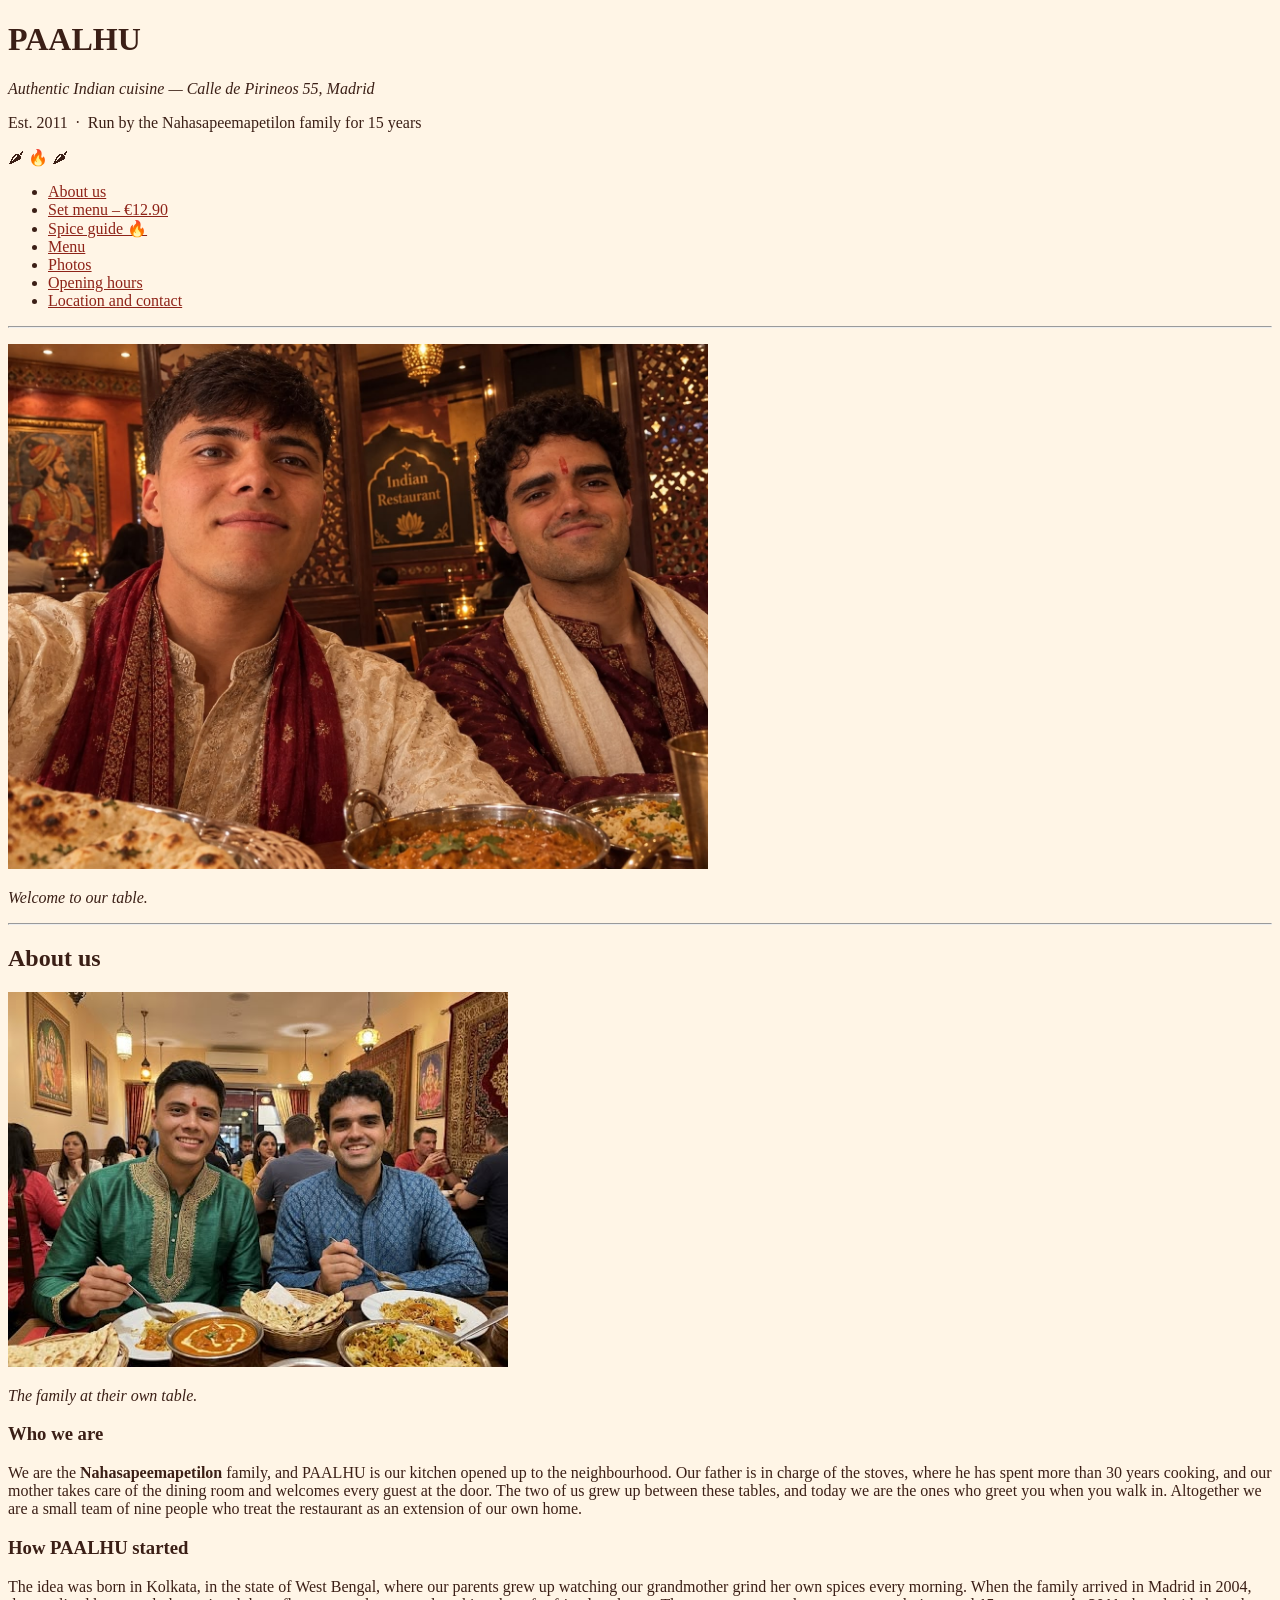
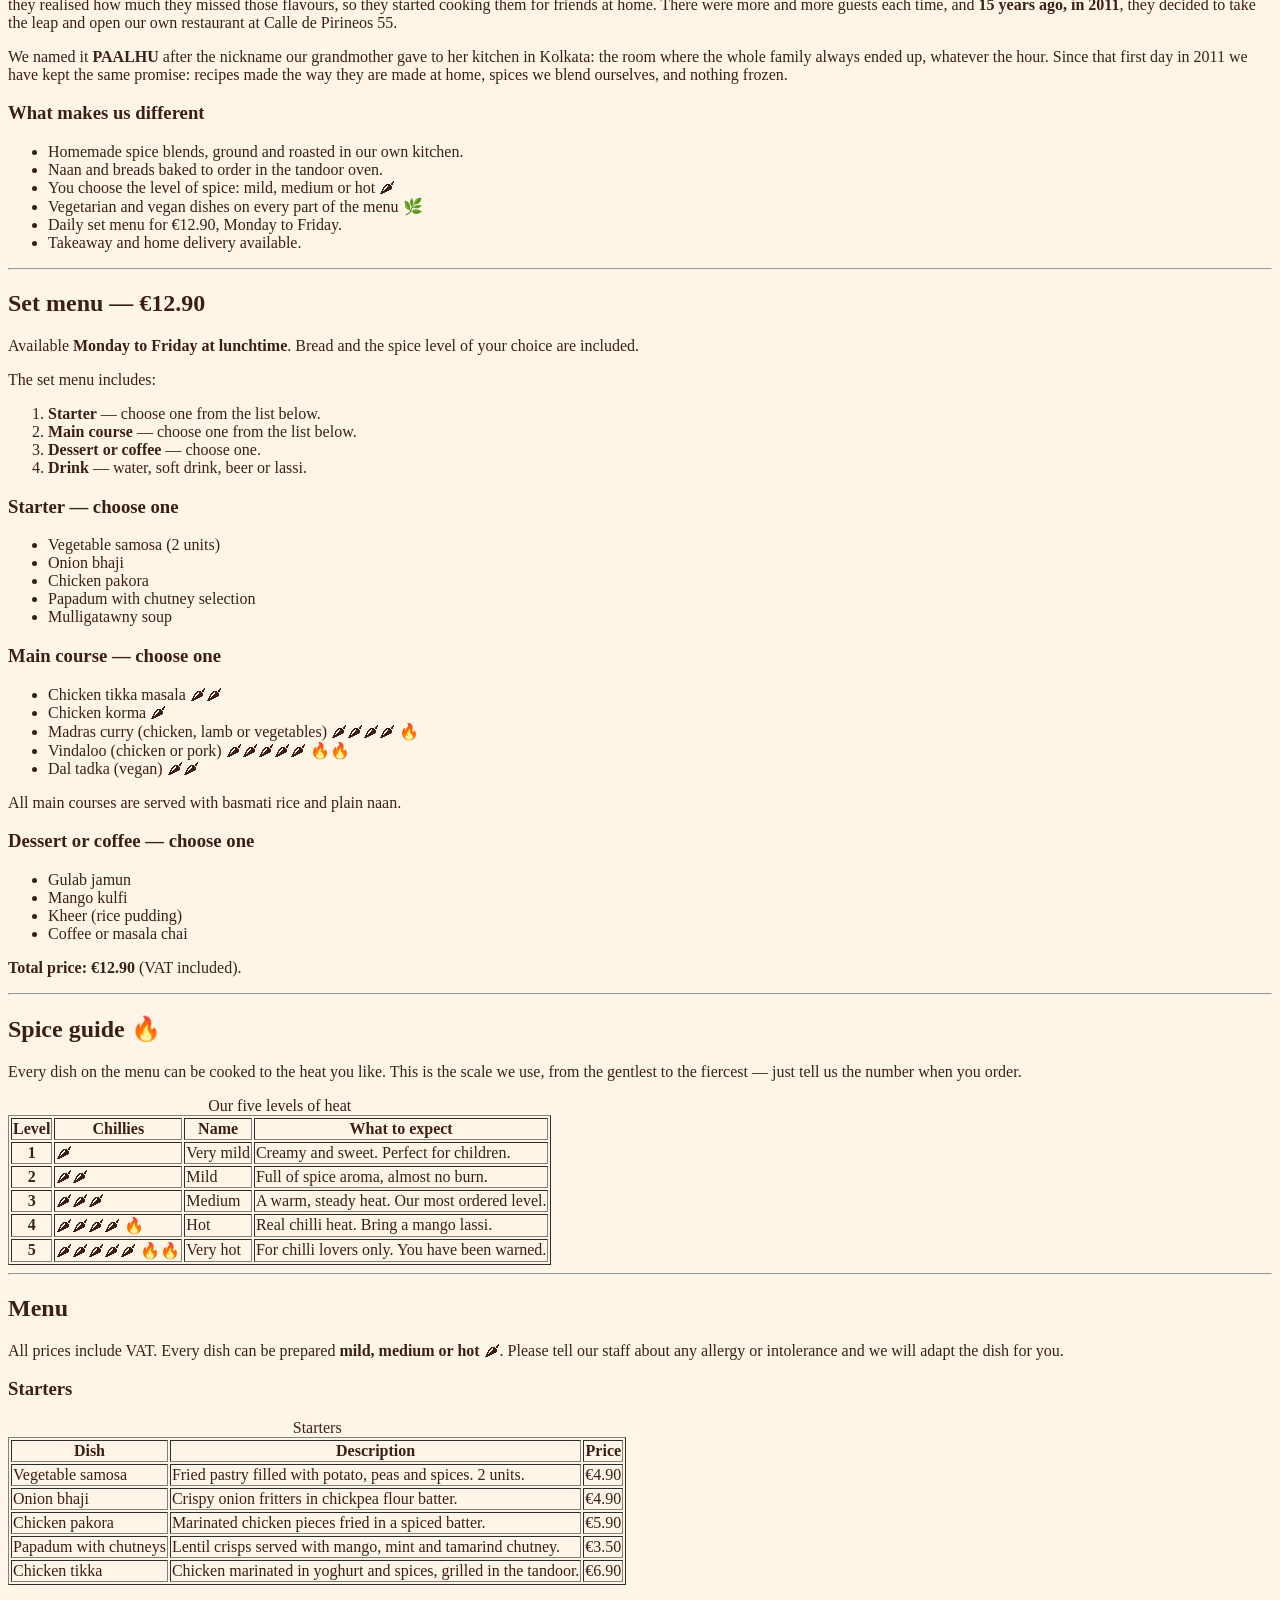
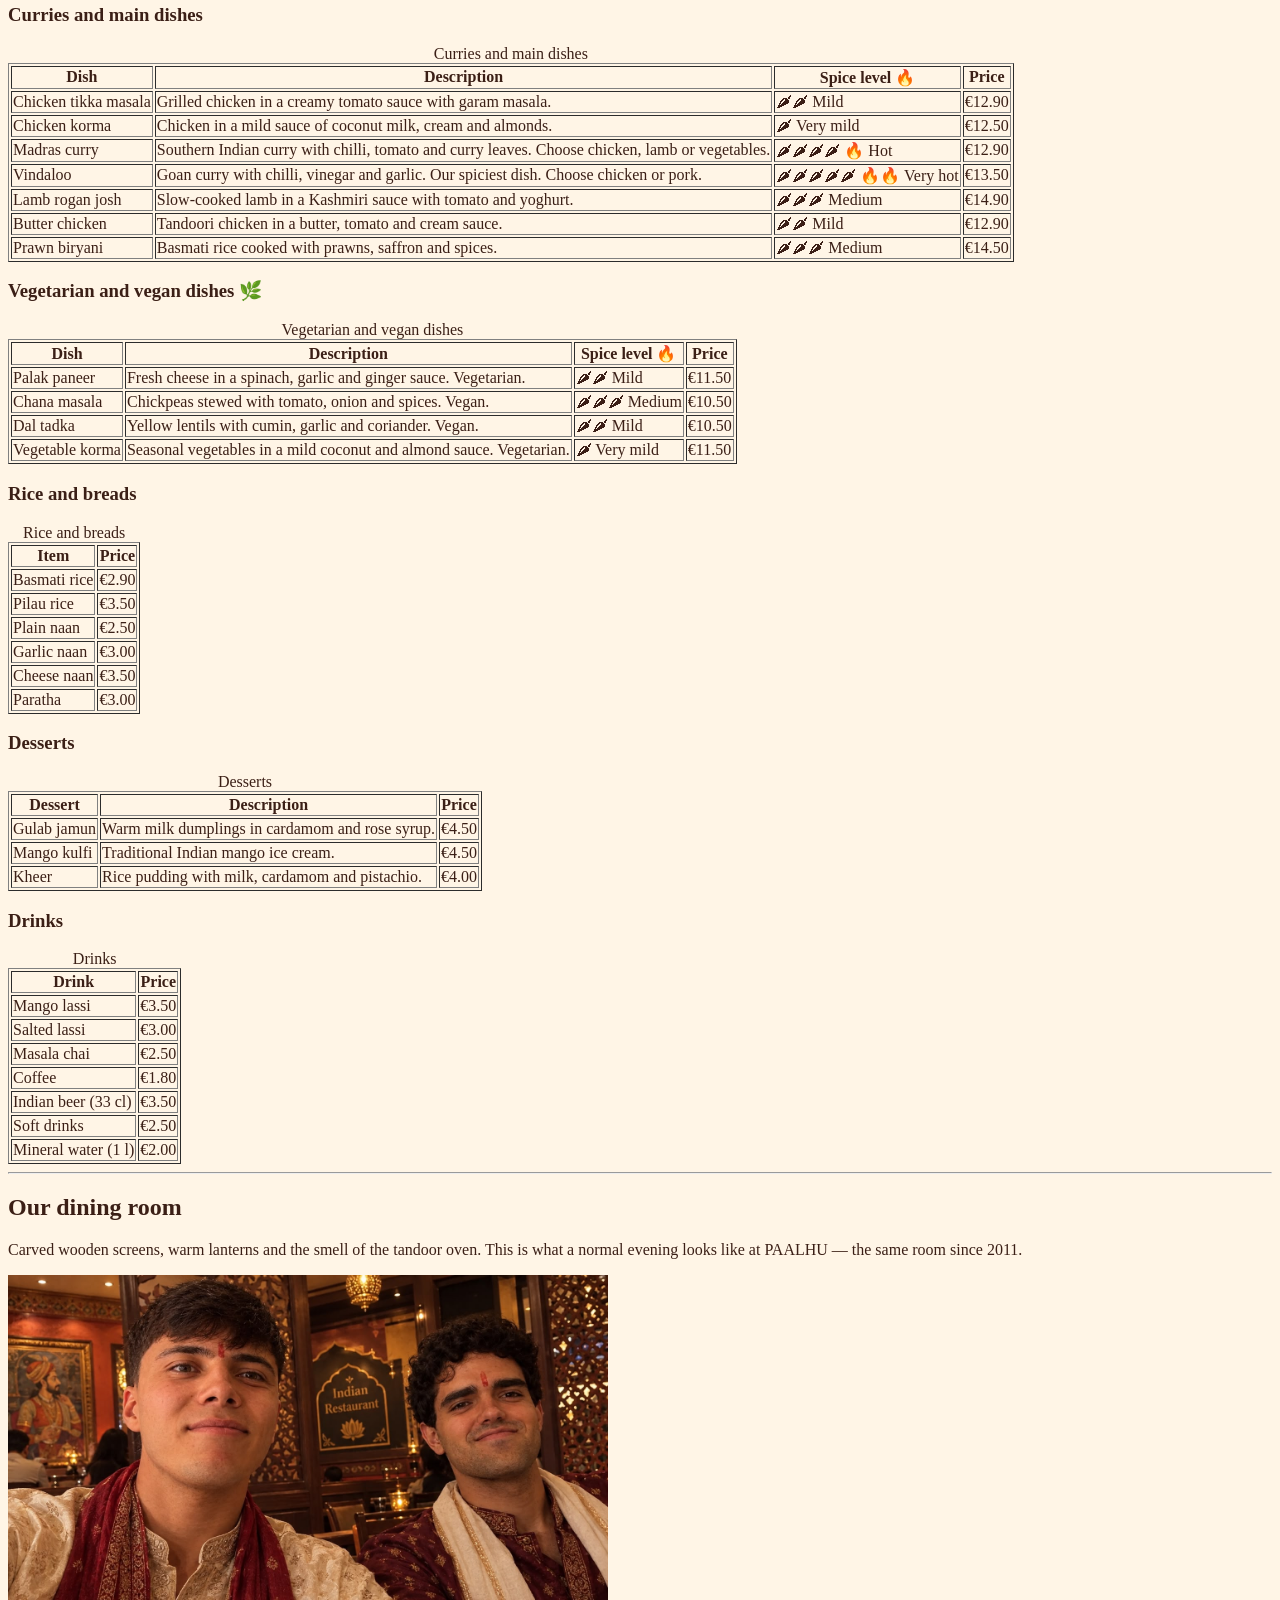
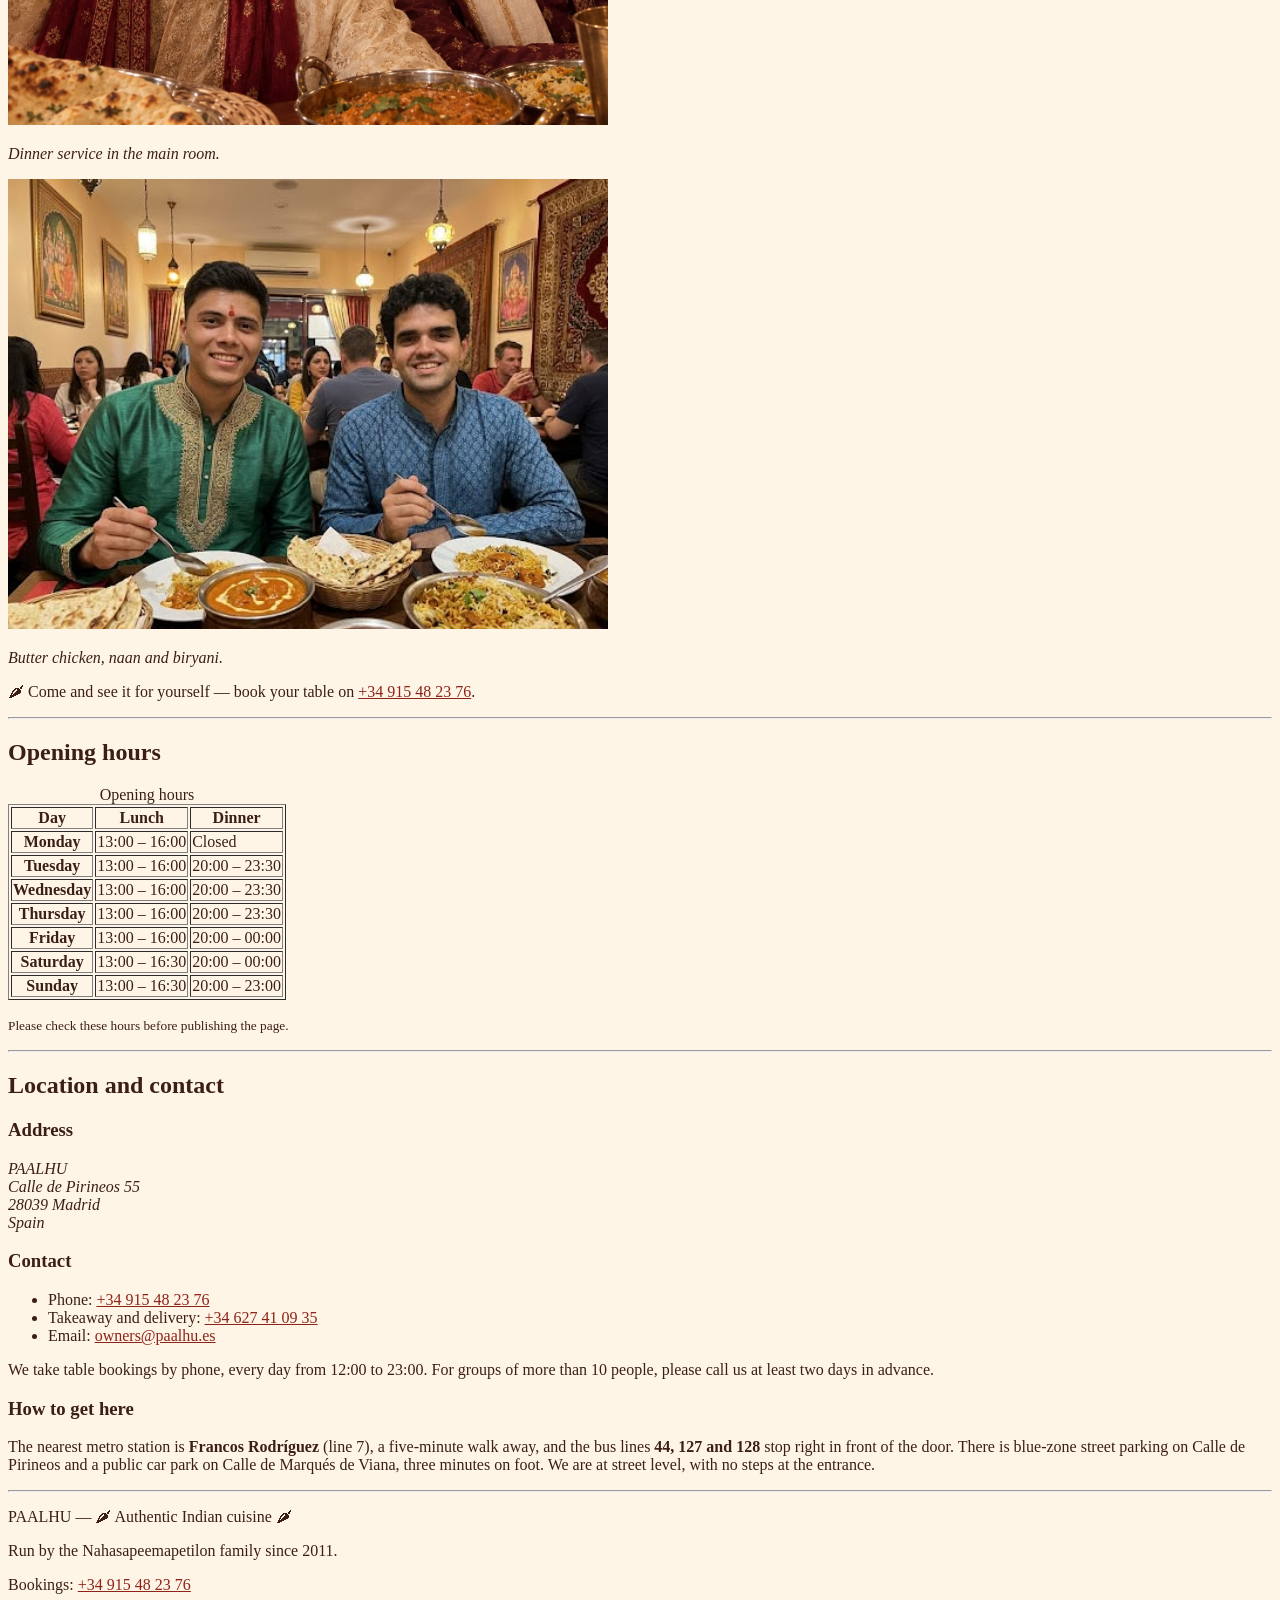
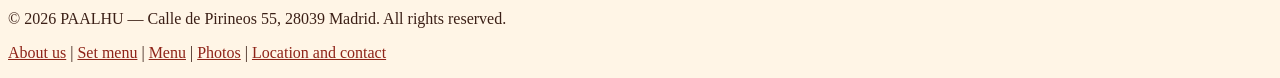
==== commit fc7df098: "13-9" ====
--- a/index.html
+++ b/index.html
@@ -546,7 +546,7 @@
             <ul>
                 <li>Phone: <a href="tel:+34915482376">+34 915 48 23 76</a></li>
                 <li>Takeaway and delivery: <a href="tel:+34627410935">+34 627 41 09 35</a></li>
-                <li>Email: <a href="mailto:hola@paalhu.es">hola@paalhu.es</a></li>
+                <li>Email: <a href="mailto:owners@paalhu.es">owners@paalhu.es</a></li>
             </ul>
             <p>
                 We take table bookings by phone, every day from 12:00 to 23:00.
@@ -572,13 +572,14 @@
     <footer>
         <p>PAALHU &mdash; &#127798; Authentic Indian cuisine &#127798;</p>
         <p>Run by the Nahasapeemapetilon family since 2011.</p>
-        <p>&copy; 2026 PAALHU &mdash; Calle de Pirineos 55, Madrid. All rights reserved.</p>
+        <p>Bookings: <a href="tel:+34915482376">+34 915 48 23 76</a></p>
+        <p>&copy; 2026 PAALHU &mdash; Calle de Pirineos 55, 28039 Madrid. All rights reserved.</p>
         <p>
             <a href="#about">About us</a> |
             <a href="#set-menu">Set menu</a> |
             <a href="#menu">Menu</a> |
             <a href="#photos">Photos</a> |
-            <a href="#reservations">Reservations</a>
+            <a href="#location">Location and contact</a>
         </p>
     </footer>
 
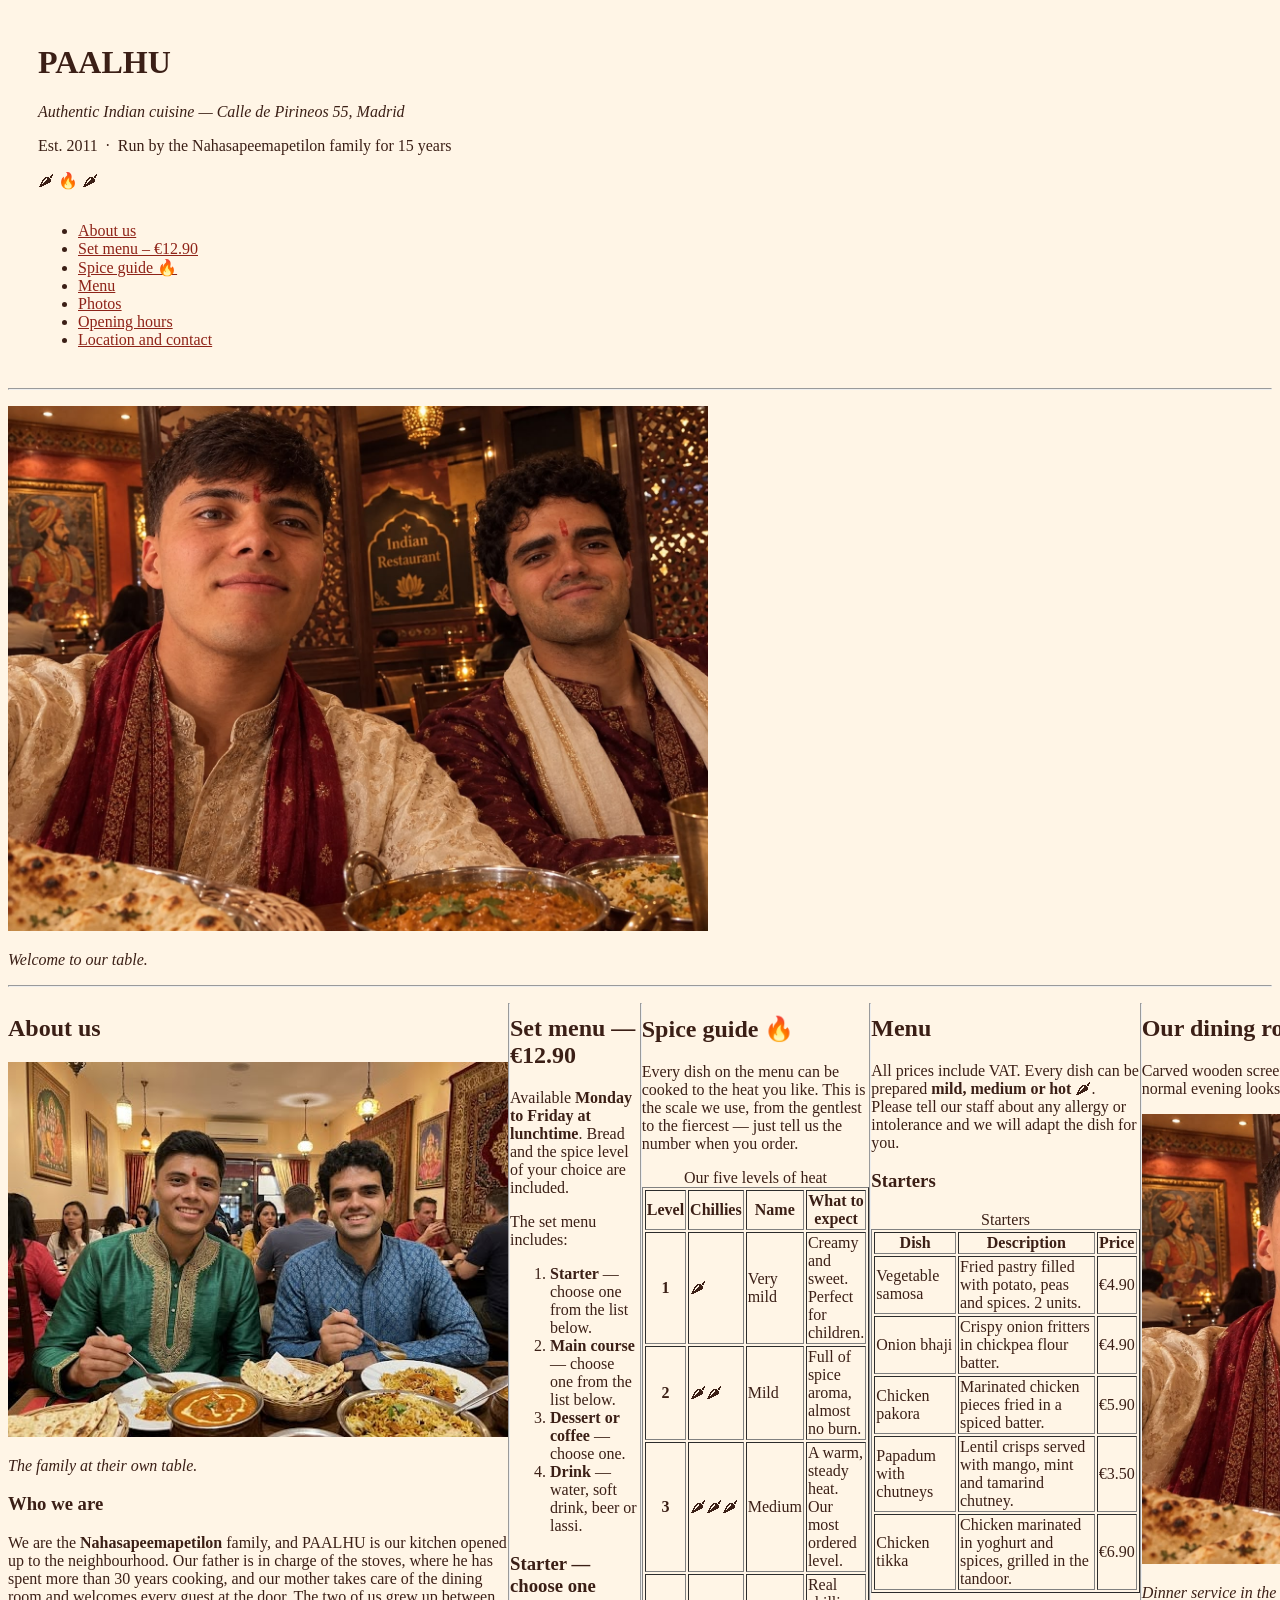
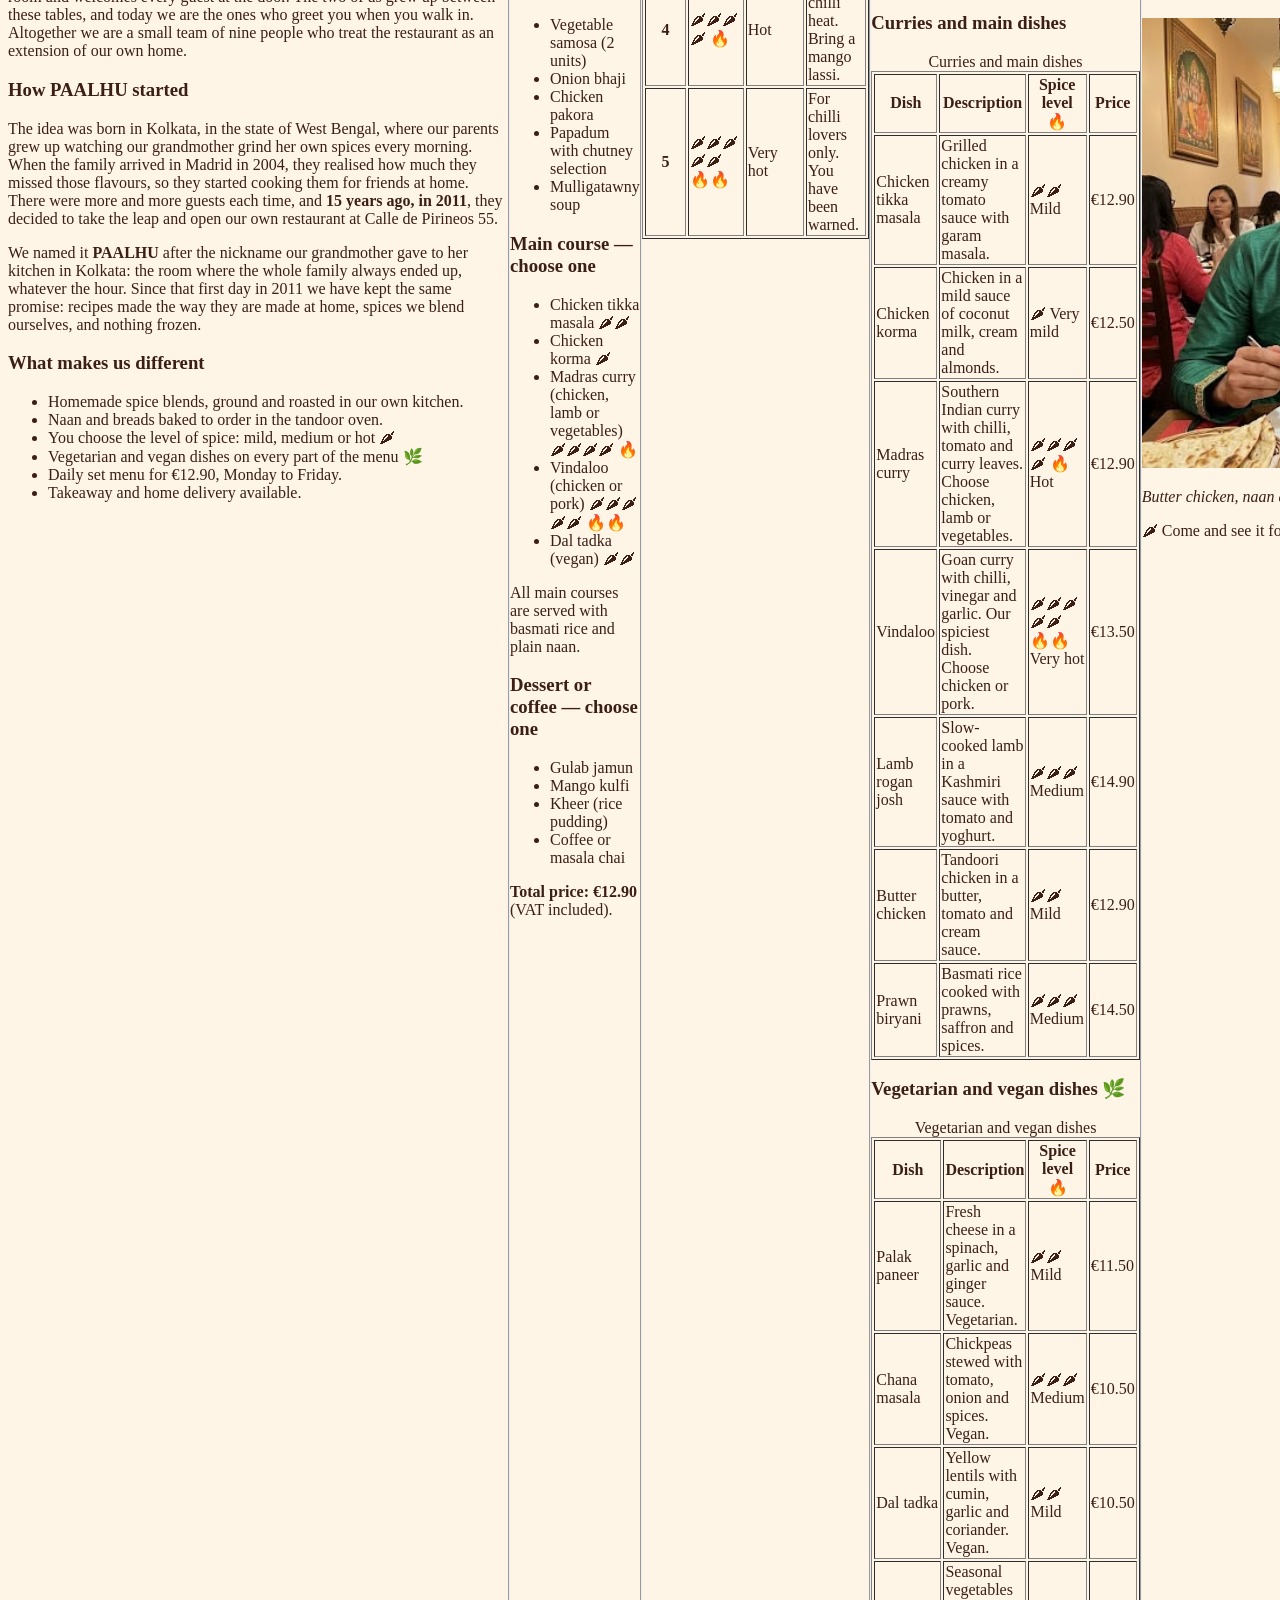
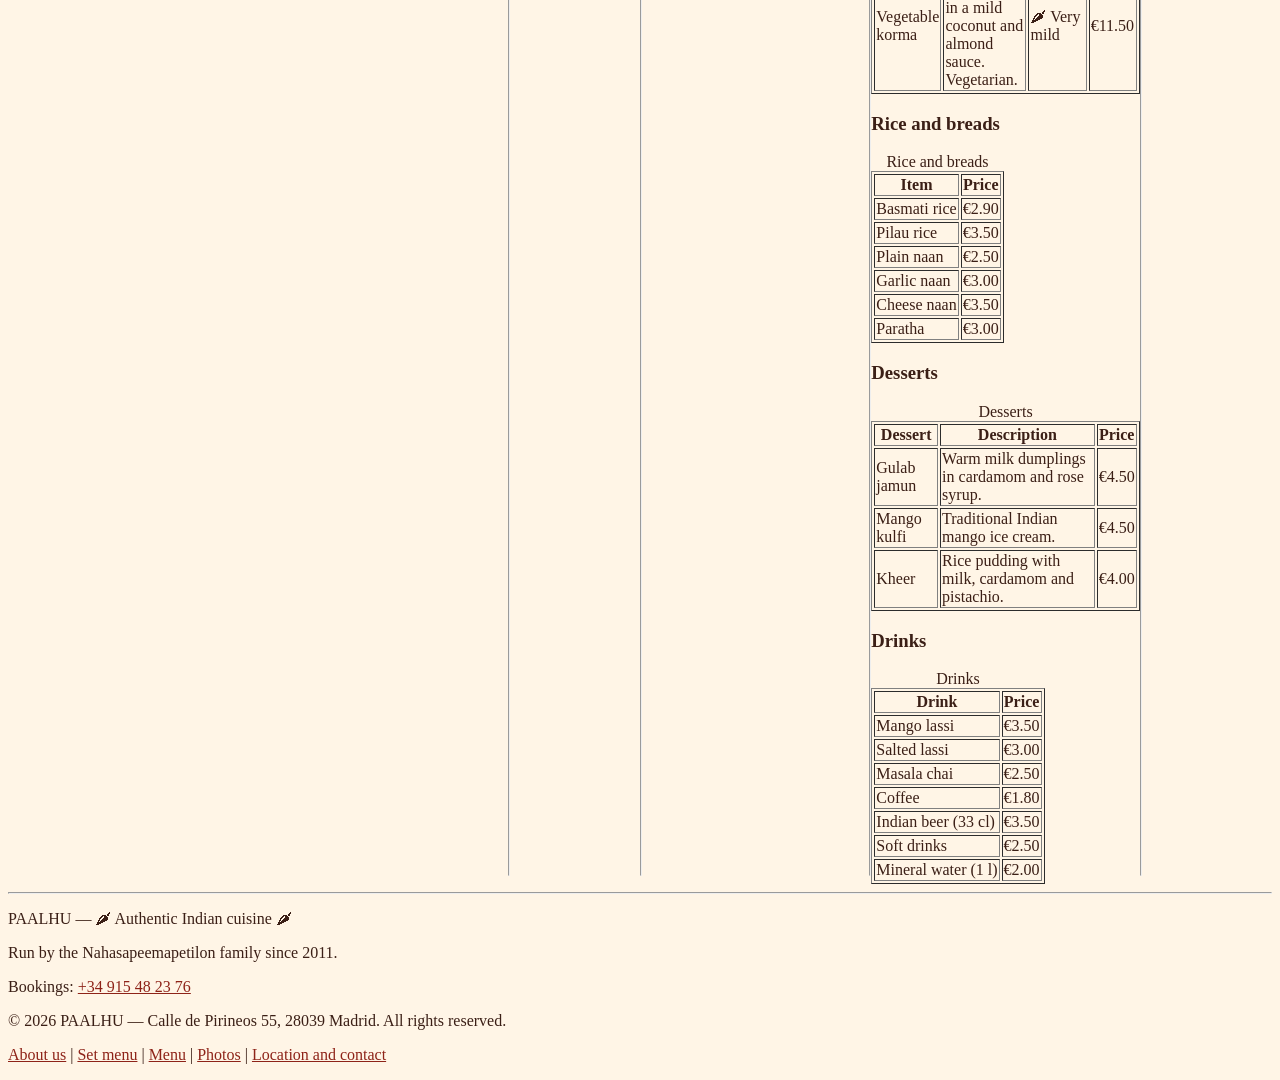
==== commit 7c6afe5d: "17-09" ====
--- a/index.html
+++ b/index.html
@@ -1,5 +1,6 @@
 <!DOCTYPE html>
 <html lang="en">
+<link rel="stylesheet" href="styles.css">
 <head>
     <meta charset="UTF-8">
     <meta name="viewport" content="width=device-width, initial-scale=1.0">
--- a/styles.css
+++ b/styles.css
@@ -0,0 +1,15 @@
+*{ box-sizing: border-box;}
+header{
+    justify-content: flex-start;
+    align-items: center;
+    padding: 15px 30px;
+   }
+nav {
+    display: flex;
+    justify-content: flex-start;
+    gap: 20px
+}
+main{
+    display: flex;
+    justify-content: flex-start;
+}
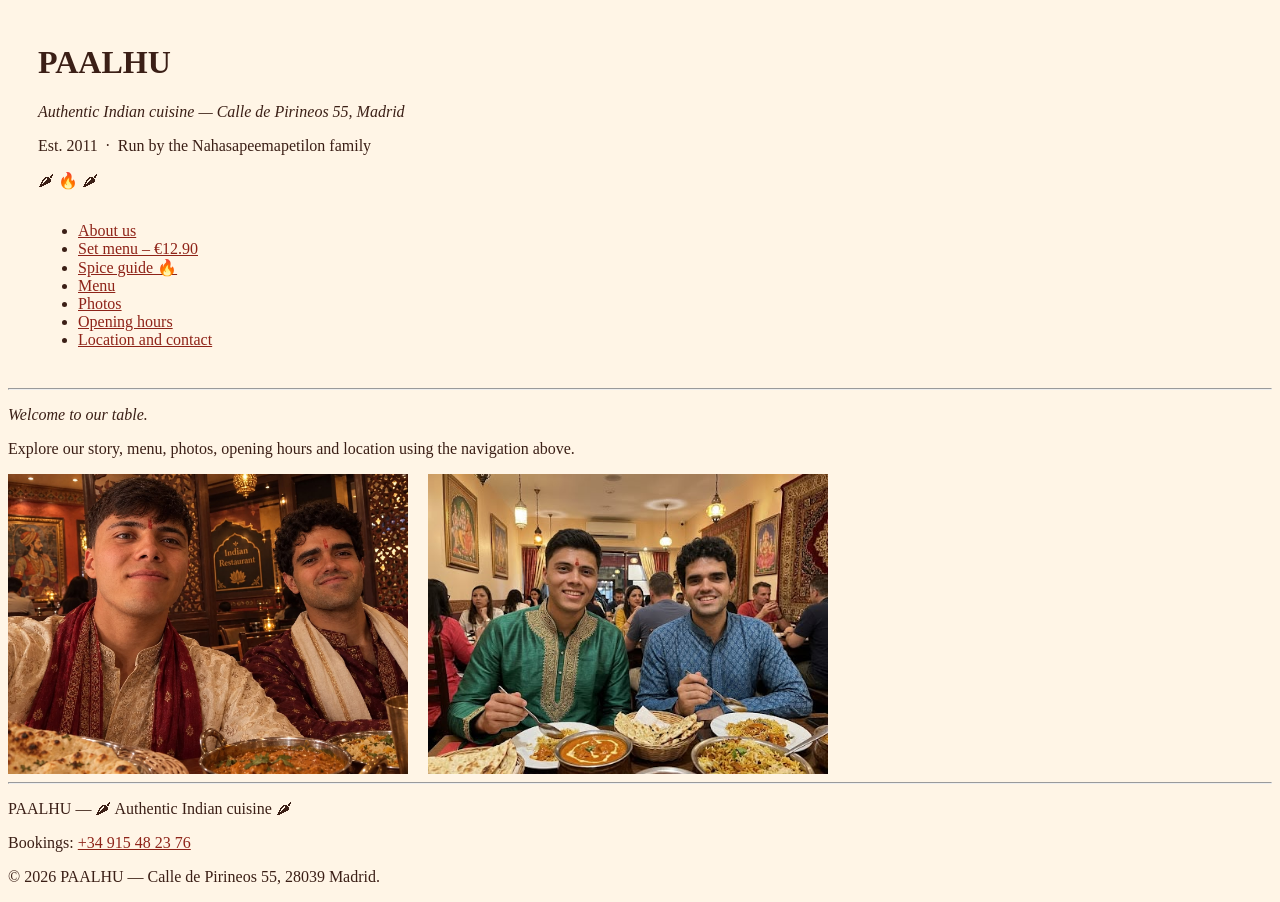
==== commit 15c585c9: "Add restaurant pages: spice guide, about us, menu, photos and contact Co-Authored-By: Claude Opus 5 " ====
--- a/index.html
+++ b/index.html
@@ -1,588 +1,46 @@
 <!DOCTYPE html>
 <html lang="en">
-<link rel="stylesheet" href="styles.css">
 <head>
     <meta charset="UTF-8">
     <meta name="viewport" content="width=device-width, initial-scale=1.0">
     <title>PAALHU &mdash; Indian Restaurant</title>
-    <meta name="description" content="PAALHU, Indian restaurant at Calle de Pirineos 55, Madrid. Founded in 2011 by the Nahasapeemapetilon family. Curries, tandoori dishes and a daily set menu for &euro;12.90.">
+    <meta name="description" content="PAALHU, Indian restaurant at Calle de Pirineos 55, Madrid.">
+    <link rel="stylesheet" href="styles.css">
 </head>
 <body bgcolor="#FFF5E6" text="#3B1F16" link="#8E2318" vlink="#6B2418">
-
     <header>
         <h1>PAALHU</h1>
         <p><em>Authentic Indian cuisine &mdash; Calle de Pirineos 55, Madrid</em></p>
-        <p>
-            Est. 2011 &nbsp;&middot;&nbsp; Run by the Nahasapeemapetilon family for 15 years
-        </p>
+        <p>Est. 2011 &nbsp;&middot;&nbsp; Run by the Nahasapeemapetilon family</p>
         <p>&#127798; &#128293; &#127798;</p>
-
         <nav>
             <ul>
-                <li><a href="#about">About us</a></li>
-                <li><a href="#set-menu">Set menu &ndash; &euro;12.90</a></li>
-                <li><a href="#spice">Spice guide &#128293;</a></li>
-                <li><a href="#menu">Menu</a></li>
-                <li><a href="#photos">Photos</a></li>
-                <li><a href="#hours">Opening hours</a></li>
-                <li><a href="#location">Location and contact</a></li>
+                <li><a href="about_us.html" target="_blank" rel="noopener">About us</a></li>
+                <li><a href="set-menu.html" target="_blank" rel="noopener">Set menu &ndash; &euro;12.90</a></li>
+                <li><a href="spice_guide.html" target="_blank" rel="noopener">Spice guide &#128293;</a></li>
+                <li><a href="menu.html" target="_blank" rel="noopener">Menu</a></li>
+                <li><a href="photos.html" target="_blank" rel="noopener">Photos</a></li>
+                <li><a href="opening_hours.html" target="_blank" rel="noopener">Opening hours</a></li>
+                <li><a href="location.html" target="_blank" rel="noopener">Location and contact</a></li>
             </ul>
         </nav>
     </header>
-
     <hr>
-
-    <p>
-        <img src="paalhu-family.jpeg" width="700"
-             alt="Two members of the Nahasapeemapetilon family in traditional dress at a table of PAALHU, with naan bread, curry and biryani in front of them.">
-    </p>
-    <p><em>Welcome to our table.</em></p>
-
+    <main>
+        <p><em>Welcome to our table.</em></p>
+        <p>Explore our story, menu, photos, opening hours and location using the navigation above.</p>
+    </main>
+        <div class="fotos">
+            <img src="paalhu-family.jpeg" width="400"
+                 alt="Two members of the Nahasapeemapetilon family at a table of PAALHU.">
+              <img src="paalhu-dining-room.jpeg" width="400"
+                  alt="The PAALHU dining room.">
+        </div>
     <hr>
-
-    <main>
-
-        <section id="about">
-            <h2>About us</h2>
-
-            <p>
-                <img src="paalhu-dining-room.jpeg" width="500"
-                     alt="Two members of the Nahasapeemapetilon family sitting in the PAALHU dining room with butter chicken, naan bread and biryani on the table.">
-            </p>
-            <p><em>The family at their own table.</em></p>
-
-            <h3>Who we are</h3>
-            <p>
-                We are the <strong>Nahasapeemapetilon</strong> family, and PAALHU is our
-                kitchen opened up to the neighbourhood. Our father is in charge of the
-                stoves, where he has spent more than 30 years cooking, and our mother
-                takes care of the dining room and welcomes every guest at the door. The
-                two of us grew up between these tables, and today we are the ones who
-                greet you when you walk in. Altogether we are a small team of nine people
-                who treat the restaurant as an extension of our own home.
-            </p>
-
-            <h3>How PAALHU started</h3>
-            <p>
-                The idea was born in Kolkata, in the state of West Bengal, where our
-                parents grew up watching our grandmother grind her own spices every
-                morning. When the family arrived in Madrid in 2004, they realised how
-                much they missed those flavours, so they started cooking them for
-                friends at home. There were more and more guests each time, and
-                <strong>15 years ago, in 2011</strong>, they decided to take the leap
-                and open our own restaurant at Calle de Pirineos 55.
-            </p>
-            <p>
-                We named it <strong>PAALHU</strong> after the nickname our grandmother
-                gave to her kitchen in Kolkata: the room where the whole family always
-                ended up, whatever the hour. Since that first day in 2011 we have kept
-                the same promise: recipes made the way they are made at home, spices we
-                blend ourselves, and nothing frozen.
-            </p>
-
-            <h3>What makes us different</h3>
-            <ul>
-                <li>Homemade spice blends, ground and roasted in our own kitchen.</li>
-                <li>Naan and breads baked to order in the tandoor oven.</li>
-                <li>You choose the level of spice: mild, medium or hot &#127798;</li>
-                <li>Vegetarian and vegan dishes on every part of the menu &#127807;</li>
-                <li>Daily set menu for &euro;12.90, Monday to Friday.</li>
-                <li>Takeaway and home delivery available.</li>
-            </ul>
-        </section>
-
-        <hr>
-
-        <section id="set-menu">
-            <h2>Set menu &mdash; &euro;12.90</h2>
-            <p>
-                Available <strong>Monday to Friday at lunchtime</strong>. Bread and the
-                spice level of your choice are included.
-            </p>
-
-            <p>The set menu includes:</p>
-            <ol>
-                <li><strong>Starter</strong> &mdash; choose one from the list below.</li>
-                <li><strong>Main course</strong> &mdash; choose one from the list below.</li>
-                <li><strong>Dessert or coffee</strong> &mdash; choose one.</li>
-                <li><strong>Drink</strong> &mdash; water, soft drink, beer or lassi.</li>
-            </ol>
-
-            <h3>Starter &mdash; choose one</h3>
-            <ul>
-                <li>Vegetable samosa (2 units)</li>
-                <li>Onion bhaji</li>
-                <li>Chicken pakora</li>
-                <li>Papadum with chutney selection</li>
-                <li>Mulligatawny soup</li>
-            </ul>
-
-            <h3>Main course &mdash; choose one</h3>
-            <ul>
-                <li>Chicken tikka masala &#127798;&#127798;</li>
-                <li>Chicken korma &#127798;</li>
-                <li>Madras curry (chicken, lamb or vegetables) &#127798;&#127798;&#127798;&#127798; &#128293;</li>
-                <li>Vindaloo (chicken or pork) &#127798;&#127798;&#127798;&#127798;&#127798; &#128293;&#128293;</li>
-                <li>Dal tadka (vegan) &#127798;&#127798;</li>
-            </ul>
-            <p>All main courses are served with basmati rice and plain naan.</p>
-
-            <h3>Dessert or coffee &mdash; choose one</h3>
-            <ul>
-                <li>Gulab jamun</li>
-                <li>Mango kulfi</li>
-                <li>Kheer (rice pudding)</li>
-                <li>Coffee or masala chai</li>
-            </ul>
-
-            <p><strong>Total price: &euro;12.90</strong> (VAT included).</p>
-        </section>
-
-        <hr>
-
-        <section id="spice">
-            <h2>Spice guide &#128293;</h2>
-            <p>
-                Every dish on the menu can be cooked to the heat you like. This is the
-                scale we use, from the gentlest to the fiercest &mdash; just tell us the
-                number when you order.
-            </p>
-
-            <table border="1">
-                <caption>Our five levels of heat</caption>
-                <thead>
-                    <tr>
-                        <th scope="col">Level</th>
-                        <th scope="col">Chillies</th>
-                        <th scope="col">Name</th>
-                        <th scope="col">What to expect</th>
-                    </tr>
-                </thead>
-                <tbody>
-                    <tr>
-                        <th scope="row">1</th>
-                        <td>&#127798;</td>
-                        <td>Very mild</td>
-                        <td>Creamy and sweet. Perfect for children.</td>
-                    </tr>
-                    <tr>
-                        <th scope="row">2</th>
-                        <td>&#127798;&#127798;</td>
-                        <td>Mild</td>
-                        <td>Full of spice aroma, almost no burn.</td>
-                    </tr>
-                    <tr>
-                        <th scope="row">3</th>
-                        <td>&#127798;&#127798;&#127798;</td>
-                        <td>Medium</td>
-                        <td>A warm, steady heat. Our most ordered level.</td>
-                    </tr>
-                    <tr>
-                        <th scope="row">4</th>
-                        <td>&#127798;&#127798;&#127798;&#127798; &#128293;</td>
-                        <td>Hot</td>
-                        <td>Real chilli heat. Bring a mango lassi.</td>
-                    </tr>
-                    <tr>
-                        <th scope="row">5</th>
-                        <td>&#127798;&#127798;&#127798;&#127798;&#127798; &#128293;&#128293;</td>
-                        <td>Very hot</td>
-                        <td>For chilli lovers only. You have been warned.</td>
-                    </tr>
-                </tbody>
-            </table>
-        </section>
-
-        <hr>
-
-        <section id="menu">
-            <h2>Menu</h2>
-            <p>
-                All prices include VAT. Every dish can be prepared
-                <strong>mild, medium or hot</strong> &#127798;. Please tell our staff
-                about any allergy or intolerance and we will adapt the dish for you.
-            </p>
-
-            <h3>Starters</h3>
-            <table border="1">
-                <caption>Starters</caption>
-                <thead>
-                    <tr>
-                        <th scope="col">Dish</th>
-                        <th scope="col">Description</th>
-                        <th scope="col">Price</th>
-                    </tr>
-                </thead>
-                <tbody>
-                    <tr>
-                        <td>Vegetable samosa</td>
-                        <td>Fried pastry filled with potato, peas and spices. 2 units.</td>
-                        <td>&euro;4.90</td>
-                    </tr>
-                    <tr>
-                        <td>Onion bhaji</td>
-                        <td>Crispy onion fritters in chickpea flour batter.</td>
-                        <td>&euro;4.90</td>
-                    </tr>
-                    <tr>
-                        <td>Chicken pakora</td>
-                        <td>Marinated chicken pieces fried in a spiced batter.</td>
-                        <td>&euro;5.90</td>
-                    </tr>
-                    <tr>
-                        <td>Papadum with chutneys</td>
-                        <td>Lentil crisps served with mango, mint and tamarind chutney.</td>
-                        <td>&euro;3.50</td>
-                    </tr>
-                    <tr>
-                        <td>Chicken tikka</td>
-                        <td>Chicken marinated in yoghurt and spices, grilled in the tandoor.</td>
-                        <td>&euro;6.90</td>
-                    </tr>
-                </tbody>
-            </table>
-
-            <h3>Curries and main dishes</h3>
-            <table border="1">
-                <caption>Curries and main dishes</caption>
-                <thead>
-                    <tr>
-                        <th scope="col">Dish</th>
-                        <th scope="col">Description</th>
-                        <th scope="col">Spice level &#128293;</th>
-                        <th scope="col">Price</th>
-                    </tr>
-                </thead>
-                <tbody>
-                    <tr>
-                        <td>Chicken tikka masala</td>
-                        <td>Grilled chicken in a creamy tomato sauce with garam masala.</td>
-                        <td>&#127798;&#127798; Mild</td>
-                        <td>&euro;12.90</td>
-                    </tr>
-                    <tr>
-                        <td>Chicken korma</td>
-                        <td>Chicken in a mild sauce of coconut milk, cream and almonds.</td>
-                        <td>&#127798; Very mild</td>
-                        <td>&euro;12.50</td>
-                    </tr>
-                    <tr>
-                        <td>Madras curry</td>
-                        <td>Southern Indian curry with chilli, tomato and curry leaves.
-                            Choose chicken, lamb or vegetables.</td>
-                        <td>&#127798;&#127798;&#127798;&#127798; &#128293; Hot</td>
-                        <td>&euro;12.90</td>
-                    </tr>
-                    <tr>
-                        <td>Vindaloo</td>
-                        <td>Goan curry with chilli, vinegar and garlic. Our spiciest dish.
-                            Choose chicken or pork.</td>
-                        <td>&#127798;&#127798;&#127798;&#127798;&#127798; &#128293;&#128293; Very hot</td>
-                        <td>&euro;13.50</td>
-                    </tr>
-                    <tr>
-                        <td>Lamb rogan josh</td>
-                        <td>Slow-cooked lamb in a Kashmiri sauce with tomato and yoghurt.</td>
-                        <td>&#127798;&#127798;&#127798; Medium</td>
-                        <td>&euro;14.90</td>
-                    </tr>
-                    <tr>
-                        <td>Butter chicken</td>
-                        <td>Tandoori chicken in a butter, tomato and cream sauce.</td>
-                        <td>&#127798;&#127798; Mild</td>
-                        <td>&euro;12.90</td>
-                    </tr>
-                    <tr>
-                        <td>Prawn biryani</td>
-                        <td>Basmati rice cooked with prawns, saffron and spices.</td>
-                        <td>&#127798;&#127798;&#127798; Medium</td>
-                        <td>&euro;14.50</td>
-                    </tr>
-                </tbody>
-            </table>
-
-            <h3>Vegetarian and vegan dishes &#127807;</h3>
-            <table border="1">
-                <caption>Vegetarian and vegan dishes</caption>
-                <thead>
-                    <tr>
-                        <th scope="col">Dish</th>
-                        <th scope="col">Description</th>
-                        <th scope="col">Spice level &#128293;</th>
-                        <th scope="col">Price</th>
-                    </tr>
-                </thead>
-                <tbody>
-                    <tr>
-                        <td>Palak paneer</td>
-                        <td>Fresh cheese in a spinach, garlic and ginger sauce. Vegetarian.</td>
-                        <td>&#127798;&#127798; Mild</td>
-                        <td>&euro;11.50</td>
-                    </tr>
-                    <tr>
-                        <td>Chana masala</td>
-                        <td>Chickpeas stewed with tomato, onion and spices. Vegan.</td>
-                        <td>&#127798;&#127798;&#127798; Medium</td>
-                        <td>&euro;10.50</td>
-                    </tr>
-                    <tr>
-                        <td>Dal tadka</td>
-                        <td>Yellow lentils with cumin, garlic and coriander. Vegan.</td>
-                        <td>&#127798;&#127798; Mild</td>
-                        <td>&euro;10.50</td>
-                    </tr>
-                    <tr>
-                        <td>Vegetable korma</td>
-                        <td>Seasonal vegetables in a mild coconut and almond sauce. Vegetarian.</td>
-                        <td>&#127798; Very mild</td>
-                        <td>&euro;11.50</td>
-                    </tr>
-                </tbody>
-            </table>
-
-            <h3>Rice and breads</h3>
-            <table border="1">
-                <caption>Rice and breads</caption>
-                <thead>
-                    <tr>
-                        <th scope="col">Item</th>
-                        <th scope="col">Price</th>
-                    </tr>
-                </thead>
-                <tbody>
-                    <tr>
-                        <td>Basmati rice</td>
-                        <td>&euro;2.90</td>
-                    </tr>
-                    <tr>
-                        <td>Pilau rice</td>
-                        <td>&euro;3.50</td>
-                    </tr>
-                    <tr>
-                        <td>Plain naan</td>
-                        <td>&euro;2.50</td>
-                    </tr>
-                    <tr>
-                        <td>Garlic naan</td>
-                        <td>&euro;3.00</td>
-                    </tr>
-                    <tr>
-                        <td>Cheese naan</td>
-                        <td>&euro;3.50</td>
-                    </tr>
-                    <tr>
-                        <td>Paratha</td>
-                        <td>&euro;3.00</td>
-                    </tr>
-                </tbody>
-            </table>
-
-            <h3>Desserts</h3>
-            <table border="1">
-                <caption>Desserts</caption>
-                <thead>
-                    <tr>
-                        <th scope="col">Dessert</th>
-                        <th scope="col">Description</th>
-                        <th scope="col">Price</th>
-                    </tr>
-                </thead>
-                <tbody>
-                    <tr>
-                        <td>Gulab jamun</td>
-                        <td>Warm milk dumplings in cardamom and rose syrup.</td>
-                        <td>&euro;4.50</td>
-                    </tr>
-                    <tr>
-                        <td>Mango kulfi</td>
-                        <td>Traditional Indian mango ice cream.</td>
-                        <td>&euro;4.50</td>
-                    </tr>
-                    <tr>
-                        <td>Kheer</td>
-                        <td>Rice pudding with milk, cardamom and pistachio.</td>
-                        <td>&euro;4.00</td>
-                    </tr>
-                </tbody>
-            </table>
-
-            <h3>Drinks</h3>
-            <table border="1">
-                <caption>Drinks</caption>
-                <thead>
-                    <tr>
-                        <th scope="col">Drink</th>
-                        <th scope="col">Price</th>
-                    </tr>
-                </thead>
-                <tbody>
-                    <tr>
-                        <td>Mango lassi</td>
-                        <td>&euro;3.50</td>
-                    </tr>
-                    <tr>
-                        <td>Salted lassi</td>
-                        <td>&euro;3.00</td>
-                    </tr>
-                    <tr>
-                        <td>Masala chai</td>
-                        <td>&euro;2.50</td>
-                    </tr>
-                    <tr>
-                        <td>Coffee</td>
-                        <td>&euro;1.80</td>
-                    </tr>
-                    <tr>
-                        <td>Indian beer (33 cl)</td>
-                        <td>&euro;3.50</td>
-                    </tr>
-                    <tr>
-                        <td>Soft drinks</td>
-                        <td>&euro;2.50</td>
-                    </tr>
-                    <tr>
-                        <td>Mineral water (1 l)</td>
-                        <td>&euro;2.00</td>
-                    </tr>
-                </tbody>
-            </table>
-        </section>
-
-        <hr>
-
-        <section id="photos">
-            <h2>Our dining room</h2>
-            <p>
-                Carved wooden screens, warm lanterns and the smell of the tandoor oven.
-                This is what a normal evening looks like at PAALHU &mdash; the same room
-                since 2011.
-            </p>
-
-            <p>
-                <img src="paalhu-family.jpeg" width="600"
-                     alt="Close-up of the two hosts of PAALHU in traditional kurtas, with the carved wooden screens of the dining room behind them.">
-            </p>
-            <p><em>Dinner service in the main room.</em></p>
-
-            <p>
-                <img src="paalhu-dining-room.jpeg" width="600"
-                     alt="Guests eating butter chicken, naan bread and biryani at a full table in the PAALHU dining room.">
-            </p>
-            <p><em>Butter chicken, naan and biryani.</em></p>
-
-            <p>
-                &#127798; Come and see it for yourself &mdash; book your table on
-                <a href="tel:+34915482376">+34 915 48 23 76</a>.
-            </p>
-        </section>
-
-        <hr>
-
-        <section id="hours">
-            <h2>Opening hours</h2>
-            <table border="1">
-                <caption>Opening hours</caption>
-                <thead>
-                    <tr>
-                        <th scope="col">Day</th>
-                        <th scope="col">Lunch</th>
-                        <th scope="col">Dinner</th>
-                    </tr>
-                </thead>
-                <tbody>
-                    <tr>
-                        <th scope="row">Monday</th>
-                        <td>13:00 &ndash; 16:00</td>
-                        <td>Closed</td>
-                    </tr>
-                    <tr>
-                        <th scope="row">Tuesday</th>
-                        <td>13:00 &ndash; 16:00</td>
-                        <td>20:00 &ndash; 23:30</td>
-                    </tr>
-                    <tr>
-                        <th scope="row">Wednesday</th>
-                        <td>13:00 &ndash; 16:00</td>
-                        <td>20:00 &ndash; 23:30</td>
-                    </tr>
-                    <tr>
-                        <th scope="row">Thursday</th>
-                        <td>13:00 &ndash; 16:00</td>
-                        <td>20:00 &ndash; 23:30</td>
-                    </tr>
-                    <tr>
-                        <th scope="row">Friday</th>
-                        <td>13:00 &ndash; 16:00</td>
-                        <td>20:00 &ndash; 00:00</td>
-                    </tr>
-                    <tr>
-                        <th scope="row">Saturday</th>
-                        <td>13:00 &ndash; 16:30</td>
-                        <td>20:00 &ndash; 00:00</td>
-                    </tr>
-                    <tr>
-                        <th scope="row">Sunday</th>
-                        <td>13:00 &ndash; 16:30</td>
-                        <td>20:00 &ndash; 23:00</td>
-                    </tr>
-                </tbody>
-            </table>
-            <p><small>Please check these hours before publishing the page.</small></p>
-        </section>
-
-        <hr>
-
-        <section id="location">
-            <h2>Location and contact</h2>
-
-            <h3>Address</h3>
-            <address>
-                PAALHU<br>
-                Calle de Pirineos 55<br>
-                28039 Madrid<br>
-                Spain
-            </address>
-
-            <h3>Contact</h3>
-            <ul>
-                <li>Phone: <a href="tel:+34915482376">+34 915 48 23 76</a></li>
-                <li>Takeaway and delivery: <a href="tel:+34627410935">+34 627 41 09 35</a></li>
-                <li>Email: <a href="mailto:owners@paalhu.es">owners@paalhu.es</a></li>
-            </ul>
-            <p>
-                We take table bookings by phone, every day from 12:00 to 23:00.
-                For groups of more than 10 people, please call us at least two days
-                in advance.
-            </p>
-
-            <h3>How to get here</h3>
-            <p>
-                The nearest metro station is <strong>Francos Rodr&iacute;guez</strong>
-                (line 7), a five-minute walk away, and the bus lines
-                <strong>44, 127 and 128</strong> stop right in front of the door.
-                There is blue-zone street parking on Calle de Pirineos and a public
-                car park on Calle de Marqu&eacute;s de Viana, three minutes on foot.
-                We are at street level, with no steps at the entrance.
-            </p>
-        </section>
-
-    </main>
-
-    <hr>
-
     <footer>
         <p>PAALHU &mdash; &#127798; Authentic Indian cuisine &#127798;</p>
-        <p>Run by the Nahasapeemapetilon family since 2011.</p>
         <p>Bookings: <a href="tel:+34915482376">+34 915 48 23 76</a></p>
-        <p>&copy; 2026 PAALHU &mdash; Calle de Pirineos 55, 28039 Madrid. All rights reserved.</p>
-        <p>
-            <a href="#about">About us</a> |
-            <a href="#set-menu">Set menu</a> |
-            <a href="#menu">Menu</a> |
-            <a href="#photos">Photos</a> |
-            <a href="#location">Location and contact</a>
-        </p>
+        <p>&copy; 2026 PAALHU &mdash; Calle de Pirineos 55, 28039 Madrid.</p>
     </footer>
-
 </body>
 </html>
--- a/styles.css
+++ b/styles.css
@@ -9,7 +9,12 @@
     justify-content: flex-start;
     gap: 20px
 }
-main{
+.fotos{
     display: flex;
-    justify-content: flex-start;
-}+    gap: 20px;
+}
+footer {
+    display: block;
+    width: 100%;
+    clear: both;
+}
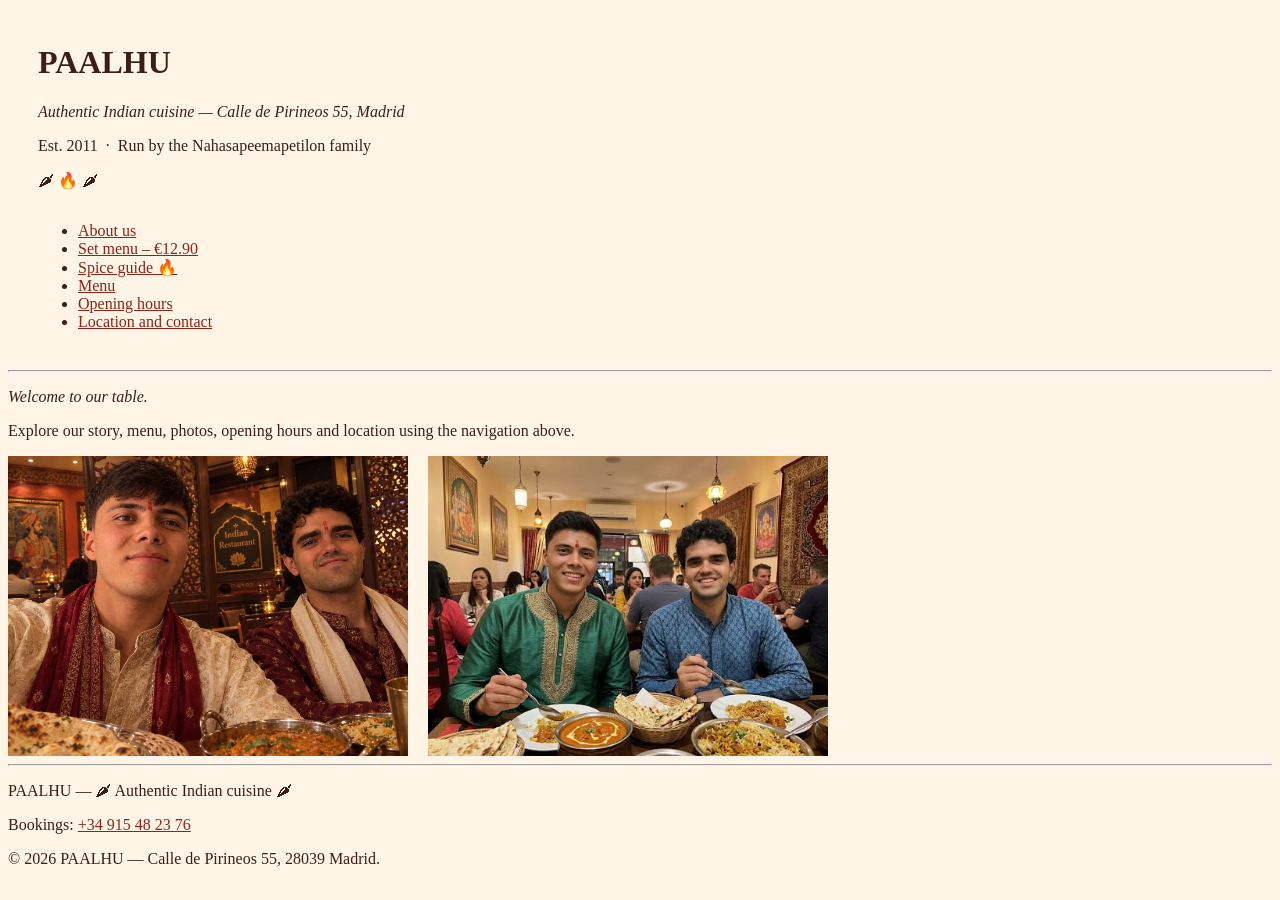
==== commit 24da268f: "Lab 2 20-09" ====
--- a/index.html
+++ b/index.html
@@ -19,7 +19,6 @@
                 <li><a href="set-menu.html" target="_blank" rel="noopener">Set menu &ndash; &euro;12.90</a></li>
                 <li><a href="spice_guide.html" target="_blank" rel="noopener">Spice guide &#128293;</a></li>
                 <li><a href="menu.html" target="_blank" rel="noopener">Menu</a></li>
-                <li><a href="photos.html" target="_blank" rel="noopener">Photos</a></li>
                 <li><a href="opening_hours.html" target="_blank" rel="noopener">Opening hours</a></li>
                 <li><a href="location.html" target="_blank" rel="noopener">Location and contact</a></li>
             </ul>
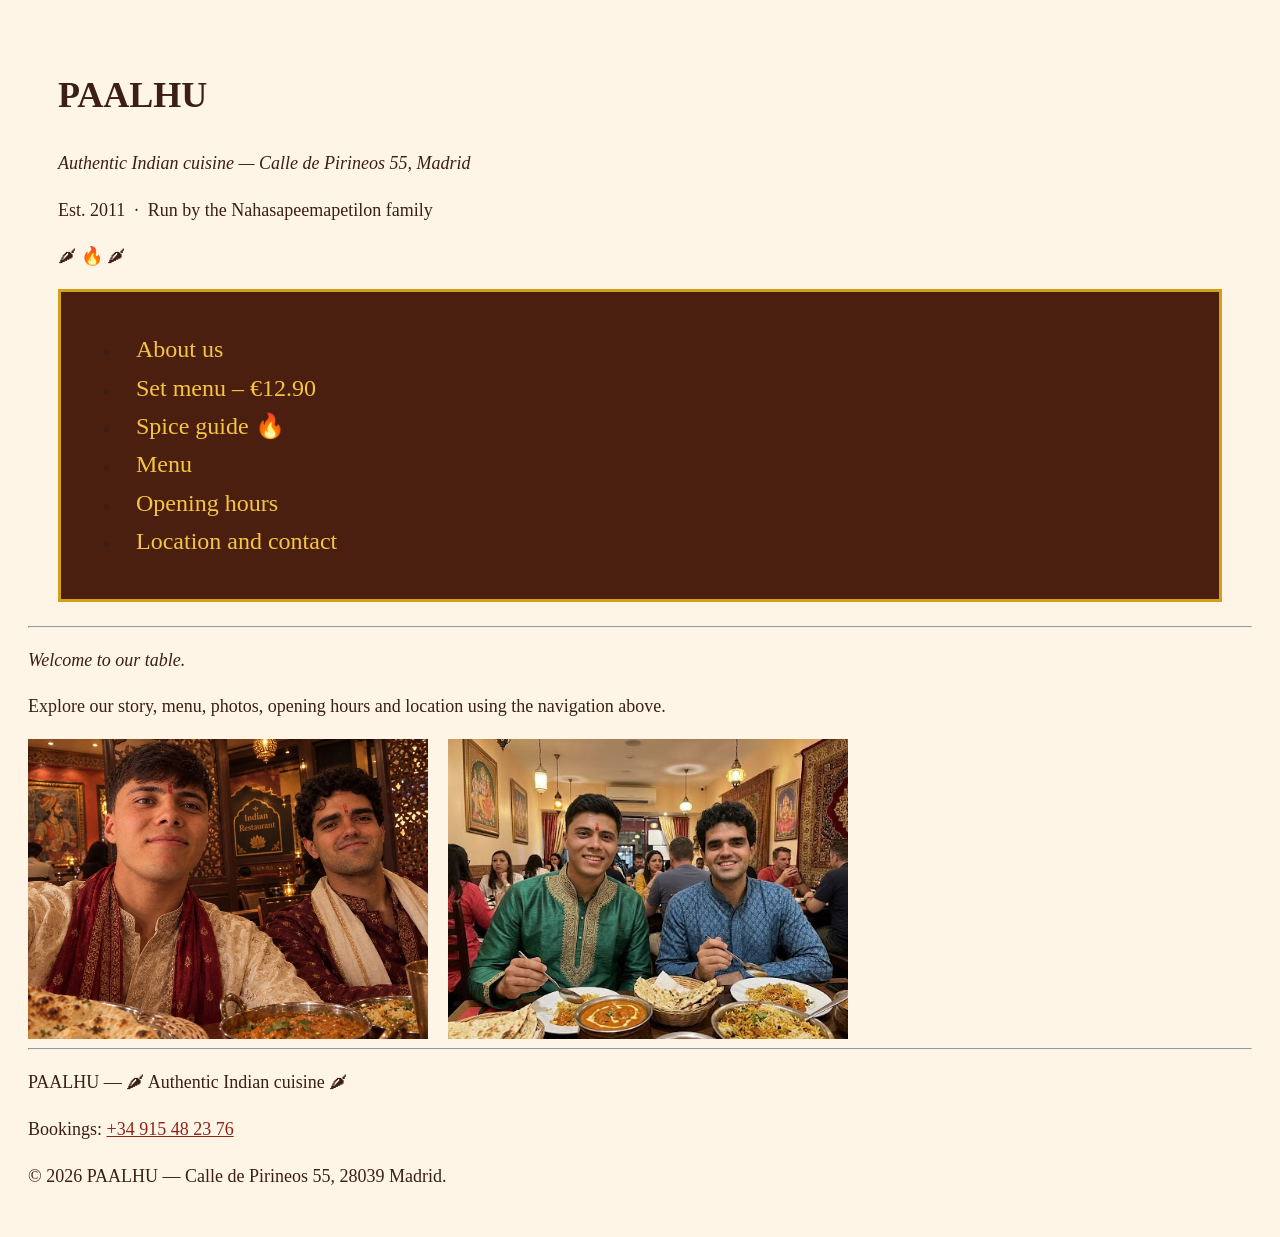
==== commit 7eb8859d: "organized files & css" ====
--- a/index.html
+++ b/index.html
@@ -5,7 +5,7 @@
     <meta name="viewport" content="width=device-width, initial-scale=1.0">
     <title>PAALHU &mdash; Indian Restaurant</title>
     <meta name="description" content="PAALHU, Indian restaurant at Calle de Pirineos 55, Madrid.">
-    <link rel="stylesheet" href="styles.css">
+    <link rel="stylesheet" href="css/styles.css">
 </head>
 <body bgcolor="#FFF5E6" text="#3B1F16" link="#8E2318" vlink="#6B2418">
     <header>
@@ -15,12 +15,12 @@
         <p>&#127798; &#128293; &#127798;</p>
         <nav>
             <ul>
-                <li><a href="about_us.html" target="_blank" rel="noopener">About us</a></li>
-                <li><a href="set-menu.html" target="_blank" rel="noopener">Set menu &ndash; &euro;12.90</a></li>
-                <li><a href="spice_guide.html" target="_blank" rel="noopener">Spice guide &#128293;</a></li>
-                <li><a href="menu.html" target="_blank" rel="noopener">Menu</a></li>
-                <li><a href="opening_hours.html" target="_blank" rel="noopener">Opening hours</a></li>
-                <li><a href="location.html" target="_blank" rel="noopener">Location and contact</a></li>
+                <li><a href="pages/about_us.html" target="_blank" rel="noopener">About us</a></li>
+                <li><a href="pages/set-menu.html" target="_blank" rel="noopener">Set menu &ndash; &euro;12.90</a></li>
+                <li><a href="pages/spice_guide.html" target="_blank" rel="noopener">Spice guide &#128293;</a></li>
+                <li><a href="pages/menu.html" target="_blank" rel="noopener">Menu</a></li>
+                <li><a href="pages/opening_hours.html" target="_blank" rel="noopener">Opening hours</a></li>
+                <li><a href="pages/location.html" target="_blank" rel="noopener">Location and contact</a></li>
             </ul>
         </nav>
     </header>
@@ -30,9 +30,9 @@
         <p>Explore our story, menu, photos, opening hours and location using the navigation above.</p>
     </main>
         <div class="fotos">
-            <img src="paalhu-family.jpeg" width="400"
+            <img src="img/paalhu-family.jpeg" width="400"
                  alt="Two members of the Nahasapeemapetilon family at a table of PAALHU.">
-              <img src="paalhu-dining-room.jpeg" width="400"
+              <img src="img/paalhu-dining-room.jpeg" width="400"
                   alt="The PAALHU dining room.">
         </div>
     <hr>
--- a/css/styles.css
+++ b/css/styles.css
@@ -0,0 +1,67 @@
+/* ===== PAALHU — hoja de estilos única para todo el sitio ===== */
+
+/* --- Base --- */
+* {
+    box-sizing: border-box;
+}
+body {
+    background-color: #FFF5E6;
+    color: #3B1F16;
+    font-family: Georgia, "Times New Roman", serif;
+    font-size: 18px;
+    line-height: 1.6;
+    padding: 20px;
+}
+
+/* --- Estructura de página --- */
+header {
+    justify-content: flex-start;
+    align-items: center;
+    padding: 15px 30px;
+}
+nav {
+    display: flex;
+    background-color: #4b1f0f;
+    padding:20px;
+    justify-content: space-between;
+    border: 3px solid #d4a017;
+
+}
+nav a{
+    color: #f5c542;
+    text-decoration: none;
+    font-size: 24px;
+    font-size: bold;
+    font-family: Georgia,serif;
+    margin: 0 15px;
+}
+footer {
+    display: block;
+    width: 100%;
+    clear: both;
+}
+
+/* --- Listas del contenido (no las del nav) --- */
+main ul {
+    width: fit-content;
+    margin-left: auto;
+    margin-right: auto;
+}
+
+/* --- Tablas (spice guide, opening hours) --- */
+table {
+    margin-left: auto;
+    margin-right: auto;
+}
+caption {
+    color: red;
+    font-size: 1.2em;
+    font-weight: bolder;
+    padding-bottom: 10px;
+}
+
+/* --- Galería de fotos (index) --- */
+.fotos {
+    display: flex;
+    gap: 20px;
+}
